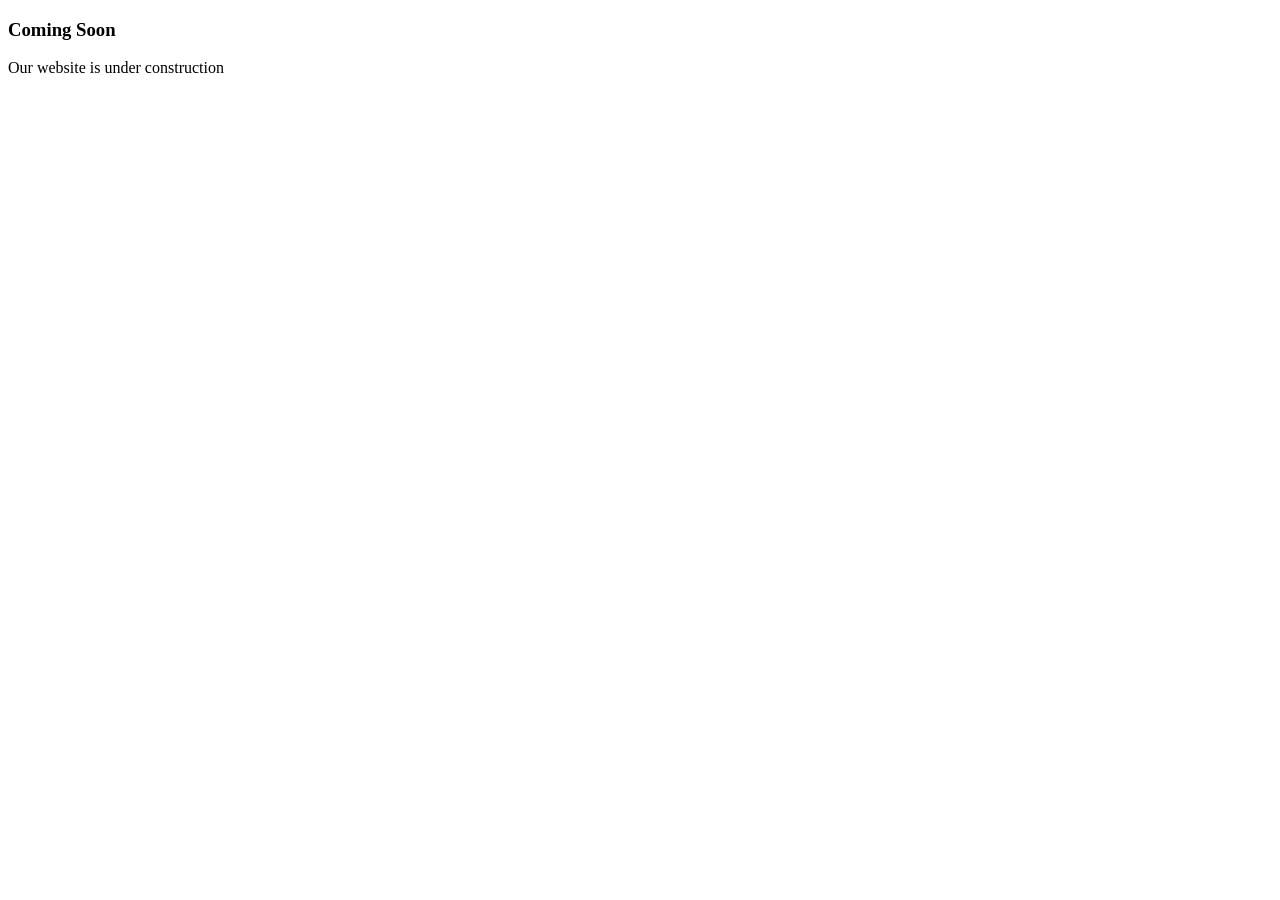
==== index.html @ 898e4de2 "first" ====
<!DOCTYPE html>
<html lang="en">
<head>
	<title>Coming Soon 4</title>
	<meta charset="UTF-8">
	<meta name="viewport" content="width=device-width, initial-scale=1">
<!--===============================================================================================-->	
	<link rel="icon" type="image/png" href="images/icons/favicon.ico"/>
<!--===============================================================================================-->
	<link rel="stylesheet" type="text/css" href="vendor/bootstrap/css/bootstrap.min.css">
<!--===============================================================================================-->
	<link rel="stylesheet" type="text/css" href="fonts/font-awesome-4.7.0/css/font-awesome.min.css">
<!--===============================================================================================-->
	<link rel="stylesheet" type="text/css" href="fonts/iconic/css/material-design-iconic-font.min.css">
</head>
<body>
	
	
	<div class="bg-g1 size1 flex-w flex-col-c-sb p-l-15 p-r-15 p-t-55 p-b-35 respon1">
		<span></span>
		<div class="flex-col-c p-t-50 p-b-50">
			<h3 class="l1-txt1 txt-center p-b-10">
				Coming Soon
			</h3>

			<p class="txt-center l1-txt2 p-b-60">
				Our website is under construction
			</p>
		</div>
	</div>

</body>
</html>
---- fonts/iconic/css/material-design-iconic-font.min.css ----
@font-face{font-family:Material-Design-Iconic-Font;src:url(../fonts/Material-Design-Iconic-Font.woff2?v=2.2.0) format('woff2'),url(../fonts/Material-Design-Iconic-Font.woff?v=2.2.0) format('woff'),url(../fonts/Material-Design-Iconic-Font.ttf?v=2.2.0) format('truetype')}.zmdi{display:inline-block;font:normal normal normal 14px/1 'Material-Design-Iconic-Font';font-size:inherit;text-rendering:auto;-webkit-font-smoothing:antialiased;-moz-osx-font-smoothing:grayscale}.zmdi-hc-lg{font-size:1.33333333em;line-height:.75em;vertical-align:-15%}.zmdi-hc-2x{font-size:2em}.zmdi-hc-3x{font-size:3em}.zmdi-hc-4x{font-size:4em}.zmdi-hc-5x{font-size:5em}.zmdi-hc-fw{width:1.28571429em;text-align:center}.zmdi-hc-ul{padding-left:0;margin-left:2.14285714em;list-style-type:none}.zmdi-hc-ul>li{position:relative}.zmdi-hc-li{position:absolute;left:-2.14285714em;width:2.14285714em;top:.14285714em;text-align:center}.zmdi-hc-li.zmdi-hc-lg{left:-1.85714286em}.zmdi-hc-border{padding:.1em .25em;border:solid .1em #9e9e9e;border-radius:2px}.zmdi-hc-border-circle{padding:.1em .25em;border:solid .1em #9e9e9e;border-radius:50%}.zmdi.pull-left{float:left;margin-right:.15em}.zmdi.pull-right{float:right;margin-left:.15em}.zmdi-hc-spin{-webkit-animation:zmdi-spin 1.5s infinite linear;animation:zmdi-spin 1.5s infinite linear}.zmdi-hc-spin-reverse{-webkit-animation:zmdi-spin-reverse 1.5s infinite linear;animation:zmdi-spin-reverse 1.5s infinite linear}@-webkit-keyframes zmdi-spin{0%{-webkit-transform:rotate(0deg);transform:rotate(0deg)}100%{-webkit-transform:rotate(359deg);transform:rotate(359deg)}}@keyframes zmdi-spin{0%{-webkit-transform:rotate(0deg);transform:rotate(0deg)}100%{-webkit-transform:rotate(359deg);transform:rotate(359deg)}}@-webkit-keyframes zmdi-spin-reverse{0%{-webkit-transform:rotate(0deg);transform:rotate(0deg)}100%{-webkit-transform:rotate(-359deg);transform:rotate(-359deg)}}@keyframes zmdi-spin-reverse{0%{-webkit-transform:rotate(0deg);transform:rotate(0deg)}100%{-webkit-transform:rotate(-359deg);transform:rotate(-359deg)}}.zmdi-hc-rotate-90{-webkit-transform:rotate(90deg);-ms-transform:rotate(90deg);transform:rotate(90deg)}.zmdi-hc-rotate-180{-webkit-transform:rotate(180deg);-ms-transform:rotate(180deg);transform:rotate(180deg)}.zmdi-hc-rotate-270{-webkit-transform:rotate(270deg);-ms-transform:rotate(270deg);transform:rotate(270deg)}.zmdi-hc-flip-horizontal{-webkit-transform:scale(-1,1);-ms-transform:scale(-1,1);transform:scale(-1,1)}.zmdi-hc-flip-vertical{-webkit-transform:scale(1,-1);-ms-transform:scale(1,-1);transform:scale(1,-1)}.zmdi-hc-stack{position:relative;display:inline-block;width:2em;height:2em;line-height:2em;vertical-align:middle}.zmdi-hc-stack-1x,.zmdi-hc-stack-2x{position:absolute;left:0;width:100%;text-align:center}.zmdi-hc-stack-1x{line-height:inherit}.zmdi-hc-stack-2x{font-size:2em}.zmdi-hc-inverse{color:#fff}.zmdi-3d-rotation:before{content:'\f101'}.zmdi-airplane-off:before{content:'\f102'}.zmdi-airplane:before{content:'\f103'}.zmdi-album:before{content:'\f104'}.zmdi-archive:before{content:'\f105'}.zmdi-assignment-account:before{content:'\f106'}.zmdi-assignment-alert:before{content:'\f107'}.zmdi-assignment-check:before{content:'\f108'}.zmdi-assignment-o:before{content:'\f109'}.zmdi-assignment-return:before{content:'\f10a'}.zmdi-assignment-returned:before{content:'\f10b'}.zmdi-assignment:before{content:'\f10c'}.zmdi-attachment-alt:before{content:'\f10d'}.zmdi-attachment:before{content:'\f10e'}.zmdi-audio:before{content:'\f10f'}.zmdi-badge-check:before{content:'\f110'}.zmdi-balance-wallet:before{content:'\f111'}.zmdi-balance:before{content:'\f112'}.zmdi-battery-alert:before{content:'\f113'}.zmdi-battery-flash:before{content:'\f114'}.zmdi-battery-unknown:before{content:'\f115'}.zmdi-battery:before{content:'\f116'}.zmdi-bike:before{content:'\f117'}.zmdi-block-alt:before{content:'\f118'}.zmdi-block:before{content:'\f119'}.zmdi-boat:before{content:'\f11a'}.zmdi-book-image:before{content:'\f11b'}.zmdi-book:before{content:'\f11c'}.zmdi-bookmark-outline:before{content:'\f11d'}.zmdi-bookmark:before{content:'\f11e'}.zmdi-brush:before{content:'\f11f'}.zmdi-bug:before{content:'\f120'}.zmdi-bus:before{content:'\f121'}.zmdi-cake:before{content:'\f122'}.zmdi-car-taxi:before{content:'\f123'}.zmdi-car-wash:before{content:'\f124'}.zmdi-car:before{content:'\f125'}.zmdi-card-giftcard:before{content:'\f126'}.zmdi-card-membership:before{content:'\f127'}.zmdi-card-travel:before{content:'\f128'}.zmdi-card:before{content:'\f129'}.zmdi-case-check:before{content:'\f12a'}.zmdi-case-download:before{content:'\f12b'}.zmdi-case-play:before{content:'\f12c'}.zmdi-case:before{content:'\f12d'}.zmdi-cast-connected:before{content:'\f12e'}.zmdi-cast:before{content:'\f12f'}.zmdi-chart-donut:before{content:'\f130'}.zmdi-chart:before{content:'\f131'}.zmdi-city-alt:before{content:'\f132'}.zmdi-city:before{content:'\f133'}.zmdi-close-circle-o:before{content:'\f134'}.zmdi-close-circle:before{content:'\f135'}.zmdi-close:before{content:'\f136'}.zmdi-cocktail:before{content:'\f137'}.zmdi-code-setting:before{content:'\f138'}.zmdi-code-smartphone:before{content:'\f139'}.zmdi-code:before{content:'\f13a'}.zmdi-coffee:before{content:'\f13b'}.zmdi-collection-bookmark:before{content:'\f13c'}.zmdi-collection-case-play:before{content:'\f13d'}.zmdi-collection-folder-image:before{content:'\f13e'}.zmdi-collection-image-o:before{content:'\f13f'}.zmdi-collection-image:before{content:'\f140'}.zmdi-collection-item-1:before{content:'\f141'}.zmdi-collection-item-2:before{content:'\f142'}.zmdi-collection-item-3:before{content:'\f143'}.zmdi-collection-item-4:before{content:'\f144'}.zmdi-collection-item-5:before{content:'\f145'}.zmdi-collection-item-6:before{content:'\f146'}.zmdi-collection-item-7:before{content:'\f147'}.zmdi-collection-item-8:before{content:'\f148'}.zmdi-collection-item-9-plus:before{content:'\f149'}.zmdi-collection-item-9:before{content:'\f14a'}.zmdi-collection-item:before{content:'\f14b'}.zmdi-collection-music:before{content:'\f14c'}.zmdi-collection-pdf:before{content:'\f14d'}.zmdi-collection-plus:before{content:'\f14e'}.zmdi-collection-speaker:before{content:'\f14f'}.zmdi-collection-text:before{content:'\f150'}.zmdi-collection-video:before{content:'\f151'}.zmdi-compass:before{content:'\f152'}.zmdi-cutlery:before{content:'\f153'}.zmdi-delete:before{content:'\f154'}.zmdi-dialpad:before{content:'\f155'}.zmdi-dns:before{content:'\f156'}.zmdi-drink:before{content:'\f157'}.zmdi-edit:before{content:'\f158'}.zmdi-email-open:before{content:'\f159'}.zmdi-email:before{content:'\f15a'}.zmdi-eye-off:before{content:'\f15b'}.zmdi-eye:before{content:'\f15c'}.zmdi-eyedropper:before{content:'\f15d'}.zmdi-favorite-outline:before{content:'\f15e'}.zmdi-favorite:before{content:'\f15f'}.zmdi-filter-list:before{content:'\f160'}.zmdi-fire:before{content:'\f161'}.zmdi-flag:before{content:'\f162'}.zmdi-flare:before{content:'\f163'}.zmdi-flash-auto:before{content:'\f164'}.zmdi-flash-off:before{content:'\f165'}.zmdi-flash:before{content:'\f166'}.zmdi-flip:before{content:'\f167'}.zmdi-flower-alt:before{content:'\f168'}.zmdi-flower:before{content:'\f169'}.zmdi-font:before{content:'\f16a'}.zmdi-fullscreen-alt:before{content:'\f16b'}.zmdi-fullscreen-exit:before{content:'\f16c'}.zmdi-fullscreen:before{content:'\f16d'}.zmdi-functions:before{content:'\f16e'}.zmdi-gas-station:before{content:'\f16f'}.zmdi-gesture:before{content:'\f170'}.zmdi-globe-alt:before{content:'\f171'}.zmdi-globe-lock:before{content:'\f172'}.zmdi-globe:before{content:'\f173'}.zmdi-graduation-cap:before{content:'\f174'}.zmdi-home:before{content:'\f175'}.zmdi-hospital-alt:before{content:'\f176'}.zmdi-hospital:before{content:'\f177'}.zmdi-hotel:before{content:'\f178'}.zmdi-hourglass-alt:before{content:'\f179'}.zmdi-hourglass-outline:before{content:'\f17a'}.zmdi-hourglass:before{content:'\f17b'}.zmdi-http:before{content:'\f17c'}.zmdi-image-alt:before{content:'\f17d'}.zmdi-image-o:before{content:'\f17e'}.zmdi-image:before{content:'\f17f'}.zmdi-inbox:before{content:'\f180'}.zmdi-invert-colors-off:before{content:'\f181'}.zmdi-invert-colors:before{content:'\f182'}.zmdi-key:before{content:'\f183'}.zmdi-label-alt-outline:before{content:'\f184'}.zmdi-label-alt:before{content:'\f185'}.zmdi-label-heart:before{content:'\f186'}.zmdi-label:before{content:'\f187'}.zmdi-labels:before{content:'\f188'}.zmdi-lamp:before{content:'\f189'}.zmdi-landscape:before{content:'\f18a'}.zmdi-layers-off:before{content:'\f18b'}.zmdi-layers:before{content:'\f18c'}.zmdi-library:before{content:'\f18d'}.zmdi-link:before{content:'\f18e'}.zmdi-lock-open:before{content:'\f18f'}.zmdi-lock-outline:before{content:'\f190'}.zmdi-lock:before{content:'\f191'}.zmdi-mail-reply-all:before{content:'\f192'}.zmdi-mail-reply:before{content:'\f193'}.zmdi-mail-send:before{content:'\f194'}.zmdi-mall:before{content:'\f195'}.zmdi-map:before{content:'\f196'}.zmdi-menu:before{content:'\f197'}.zmdi-money-box:before{content:'\f198'}.zmdi-money-off:before{content:'\f199'}.zmdi-money:before{content:'\f19a'}.zmdi-more-vert:before{content:'\f19b'}.zmdi-more:before{content:'\f19c'}.zmdi-movie-alt:before{content:'\f19d'}.zmdi-movie:before{content:'\f19e'}.zmdi-nature-people:before{content:'\f19f'}.zmdi-nature:before{content:'\f1a0'}.zmdi-navigation:before{content:'\f1a1'}.zmdi-open-in-browser:before{content:'\f1a2'}.zmdi-open-in-new:before{content:'\f1a3'}.zmdi-palette:before{content:'\f1a4'}.zmdi-parking:before{content:'\f1a5'}.zmdi-pin-account:before{content:'\f1a6'}.zmdi-pin-assistant:before{content:'\f1a7'}.zmdi-pin-drop:before{content:'\f1a8'}.zmdi-pin-help:before{content:'\f1a9'}.zmdi-pin-off:before{content:'\f1aa'}.zmdi-pin:before{content:'\f1ab'}.zmdi-pizza:before{content:'\f1ac'}.zmdi-plaster:before{content:'\f1ad'}.zmdi-power-setting:before{content:'\f1ae'}.zmdi-power:before{content:'\f1af'}.zmdi-print:before{content:'\f1b0'}.zmdi-puzzle-piece:before{content:'\f1b1'}.zmdi-quote:before{content:'\f1b2'}.zmdi-railway:before{content:'\f1b3'}.zmdi-receipt:before{content:'\f1b4'}.zmdi-refresh-alt:before{content:'\f1b5'}.zmdi-refresh-sync-alert:before{content:'\f1b6'}.zmdi-refresh-sync-off:before{content:'\f1b7'}.zmdi-refresh-sync:before{content:'\f1b8'}.zmdi-refresh:before{content:'\f1b9'}.zmdi-roller:before{content:'\f1ba'}.zmdi-ruler:before{content:'\f1bb'}.zmdi-scissors:before{content:'\f1bc'}.zmdi-screen-rotation-lock:before{content:'\f1bd'}.zmdi-screen-rotation:before{content:'\f1be'}.zmdi-search-for:before{content:'\f1bf'}.zmdi-search-in-file:before{content:'\f1c0'}.zmdi-search-in-page:before{content:'\f1c1'}.zmdi-search-replace:before{content:'\f1c2'}.zmdi-search:before{content:'\f1c3'}.zmdi-seat:before{content:'\f1c4'}.zmdi-settings-square:before{content:'\f1c5'}.zmdi-settings:before{content:'\f1c6'}.zmdi-shield-check:before{content:'\f1c7'}.zmdi-shield-security:before{content:'\f1c8'}.zmdi-shopping-basket:before{content:'\f1c9'}.zmdi-shopping-cart-plus:before{content:'\f1ca'}.zmdi-shopping-cart:before{content:'\f1cb'}.zmdi-sign-in:before{content:'\f1cc'}.zmdi-sort-amount-asc:before{content:'\f1cd'}.zmdi-sort-amount-desc:before{content:'\f1ce'}.zmdi-sort-asc:before{content:'\f1cf'}.zmdi-sort-desc:before{content:'\f1d0'}.zmdi-spellcheck:before{content:'\f1d1'}.zmdi-storage:before{content:'\f1d2'}.zmdi-store-24:before{content:'\f1d3'}.zmdi-store:before{content:'\f1d4'}.zmdi-subway:before{content:'\f1d5'}.zmdi-sun:before{content:'\f1d6'}.zmdi-tab-unselected:before{content:'\f1d7'}.zmdi-tab:before{content:'\f1d8'}.zmdi-tag-close:before{content:'\f1d9'}.zmdi-tag-more:before{content:'\f1da'}.zmdi-tag:before{content:'\f1db'}.zmdi-thumb-down:before{content:'\f1dc'}.zmdi-thumb-up-down:before{content:'\f1dd'}.zmdi-thumb-up:before{content:'\f1de'}.zmdi-ticket-star:before{content:'\f1df'}.zmdi-toll:before{content:'\f1e0'}.zmdi-toys:before{content:'\f1e1'}.zmdi-traffic:before{content:'\f1e2'}.zmdi-translate:before{content:'\f1e3'}.zmdi-triangle-down:before{content:'\f1e4'}.zmdi-triangle-up:before{content:'\f1e5'}.zmdi-truck:before{content:'\f1e6'}.zmdi-turning-sign:before{content:'\f1e7'}.zmdi-wallpaper:before{content:'\f1e8'}.zmdi-washing-machine:before{content:'\f1e9'}.zmdi-window-maximize:before{content:'\f1ea'}.zmdi-window-minimize:before{content:'\f1eb'}.zmdi-window-restore:before{content:'\f1ec'}.zmdi-wrench:before{content:'\f1ed'}.zmdi-zoom-in:before{content:'\f1ee'}.zmdi-zoom-out:before{content:'\f1ef'}.zmdi-alert-circle-o:before{content:'\f1f0'}.zmdi-alert-circle:before{content:'\f1f1'}.zmdi-alert-octagon:before{content:'\f1f2'}.zmdi-alert-polygon:before{content:'\f1f3'}.zmdi-alert-triangle:before{content:'\f1f4'}.zmdi-help-outline:before{content:'\f1f5'}.zmdi-help:before{content:'\f1f6'}.zmdi-info-outline:before{content:'\f1f7'}.zmdi-info:before{content:'\f1f8'}.zmdi-notifications-active:before{content:'\f1f9'}.zmdi-notifications-add:before{content:'\f1fa'}.zmdi-notifications-none:before{content:'\f1fb'}.zmdi-notifications-off:before{content:'\f1fc'}.zmdi-notifications-paused:before{content:'\f1fd'}.zmdi-notifications:before{content:'\f1fe'}.zmdi-account-add:before{content:'\f1ff'}.zmdi-account-box-mail:before{content:'\f200'}.zmdi-account-box-o:before{content:'\f201'}.zmdi-account-box-phone:before{content:'\f202'}.zmdi-account-box:before{content:'\f203'}.zmdi-account-calendar:before{content:'\f204'}.zmdi-account-circle:before{content:'\f205'}.zmdi-account-o:before{content:'\f206'}.zmdi-account:before{content:'\f207'}.zmdi-accounts-add:before{content:'\f208'}.zmdi-accounts-alt:before{content:'\f209'}.zmdi-accounts-list-alt:before{content:'\f20a'}.zmdi-accounts-list:before{content:'\f20b'}.zmdi-accounts-outline:before{content:'\f20c'}.zmdi-accounts:before{content:'\f20d'}.zmdi-face:before{content:'\f20e'}.zmdi-female:before{content:'\f20f'}.zmdi-male-alt:before{content:'\f210'}.zmdi-male-female:before{content:'\f211'}.zmdi-male:before{content:'\f212'}.zmdi-mood-bad:before{content:'\f213'}.zmdi-mood:before{content:'\f214'}.zmdi-run:before{content:'\f215'}.zmdi-walk:before{content:'\f216'}.zmdi-cloud-box:before{content:'\f217'}.zmdi-cloud-circle:before{content:'\f218'}.zmdi-cloud-done:before{content:'\f219'}.zmdi-cloud-download:before{content:'\f21a'}.zmdi-cloud-off:before{content:'\f21b'}.zmdi-cloud-outline-alt:before{content:'\f21c'}.zmdi-cloud-outline:before{content:'\f21d'}.zmdi-cloud-upload:before{content:'\f21e'}.zmdi-cloud:before{content:'\f21f'}.zmdi-download:before{content:'\f220'}.zmdi-file-plus:before{content:'\f221'}.zmdi-file-text:before{content:'\f222'}.zmdi-file:before{content:'\f223'}.zmdi-folder-outline:before{content:'\f224'}.zmdi-folder-person:before{content:'\f225'}.zmdi-folder-star-alt:before{content:'\f226'}.zmdi-folder-star:before{content:'\f227'}.zmdi-folder:before{content:'\f228'}.zmdi-gif:before{content:'\f229'}.zmdi-upload:before{content:'\f22a'}.zmdi-border-all:before{content:'\f22b'}.zmdi-border-bottom:before{content:'\f22c'}.zmdi-border-clear:before{content:'\f22d'}.zmdi-border-color:before{content:'\f22e'}.zmdi-border-horizontal:before{content:'\f22f'}.zmdi-border-inner:before{content:'\f230'}.zmdi-border-left:before{content:'\f231'}.zmdi-border-outer:before{content:'\f232'}.zmdi-border-right:before{content:'\f233'}.zmdi-border-style:before{content:'\f234'}.zmdi-border-top:before{content:'\f235'}.zmdi-border-vertical:before{content:'\f236'}.zmdi-copy:before{content:'\f237'}.zmdi-crop:before{content:'\f238'}.zmdi-format-align-center:before{content:'\f239'}.zmdi-format-align-justify:before{content:'\f23a'}.zmdi-format-align-left:before{content:'\f23b'}.zmdi-format-align-right:before{content:'\f23c'}.zmdi-format-bold:before{content:'\f23d'}.zmdi-format-clear-all:before{content:'\f23e'}.zmdi-format-clear:before{content:'\f23f'}.zmdi-format-color-fill:before{content:'\f240'}.zmdi-format-color-reset:before{content:'\f241'}.zmdi-format-color-text:before{content:'\f242'}.zmdi-format-indent-decrease:before{content:'\f243'}.zmdi-format-indent-increase:before{content:'\f244'}.zmdi-format-italic:before{content:'\f245'}.zmdi-format-line-spacing:before{content:'\f246'}.zmdi-format-list-bulleted:before{content:'\f247'}.zmdi-format-list-numbered:before{content:'\f248'}.zmdi-format-ltr:before{content:'\f249'}.zmdi-format-rtl:before{content:'\f24a'}.zmdi-format-size:before{content:'\f24b'}.zmdi-format-strikethrough-s:before{content:'\f24c'}.zmdi-format-strikethrough:before{content:'\f24d'}.zmdi-format-subject:before{content:'\f24e'}.zmdi-format-underlined:before{content:'\f24f'}.zmdi-format-valign-bottom:before{content:'\f250'}.zmdi-format-valign-center:before{content:'\f251'}.zmdi-format-valign-top:before{content:'\f252'}.zmdi-redo:before{content:'\f253'}.zmdi-select-all:before{content:'\f254'}.zmdi-space-bar:before{content:'\f255'}.zmdi-text-format:before{content:'\f256'}.zmdi-transform:before{content:'\f257'}.zmdi-undo:before{content:'\f258'}.zmdi-wrap-text:before{content:'\f259'}.zmdi-comment-alert:before{content:'\f25a'}.zmdi-comment-alt-text:before{content:'\f25b'}.zmdi-comment-alt:before{content:'\f25c'}.zmdi-comment-edit:before{content:'\f25d'}.zmdi-comment-image:before{content:'\f25e'}.zmdi-comment-list:before{content:'\f25f'}.zmdi-comment-more:before{content:'\f260'}.zmdi-comment-outline:before{content:'\f261'}.zmdi-comment-text-alt:before{content:'\f262'}.zmdi-comment-text:before{content:'\f263'}.zmdi-comment-video:before{content:'\f264'}.zmdi-comment:before{content:'\f265'}.zmdi-comments:before{content:'\f266'}.zmdi-check-all:before{content:'\f267'}.zmdi-check-circle-u:before{content:'\f268'}.zmdi-check-circle:before{content:'\f269'}.zmdi-check-square:before{content:'\f26a'}.zmdi-check:before{content:'\f26b'}.zmdi-circle-o:before{content:'\f26c'}.zmdi-circle:before{content:'\f26d'}.zmdi-dot-circle-alt:before{content:'\f26e'}.zmdi-dot-circle:before{content:'\f26f'}.zmdi-minus-circle-outline:before{content:'\f270'}.zmdi-minus-circle:before{content:'\f271'}.zmdi-minus-square:before{content:'\f272'}.zmdi-minus:before{content:'\f273'}.zmdi-plus-circle-o-duplicate:before{content:'\f274'}.zmdi-plus-circle-o:before{content:'\f275'}.zmdi-plus-circle:before{content:'\f276'}.zmdi-plus-square:before{content:'\f277'}.zmdi-plus:before{content:'\f278'}.zmdi-square-o:before{content:'\f279'}.zmdi-star-circle:before{content:'\f27a'}.zmdi-star-half:before{content:'\f27b'}.zmdi-star-outline:before{content:'\f27c'}.zmdi-star:before{content:'\f27d'}.zmdi-bluetooth-connected:before{content:'\f27e'}.zmdi-bluetooth-off:before{content:'\f27f'}.zmdi-bluetooth-search:before{content:'\f280'}.zmdi-bluetooth-setting:before{content:'\f281'}.zmdi-bluetooth:before{content:'\f282'}.zmdi-camera-add:before{content:'\f283'}.zmdi-camera-alt:before{content:'\f284'}.zmdi-camera-bw:before{content:'\f285'}.zmdi-camera-front:before{content:'\f286'}.zmdi-camera-mic:before{content:'\f287'}.zmdi-camera-party-mode:before{content:'\f288'}.zmdi-camera-rear:before{content:'\f289'}.zmdi-camera-roll:before{content:'\f28a'}.zmdi-camera-switch:before{content:'\f28b'}.zmdi-camera:before{content:'\f28c'}.zmdi-card-alert:before{content:'\f28d'}.zmdi-card-off:before{content:'\f28e'}.zmdi-card-sd:before{content:'\f28f'}.zmdi-card-sim:before{content:'\f290'}.zmdi-desktop-mac:before{content:'\f291'}.zmdi-desktop-windows:before{content:'\f292'}.zmdi-device-hub:before{content:'\f293'}.zmdi-devices-off:before{content:'\f294'}.zmdi-devices:before{content:'\f295'}.zmdi-dock:before{content:'\f296'}.zmdi-floppy:before{content:'\f297'}.zmdi-gamepad:before{content:'\f298'}.zmdi-gps-dot:before{content:'\f299'}.zmdi-gps-off:before{content:'\f29a'}.zmdi-gps:before{content:'\f29b'}.zmdi-headset-mic:before{content:'\f29c'}.zmdi-headset:before{content:'\f29d'}.zmdi-input-antenna:before{content:'\f29e'}.zmdi-input-composite:before{content:'\f29f'}.zmdi-input-hdmi:before{content:'\f2a0'}.zmdi-input-power:before{content:'\f2a1'}.zmdi-input-svideo:before{content:'\f2a2'}.zmdi-keyboard-hide:before{content:'\f2a3'}.zmdi-keyboard:before{content:'\f2a4'}.zmdi-laptop-chromebook:before{content:'\f2a5'}.zmdi-laptop-mac:before{content:'\f2a6'}.zmdi-laptop:before{content:'\f2a7'}.zmdi-mic-off:before{content:'\f2a8'}.zmdi-mic-outline:before{content:'\f2a9'}.zmdi-mic-setting:before{content:'\f2aa'}.zmdi-mic:before{content:'\f2ab'}.zmdi-mouse:before{content:'\f2ac'}.zmdi-network-alert:before{content:'\f2ad'}.zmdi-network-locked:before{content:'\f2ae'}.zmdi-network-off:before{content:'\f2af'}.zmdi-network-outline:before{content:'\f2b0'}.zmdi-network-setting:before{content:'\f2b1'}.zmdi-network:before{content:'\f2b2'}.zmdi-phone-bluetooth:before{content:'\f2b3'}.zmdi-phone-end:before{content:'\f2b4'}.zmdi-phone-forwarded:before{content:'\f2b5'}.zmdi-phone-in-talk:before{content:'\f2b6'}.zmdi-phone-locked:before{content:'\f2b7'}.zmdi-phone-missed:before{content:'\f2b8'}.zmdi-phone-msg:before{content:'\f2b9'}.zmdi-phone-paused:before{content:'\f2ba'}.zmdi-phone-ring:before{content:'\f2bb'}.zmdi-phone-setting:before{content:'\f2bc'}.zmdi-phone-sip:before{content:'\f2bd'}.zmdi-phone:before{content:'\f2be'}.zmdi-portable-wifi-changes:before{content:'\f2bf'}.zmdi-portable-wifi-off:before{content:'\f2c0'}.zmdi-portable-wifi:before{content:'\f2c1'}.zmdi-radio:before{content:'\f2c2'}.zmdi-reader:before{content:'\f2c3'}.zmdi-remote-control-alt:before{content:'\f2c4'}.zmdi-remote-control:before{content:'\f2c5'}.zmdi-router:before{content:'\f2c6'}.zmdi-scanner:before{content:'\f2c7'}.zmdi-smartphone-android:before{content:'\f2c8'}.zmdi-smartphone-download:before{content:'\f2c9'}.zmdi-smartphone-erase:before{content:'\f2ca'}.zmdi-smartphone-info:before{content:'\f2cb'}.zmdi-smartphone-iphone:before{content:'\f2cc'}.zmdi-smartphone-landscape-lock:before{content:'\f2cd'}.zmdi-smartphone-landscape:before{content:'\f2ce'}.zmdi-smartphone-lock:before{content:'\f2cf'}.zmdi-smartphone-portrait-lock:before{content:'\f2d0'}.zmdi-smartphone-ring:before{content:'\f2d1'}.zmdi-smartphone-setting:before{content:'\f2d2'}.zmdi-smartphone-setup:before{content:'\f2d3'}.zmdi-smartphone:before{content:'\f2d4'}.zmdi-speaker:before{content:'\f2d5'}.zmdi-tablet-android:before{content:'\f2d6'}.zmdi-tablet-mac:before{content:'\f2d7'}.zmdi-tablet:before{content:'\f2d8'}.zmdi-tv-alt-play:before{content:'\f2d9'}.zmdi-tv-list:before{content:'\f2da'}.zmdi-tv-play:before{content:'\f2db'}.zmdi-tv:before{content:'\f2dc'}.zmdi-usb:before{content:'\f2dd'}.zmdi-videocam-off:before{content:'\f2de'}.zmdi-videocam-switch:before{content:'\f2df'}.zmdi-videocam:before{content:'\f2e0'}.zmdi-watch:before{content:'\f2e1'}.zmdi-wifi-alt-2:before{content:'\f2e2'}.zmdi-wifi-alt:before{content:'\f2e3'}.zmdi-wifi-info:before{content:'\f2e4'}.zmdi-wifi-lock:before{content:'\f2e5'}.zmdi-wifi-off:before{content:'\f2e6'}.zmdi-wifi-outline:before{content:'\f2e7'}.zmdi-wifi:before{content:'\f2e8'}.zmdi-arrow-left-bottom:before{content:'\f2e9'}.zmdi-arrow-left:before{content:'\f2ea'}.zmdi-arrow-merge:before{content:'\f2eb'}.zmdi-arrow-missed:before{content:'\f2ec'}.zmdi-arrow-right-top:before{content:'\f2ed'}.zmdi-arrow-right:before{content:'\f2ee'}.zmdi-arrow-split:before{content:'\f2ef'}.zmdi-arrows:before{content:'\f2f0'}.zmdi-caret-down-circle:before{content:'\f2f1'}.zmdi-caret-down:before{content:'\f2f2'}.zmdi-caret-left-circle:before{content:'\f2f3'}.zmdi-caret-left:before{content:'\f2f4'}.zmdi-caret-right-circle:before{content:'\f2f5'}.zmdi-caret-right:before{content:'\f2f6'}.zmdi-caret-up-circle:before{content:'\f2f7'}.zmdi-caret-up:before{content:'\f2f8'}.zmdi-chevron-down:before{content:'\f2f9'}.zmdi-chevron-left:before{content:'\f2fa'}.zmdi-chevron-right:before{content:'\f2fb'}.zmdi-chevron-up:before{content:'\f2fc'}.zmdi-forward:before{content:'\f2fd'}.zmdi-long-arrow-down:before{content:'\f2fe'}.zmdi-long-arrow-left:before{content:'\f2ff'}.zmdi-long-arrow-return:before{content:'\f300'}.zmdi-long-arrow-right:before{content:'\f301'}.zmdi-long-arrow-tab:before{content:'\f302'}.zmdi-long-arrow-up:before{content:'\f303'}.zmdi-rotate-ccw:before{content:'\f304'}.zmdi-rotate-cw:before{content:'\f305'}.zmdi-rotate-left:before{content:'\f306'}.zmdi-rotate-right:before{content:'\f307'}.zmdi-square-down:before{content:'\f308'}.zmdi-square-right:before{content:'\f309'}.zmdi-swap-alt:before{content:'\f30a'}.zmdi-swap-vertical-circle:before{content:'\f30b'}.zmdi-swap-vertical:before{content:'\f30c'}.zmdi-swap:before{content:'\f30d'}.zmdi-trending-down:before{content:'\f30e'}.zmdi-trending-flat:before{content:'\f30f'}.zmdi-trending-up:before{content:'\f310'}.zmdi-unfold-less:before{content:'\f311'}.zmdi-unfold-more:before{content:'\f312'}.zmdi-apps:before{content:'\f313'}.zmdi-grid-off:before{content:'\f314'}.zmdi-grid:before{content:'\f315'}.zmdi-view-agenda:before{content:'\f316'}.zmdi-view-array:before{content:'\f317'}.zmdi-view-carousel:before{content:'\f318'}.zmdi-view-column:before{content:'\f319'}.zmdi-view-comfy:before{content:'\f31a'}.zmdi-view-compact:before{content:'\f31b'}.zmdi-view-dashboard:before{content:'\f31c'}.zmdi-view-day:before{content:'\f31d'}.zmdi-view-headline:before{content:'\f31e'}.zmdi-view-list-alt:before{content:'\f31f'}.zmdi-view-list:before{content:'\f320'}.zmdi-view-module:before{content:'\f321'}.zmdi-view-quilt:before{content:'\f322'}.zmdi-view-stream:before{content:'\f323'}.zmdi-view-subtitles:before{content:'\f324'}.zmdi-view-toc:before{content:'\f325'}.zmdi-view-web:before{content:'\f326'}.zmdi-view-week:before{content:'\f327'}.zmdi-widgets:before{content:'\f328'}.zmdi-alarm-check:before{content:'\f329'}.zmdi-alarm-off:before{content:'\f32a'}.zmdi-alarm-plus:before{content:'\f32b'}.zmdi-alarm-snooze:before{content:'\f32c'}.zmdi-alarm:before{content:'\f32d'}.zmdi-calendar-alt:before{content:'\f32e'}.zmdi-calendar-check:before{content:'\f32f'}.zmdi-calendar-close:before{content:'\f330'}.zmdi-calendar-note:before{content:'\f331'}.zmdi-calendar:before{content:'\f332'}.zmdi-time-countdown:before{content:'\f333'}.zmdi-time-interval:before{content:'\f334'}.zmdi-time-restore-setting:before{content:'\f335'}.zmdi-time-restore:before{content:'\f336'}.zmdi-time:before{content:'\f337'}.zmdi-timer-off:before{content:'\f338'}.zmdi-timer:before{content:'\f339'}.zmdi-android-alt:before{content:'\f33a'}.zmdi-android:before{content:'\f33b'}.zmdi-apple:before{content:'\f33c'}.zmdi-behance:before{content:'\f33d'}.zmdi-codepen:before{content:'\f33e'}.zmdi-dribbble:before{content:'\f33f'}.zmdi-dropbox:before{content:'\f340'}.zmdi-evernote:before{content:'\f341'}.zmdi-facebook-box:before{content:'\f342'}.zmdi-facebook:before{content:'\f343'}.zmdi-github-box:before{content:'\f344'}.zmdi-github:before{content:'\f345'}.zmdi-google-drive:before{content:'\f346'}.zmdi-google-earth:before{content:'\f347'}.zmdi-google-glass:before{content:'\f348'}.zmdi-google-maps:before{content:'\f349'}.zmdi-google-pages:before{content:'\f34a'}.zmdi-google-play:before{content:'\f34b'}.zmdi-google-plus-box:before{content:'\f34c'}.zmdi-google-plus:before{content:'\f34d'}.zmdi-google:before{content:'\f34e'}.zmdi-instagram:before{content:'\f34f'}.zmdi-language-css3:before{content:'\f350'}.zmdi-language-html5:before{content:'\f351'}.zmdi-language-javascript:before{content:'\f352'}.zmdi-language-python-alt:before{content:'\f353'}.zmdi-language-python:before{content:'\f354'}.zmdi-lastfm:before{content:'\f355'}.zmdi-linkedin-box:before{content:'\f356'}.zmdi-paypal:before{content:'\f357'}.zmdi-pinterest-box:before{content:'\f358'}.zmdi-pocket:before{content:'\f359'}.zmdi-polymer:before{content:'\f35a'}.zmdi-share:before{content:'\f35b'}.zmdi-stackoverflow:before{content:'\f35c'}.zmdi-steam-square:before{content:'\f35d'}.zmdi-steam:before{content:'\f35e'}.zmdi-twitter-box:before{content:'\f35f'}.zmdi-twitter:before{content:'\f360'}.zmdi-vk:before{content:'\f361'}.zmdi-wikipedia:before{content:'\f362'}.zmdi-windows:before{content:'\f363'}.zmdi-aspect-ratio-alt:before{content:'\f364'}.zmdi-aspect-ratio:before{content:'\f365'}.zmdi-blur-circular:before{content:'\f366'}.zmdi-blur-linear:before{content:'\f367'}.zmdi-blur-off:before{content:'\f368'}.zmdi-blur:before{content:'\f369'}.zmdi-brightness-2:before{content:'\f36a'}.zmdi-brightness-3:before{content:'\f36b'}.zmdi-brightness-4:before{content:'\f36c'}.zmdi-brightness-5:before{content:'\f36d'}.zmdi-brightness-6:before{content:'\f36e'}.zmdi-brightness-7:before{content:'\f36f'}.zmdi-brightness-auto:before{content:'\f370'}.zmdi-brightness-setting:before{content:'\f371'}.zmdi-broken-image:before{content:'\f372'}.zmdi-center-focus-strong:before{content:'\f373'}.zmdi-center-focus-weak:before{content:'\f374'}.zmdi-compare:before{content:'\f375'}.zmdi-crop-16-9:before{content:'\f376'}.zmdi-crop-3-2:before{content:'\f377'}.zmdi-crop-5-4:before{content:'\f378'}.zmdi-crop-7-5:before{content:'\f379'}.zmdi-crop-din:before{content:'\f37a'}.zmdi-crop-free:before{content:'\f37b'}.zmdi-crop-landscape:before{content:'\f37c'}.zmdi-crop-portrait:before{content:'\f37d'}.zmdi-crop-square:before{content:'\f37e'}.zmdi-exposure-alt:before{content:'\f37f'}.zmdi-exposure:before{content:'\f380'}.zmdi-filter-b-and-w:before{content:'\f381'}.zmdi-filter-center-focus:before{content:'\f382'}.zmdi-filter-frames:before{content:'\f383'}.zmdi-filter-tilt-shift:before{content:'\f384'}.zmdi-gradient:before{content:'\f385'}.zmdi-grain:before{content:'\f386'}.zmdi-graphic-eq:before{content:'\f387'}.zmdi-hdr-off:before{content:'\f388'}.zmdi-hdr-strong:before{content:'\f389'}.zmdi-hdr-weak:before{content:'\f38a'}.zmdi-hdr:before{content:'\f38b'}.zmdi-iridescent:before{content:'\f38c'}.zmdi-leak-off:before{content:'\f38d'}.zmdi-leak:before{content:'\f38e'}.zmdi-looks:before{content:'\f38f'}.zmdi-loupe:before{content:'\f390'}.zmdi-panorama-horizontal:before{content:'\f391'}.zmdi-panorama-vertical:before{content:'\f392'}.zmdi-panorama-wide-angle:before{content:'\f393'}.zmdi-photo-size-select-large:before{content:'\f394'}.zmdi-photo-size-select-small:before{content:'\f395'}.zmdi-picture-in-picture:before{content:'\f396'}.zmdi-slideshow:before{content:'\f397'}.zmdi-texture:before{content:'\f398'}.zmdi-tonality:before{content:'\f399'}.zmdi-vignette:before{content:'\f39a'}.zmdi-wb-auto:before{content:'\f39b'}.zmdi-eject-alt:before{content:'\f39c'}.zmdi-eject:before{content:'\f39d'}.zmdi-equalizer:before{content:'\f39e'}.zmdi-fast-forward:before{content:'\f39f'}.zmdi-fast-rewind:before{content:'\f3a0'}.zmdi-forward-10:before{content:'\f3a1'}.zmdi-forward-30:before{content:'\f3a2'}.zmdi-forward-5:before{content:'\f3a3'}.zmdi-hearing:before{content:'\f3a4'}.zmdi-pause-circle-outline:before{content:'\f3a5'}.zmdi-pause-circle:before{content:'\f3a6'}.zmdi-pause:before{content:'\f3a7'}.zmdi-play-circle-outline:before{content:'\f3a8'}.zmdi-play-circle:before{content:'\f3a9'}.zmdi-play:before{content:'\f3aa'}.zmdi-playlist-audio:before{content:'\f3ab'}.zmdi-playlist-plus:before{content:'\f3ac'}.zmdi-repeat-one:before{content:'\f3ad'}.zmdi-repeat:before{content:'\f3ae'}.zmdi-replay-10:before{content:'\f3af'}.zmdi-replay-30:before{content:'\f3b0'}.zmdi-replay-5:before{content:'\f3b1'}.zmdi-replay:before{content:'\f3b2'}.zmdi-shuffle:before{content:'\f3b3'}.zmdi-skip-next:before{content:'\f3b4'}.zmdi-skip-previous:before{content:'\f3b5'}.zmdi-stop:before{content:'\f3b6'}.zmdi-surround-sound:before{content:'\f3b7'}.zmdi-tune:before{content:'\f3b8'}.zmdi-volume-down:before{content:'\f3b9'}.zmdi-volume-mute:before{content:'\f3ba'}.zmdi-volume-off:before{content:'\f3bb'}.zmdi-volume-up:before{content:'\f3bc'}.zmdi-n-1-square:before{content:'\f3bd'}.zmdi-n-2-square:before{content:'\f3be'}.zmdi-n-3-square:before{content:'\f3bf'}.zmdi-n-4-square:before{content:'\f3c0'}.zmdi-n-5-square:before{content:'\f3c1'}.zmdi-n-6-square:before{content:'\f3c2'}.zmdi-neg-1:before{content:'\f3c3'}.zmdi-neg-2:before{content:'\f3c4'}.zmdi-plus-1:before{content:'\f3c5'}.zmdi-plus-2:before{content:'\f3c6'}.zmdi-sec-10:before{content:'\f3c7'}.zmdi-sec-3:before{content:'\f3c8'}.zmdi-zero:before{content:'\f3c9'}.zmdi-airline-seat-flat-angled:before{content:'\f3ca'}.zmdi-airline-seat-flat:before{content:'\f3cb'}.zmdi-airline-seat-individual-suite:before{content:'\f3cc'}.zmdi-airline-seat-legroom-extra:before{content:'\f3cd'}.zmdi-airline-seat-legroom-normal:before{content:'\f3ce'}.zmdi-airline-seat-legroom-reduced:before{content:'\f3cf'}.zmdi-airline-seat-recline-extra:before{content:'\f3d0'}.zmdi-airline-seat-recline-normal:before{content:'\f3d1'}.zmdi-airplay:before{content:'\f3d2'}.zmdi-closed-caption:before{content:'\f3d3'}.zmdi-confirmation-number:before{content:'\f3d4'}.zmdi-developer-board:before{content:'\f3d5'}.zmdi-disc-full:before{content:'\f3d6'}.zmdi-explicit:before{content:'\f3d7'}.zmdi-flight-land:before{content:'\f3d8'}.zmdi-flight-takeoff:before{content:'\f3d9'}.zmdi-flip-to-back:before{content:'\f3da'}.zmdi-flip-to-front:before{content:'\f3db'}.zmdi-group-work:before{content:'\f3dc'}.zmdi-hd:before{content:'\f3dd'}.zmdi-hq:before{content:'\f3de'}.zmdi-markunread-mailbox:before{content:'\f3df'}.zmdi-memory:before{content:'\f3e0'}.zmdi-nfc:before{content:'\f3e1'}.zmdi-play-for-work:before{content:'\f3e2'}.zmdi-power-input:before{content:'\f3e3'}.zmdi-present-to-all:before{content:'\f3e4'}.zmdi-satellite:before{content:'\f3e5'}.zmdi-tap-and-play:before{content:'\f3e6'}.zmdi-vibration:before{content:'\f3e7'}.zmdi-voicemail:before{content:'\f3e8'}.zmdi-group:before{content:'\f3e9'}.zmdi-rss:before{content:'\f3ea'}.zmdi-shape:before{content:'\f3eb'}.zmdi-spinner:before{content:'\f3ec'}.zmdi-ungroup:before{content:'\f3ed'}.zmdi-500px:before{content:'\f3ee'}.zmdi-8tracks:before{content:'\f3ef'}.zmdi-amazon:before{content:'\f3f0'}.zmdi-blogger:before{content:'\f3f1'}.zmdi-delicious:before{content:'\f3f2'}.zmdi-disqus:before{content:'\f3f3'}.zmdi-flattr:before{content:'\f3f4'}.zmdi-flickr:before{content:'\f3f5'}.zmdi-github-alt:before{content:'\f3f6'}.zmdi-google-old:before{content:'\f3f7'}.zmdi-linkedin:before{content:'\f3f8'}.zmdi-odnoklassniki:before{content:'\f3f9'}.zmdi-outlook:before{content:'\f3fa'}.zmdi-paypal-alt:before{content:'\f3fb'}.zmdi-pinterest:before{content:'\f3fc'}.zmdi-playstation:before{content:'\f3fd'}.zmdi-reddit:before{content:'\f3fe'}.zmdi-skype:before{content:'\f3ff'}.zmdi-slideshare:before{content:'\f400'}.zmdi-soundcloud:before{content:'\f401'}.zmdi-tumblr:before{content:'\f402'}.zmdi-twitch:before{content:'\f403'}.zmdi-vimeo:before{content:'\f404'}.zmdi-whatsapp:before{content:'\f405'}.zmdi-xbox:before{content:'\f406'}.zmdi-yahoo:before{content:'\f407'}.zmdi-youtube-play:before{content:'\f408'}.zmdi-youtube:before{content:'\f409'}.zmdi-3d-rotation:before{content:'\f101'}.zmdi-airplane-off:before{content:'\f102'}.zmdi-airplane:before{content:'\f103'}.zmdi-album:before{content:'\f104'}.zmdi-archive:before{content:'\f105'}.zmdi-assignment-account:before{content:'\f106'}.zmdi-assignment-alert:before{content:'\f107'}.zmdi-assignment-check:before{content:'\f108'}.zmdi-assignment-o:before{content:'\f109'}.zmdi-assignment-return:before{content:'\f10a'}.zmdi-assignment-returned:before{content:'\f10b'}.zmdi-assignment:before{content:'\f10c'}.zmdi-attachment-alt:before{content:'\f10d'}.zmdi-attachment:before{content:'\f10e'}.zmdi-audio:before{content:'\f10f'}.zmdi-badge-check:before{content:'\f110'}.zmdi-balance-wallet:before{content:'\f111'}.zmdi-balance:before{content:'\f112'}.zmdi-battery-alert:before{content:'\f113'}.zmdi-battery-flash:before{content:'\f114'}.zmdi-battery-unknown:before{content:'\f115'}.zmdi-battery:before{content:'\f116'}.zmdi-bike:before{content:'\f117'}.zmdi-block-alt:before{content:'\f118'}.zmdi-block:before{content:'\f119'}.zmdi-boat:before{content:'\f11a'}.zmdi-book-image:before{content:'\f11b'}.zmdi-book:before{content:'\f11c'}.zmdi-bookmark-outline:before{content:'\f11d'}.zmdi-bookmark:before{content:'\f11e'}.zmdi-brush:before{content:'\f11f'}.zmdi-bug:before{content:'\f120'}.zmdi-bus:before{content:'\f121'}.zmdi-cake:before{content:'\f122'}.zmdi-car-taxi:before{content:'\f123'}.zmdi-car-wash:before{content:'\f124'}.zmdi-car:before{content:'\f125'}.zmdi-card-giftcard:before{content:'\f126'}.zmdi-card-membership:before{content:'\f127'}.zmdi-card-travel:before{content:'\f128'}.zmdi-card:before{content:'\f129'}.zmdi-case-check:before{content:'\f12a'}.zmdi-case-download:before{content:'\f12b'}.zmdi-case-play:before{content:'\f12c'}.zmdi-case:before{content:'\f12d'}.zmdi-cast-connected:before{content:'\f12e'}.zmdi-cast:before{content:'\f12f'}.zmdi-chart-donut:before{content:'\f130'}.zmdi-chart:before{content:'\f131'}.zmdi-city-alt:before{content:'\f132'}.zmdi-city:before{content:'\f133'}.zmdi-close-circle-o:before{content:'\f134'}.zmdi-close-circle:before{content:'\f135'}.zmdi-close:before{content:'\f136'}.zmdi-cocktail:before{content:'\f137'}.zmdi-code-setting:before{content:'\f138'}.zmdi-code-smartphone:before{content:'\f139'}.zmdi-code:before{content:'\f13a'}.zmdi-coffee:before{content:'\f13b'}.zmdi-collection-bookmark:before{content:'\f13c'}.zmdi-collection-case-play:before{content:'\f13d'}.zmdi-collection-folder-image:before{content:'\f13e'}.zmdi-collection-image-o:before{content:'\f13f'}.zmdi-collection-image:before{content:'\f140'}.zmdi-collection-item-1:before{content:'\f141'}.zmdi-collection-item-2:before{content:'\f142'}.zmdi-collection-item-3:before{content:'\f143'}.zmdi-collection-item-4:before{content:'\f144'}.zmdi-collection-item-5:before{content:'\f145'}.zmdi-collection-item-6:before{content:'\f146'}.zmdi-collection-item-7:before{content:'\f147'}.zmdi-collection-item-8:before{content:'\f148'}.zmdi-collection-item-9-plus:before{content:'\f149'}.zmdi-collection-item-9:before{content:'\f14a'}.zmdi-collection-item:before{content:'\f14b'}.zmdi-collection-music:before{content:'\f14c'}.zmdi-collection-pdf:before{content:'\f14d'}.zmdi-collection-plus:before{content:'\f14e'}.zmdi-collection-speaker:before{content:'\f14f'}.zmdi-collection-text:before{content:'\f150'}.zmdi-collection-video:before{content:'\f151'}.zmdi-compass:before{content:'\f152'}.zmdi-cutlery:before{content:'\f153'}.zmdi-delete:before{content:'\f154'}.zmdi-dialpad:before{content:'\f155'}.zmdi-dns:before{content:'\f156'}.zmdi-drink:before{content:'\f157'}.zmdi-edit:before{content:'\f158'}.zmdi-email-open:before{content:'\f159'}.zmdi-email:before{content:'\f15a'}.zmdi-eye-off:before{content:'\f15b'}.zmdi-eye:before{content:'\f15c'}.zmdi-eyedropper:before{content:'\f15d'}.zmdi-favorite-outline:before{content:'\f15e'}.zmdi-favorite:before{content:'\f15f'}.zmdi-filter-list:before{content:'\f160'}.zmdi-fire:before{content:'\f161'}.zmdi-flag:before{content:'\f162'}.zmdi-flare:before{content:'\f163'}.zmdi-flash-auto:before{content:'\f164'}.zmdi-flash-off:before{content:'\f165'}.zmdi-flash:before{content:'\f166'}.zmdi-flip:before{content:'\f167'}.zmdi-flower-alt:before{content:'\f168'}.zmdi-flower:before{content:'\f169'}.zmdi-font:before{content:'\f16a'}.zmdi-fullscreen-alt:before{content:'\f16b'}.zmdi-fullscreen-exit:before{content:'\f16c'}.zmdi-fullscreen:before{content:'\f16d'}.zmdi-functions:before{content:'\f16e'}.zmdi-gas-station:before{content:'\f16f'}.zmdi-gesture:before{content:'\f170'}.zmdi-globe-alt:before{content:'\f171'}.zmdi-globe-lock:before{content:'\f172'}.zmdi-globe:before{content:'\f173'}.zmdi-graduation-cap:before{content:'\f174'}.zmdi-home:before{content:'\f175'}.zmdi-hospital-alt:before{content:'\f176'}.zmdi-hospital:before{content:'\f177'}.zmdi-hotel:before{content:'\f178'}.zmdi-hourglass-alt:before{content:'\f179'}.zmdi-hourglass-outline:before{content:'\f17a'}.zmdi-hourglass:before{content:'\f17b'}.zmdi-http:before{content:'\f17c'}.zmdi-image-alt:before{content:'\f17d'}.zmdi-image-o:before{content:'\f17e'}.zmdi-image:before{content:'\f17f'}.zmdi-inbox:before{content:'\f180'}.zmdi-invert-colors-off:before{content:'\f181'}.zmdi-invert-colors:before{content:'\f182'}.zmdi-key:before{content:'\f183'}.zmdi-label-alt-outline:before{content:'\f184'}.zmdi-label-alt:before{content:'\f185'}.zmdi-label-heart:before{content:'\f186'}.zmdi-label:before{content:'\f187'}.zmdi-labels:before{content:'\f188'}.zmdi-lamp:before{content:'\f189'}.zmdi-landscape:before{content:'\f18a'}.zmdi-layers-off:before{content:'\f18b'}.zmdi-layers:before{content:'\f18c'}.zmdi-library:before{content:'\f18d'}.zmdi-link:before{content:'\f18e'}.zmdi-lock-open:before{content:'\f18f'}.zmdi-lock-outline:before{content:'\f190'}.zmdi-lock:before{content:'\f191'}.zmdi-mail-reply-all:before{content:'\f192'}.zmdi-mail-reply:before{content:'\f193'}.zmdi-mail-send:before{content:'\f194'}.zmdi-mall:before{content:'\f195'}.zmdi-map:before{content:'\f196'}.zmdi-menu:before{content:'\f197'}.zmdi-money-box:before{content:'\f198'}.zmdi-money-off:before{content:'\f199'}.zmdi-money:before{content:'\f19a'}.zmdi-more-vert:before{content:'\f19b'}.zmdi-more:before{content:'\f19c'}.zmdi-movie-alt:before{content:'\f19d'}.zmdi-movie:before{content:'\f19e'}.zmdi-nature-people:before{content:'\f19f'}.zmdi-nature:before{content:'\f1a0'}.zmdi-navigation:before{content:'\f1a1'}.zmdi-open-in-browser:before{content:'\f1a2'}.zmdi-open-in-new:before{content:'\f1a3'}.zmdi-palette:before{content:'\f1a4'}.zmdi-parking:before{content:'\f1a5'}.zmdi-pin-account:before{content:'\f1a6'}.zmdi-pin-assistant:before{content:'\f1a7'}.zmdi-pin-drop:before{content:'\f1a8'}.zmdi-pin-help:before{content:'\f1a9'}.zmdi-pin-off:before{content:'\f1aa'}.zmdi-pin:before{content:'\f1ab'}.zmdi-pizza:before{content:'\f1ac'}.zmdi-plaster:before{content:'\f1ad'}.zmdi-power-setting:before{content:'\f1ae'}.zmdi-power:before{content:'\f1af'}.zmdi-print:before{content:'\f1b0'}.zmdi-puzzle-piece:before{content:'\f1b1'}.zmdi-quote:before{content:'\f1b2'}.zmdi-railway:before{content:'\f1b3'}.zmdi-receipt:before{content:'\f1b4'}.zmdi-refresh-alt:before{content:'\f1b5'}.zmdi-refresh-sync-alert:before{content:'\f1b6'}.zmdi-refresh-sync-off:before{content:'\f1b7'}.zmdi-refresh-sync:before{content:'\f1b8'}.zmdi-refresh:before{content:'\f1b9'}.zmdi-roller:before{content:'\f1ba'}.zmdi-ruler:before{content:'\f1bb'}.zmdi-scissors:before{content:'\f1bc'}.zmdi-screen-rotation-lock:before{content:'\f1bd'}.zmdi-screen-rotation:before{content:'\f1be'}.zmdi-search-for:before{content:'\f1bf'}.zmdi-search-in-file:before{content:'\f1c0'}.zmdi-search-in-page:before{content:'\f1c1'}.zmdi-search-replace:before{content:'\f1c2'}.zmdi-search:before{content:'\f1c3'}.zmdi-seat:before{content:'\f1c4'}.zmdi-settings-square:before{content:'\f1c5'}.zmdi-settings:before{content:'\f1c6'}.zmdi-shield-check:before{content:'\f1c7'}.zmdi-shield-security:before{content:'\f1c8'}.zmdi-shopping-basket:before{content:'\f1c9'}.zmdi-shopping-cart-plus:before{content:'\f1ca'}.zmdi-shopping-cart:before{content:'\f1cb'}.zmdi-sign-in:before{content:'\f1cc'}.zmdi-sort-amount-asc:before{content:'\f1cd'}.zmdi-sort-amount-desc:before{content:'\f1ce'}.zmdi-sort-asc:before{content:'\f1cf'}.zmdi-sort-desc:before{content:'\f1d0'}.zmdi-spellcheck:before{content:'\f1d1'}.zmdi-storage:before{content:'\f1d2'}.zmdi-store-24:before{content:'\f1d3'}.zmdi-store:before{content:'\f1d4'}.zmdi-subway:before{content:'\f1d5'}.zmdi-sun:before{content:'\f1d6'}.zmdi-tab-unselected:before{content:'\f1d7'}.zmdi-tab:before{content:'\f1d8'}.zmdi-tag-close:before{content:'\f1d9'}.zmdi-tag-more:before{content:'\f1da'}.zmdi-tag:before{content:'\f1db'}.zmdi-thumb-down:before{content:'\f1dc'}.zmdi-thumb-up-down:before{content:'\f1dd'}.zmdi-thumb-up:before{content:'\f1de'}.zmdi-ticket-star:before{content:'\f1df'}.zmdi-toll:before{content:'\f1e0'}.zmdi-toys:before{content:'\f1e1'}.zmdi-traffic:before{content:'\f1e2'}.zmdi-translate:before{content:'\f1e3'}.zmdi-triangle-down:before{content:'\f1e4'}.zmdi-triangle-up:before{content:'\f1e5'}.zmdi-truck:before{content:'\f1e6'}.zmdi-turning-sign:before{content:'\f1e7'}.zmdi-wallpaper:before{content:'\f1e8'}.zmdi-washing-machine:before{content:'\f1e9'}.zmdi-window-maximize:before{content:'\f1ea'}.zmdi-window-minimize:before{content:'\f1eb'}.zmdi-window-restore:before{content:'\f1ec'}.zmdi-wrench:before{content:'\f1ed'}.zmdi-zoom-in:before{content:'\f1ee'}.zmdi-zoom-out:before{content:'\f1ef'}.zmdi-alert-circle-o:before{content:'\f1f0'}.zmdi-alert-circle:before{content:'\f1f1'}.zmdi-alert-octagon:before{content:'\f1f2'}.zmdi-alert-polygon:before{content:'\f1f3'}.zmdi-alert-triangle:before{content:'\f1f4'}.zmdi-help-outline:before{content:'\f1f5'}.zmdi-help:before{content:'\f1f6'}.zmdi-info-outline:before{content:'\f1f7'}.zmdi-info:before{content:'\f1f8'}.zmdi-notifications-active:before{content:'\f1f9'}.zmdi-notifications-add:before{content:'\f1fa'}.zmdi-notifications-none:before{content:'\f1fb'}.zmdi-notifications-off:before{content:'\f1fc'}.zmdi-notifications-paused:before{content:'\f1fd'}.zmdi-notifications:before{content:'\f1fe'}.zmdi-account-add:before{content:'\f1ff'}.zmdi-account-box-mail:before{content:'\f200'}.zmdi-account-box-o:before{content:'\f201'}.zmdi-account-box-phone:before{content:'\f202'}.zmdi-account-box:before{content:'\f203'}.zmdi-account-calendar:before{content:'\f204'}.zmdi-account-circle:before{content:'\f205'}.zmdi-account-o:before{content:'\f206'}.zmdi-account:before{content:'\f207'}.zmdi-accounts-add:before{content:'\f208'}.zmdi-accounts-alt:before{content:'\f209'}.zmdi-accounts-list-alt:before{content:'\f20a'}.zmdi-accounts-list:before{content:'\f20b'}.zmdi-accounts-outline:before{content:'\f20c'}.zmdi-accounts:before{content:'\f20d'}.zmdi-face:before{content:'\f20e'}.zmdi-female:before{content:'\f20f'}.zmdi-male-alt:before{content:'\f210'}.zmdi-male-female:before{content:'\f211'}.zmdi-male:before{content:'\f212'}.zmdi-mood-bad:before{content:'\f213'}.zmdi-mood:before{content:'\f214'}.zmdi-run:before{content:'\f215'}.zmdi-walk:before{content:'\f216'}.zmdi-cloud-box:before{content:'\f217'}.zmdi-cloud-circle:before{content:'\f218'}.zmdi-cloud-done:before{content:'\f219'}.zmdi-cloud-download:before{content:'\f21a'}.zmdi-cloud-off:before{content:'\f21b'}.zmdi-cloud-outline-alt:before{content:'\f21c'}.zmdi-cloud-outline:before{content:'\f21d'}.zmdi-cloud-upload:before{content:'\f21e'}.zmdi-cloud:before{content:'\f21f'}.zmdi-download:before{content:'\f220'}.zmdi-file-plus:before{content:'\f221'}.zmdi-file-text:before{content:'\f222'}.zmdi-file:before{content:'\f223'}.zmdi-folder-outline:before{content:'\f224'}.zmdi-folder-person:before{content:'\f225'}.zmdi-folder-star-alt:before{content:'\f226'}.zmdi-folder-star:before{content:'\f227'}.zmdi-folder:before{content:'\f228'}.zmdi-gif:before{content:'\f229'}.zmdi-upload:before{content:'\f22a'}.zmdi-border-all:before{content:'\f22b'}.zmdi-border-bottom:before{content:'\f22c'}.zmdi-border-clear:before{content:'\f22d'}.zmdi-border-color:before{content:'\f22e'}.zmdi-border-horizontal:before{content:'\f22f'}.zmdi-border-inner:before{content:'\f230'}.zmdi-border-left:before{content:'\f231'}.zmdi-border-outer:before{content:'\f232'}.zmdi-border-right:before{content:'\f233'}.zmdi-border-style:before{content:'\f234'}.zmdi-border-top:before{content:'\f235'}.zmdi-border-vertical:before{content:'\f236'}.zmdi-copy:before{content:'\f237'}.zmdi-crop:before{content:'\f238'}.zmdi-format-align-center:before{content:'\f239'}.zmdi-format-align-justify:before{content:'\f23a'}.zmdi-format-align-left:before{content:'\f23b'}.zmdi-format-align-right:before{content:'\f23c'}.zmdi-format-bold:before{content:'\f23d'}.zmdi-format-clear-all:before{content:'\f23e'}.zmdi-format-clear:before{content:'\f23f'}.zmdi-format-color-fill:before{content:'\f240'}.zmdi-format-color-reset:before{content:'\f241'}.zmdi-format-color-text:before{content:'\f242'}.zmdi-format-indent-decrease:before{content:'\f243'}.zmdi-format-indent-increase:before{content:'\f244'}.zmdi-format-italic:before{content:'\f245'}.zmdi-format-line-spacing:before{content:'\f246'}.zmdi-format-list-bulleted:before{content:'\f247'}.zmdi-format-list-numbered:before{content:'\f248'}.zmdi-format-ltr:before{content:'\f249'}.zmdi-format-rtl:before{content:'\f24a'}.zmdi-format-size:before{content:'\f24b'}.zmdi-format-strikethrough-s:before{content:'\f24c'}.zmdi-format-strikethrough:before{content:'\f24d'}.zmdi-format-subject:before{content:'\f24e'}.zmdi-format-underlined:before{content:'\f24f'}.zmdi-format-valign-bottom:before{content:'\f250'}.zmdi-format-valign-center:before{content:'\f251'}.zmdi-format-valign-top:before{content:'\f252'}.zmdi-redo:before{content:'\f253'}.zmdi-select-all:before{content:'\f254'}.zmdi-space-bar:before{content:'\f255'}.zmdi-text-format:before{content:'\f256'}.zmdi-transform:before{content:'\f257'}.zmdi-undo:before{content:'\f258'}.zmdi-wrap-text:before{content:'\f259'}.zmdi-comment-alert:before{content:'\f25a'}.zmdi-comment-alt-text:before{content:'\f25b'}.zmdi-comment-alt:before{content:'\f25c'}.zmdi-comment-edit:before{content:'\f25d'}.zmdi-comment-image:before{content:'\f25e'}.zmdi-comment-list:before{content:'\f25f'}.zmdi-comment-more:before{content:'\f260'}.zmdi-comment-outline:before{content:'\f261'}.zmdi-comment-text-alt:before{content:'\f262'}.zmdi-comment-text:before{content:'\f263'}.zmdi-comment-video:before{content:'\f264'}.zmdi-comment:before{content:'\f265'}.zmdi-comments:before{content:'\f266'}.zmdi-check-all:before{content:'\f267'}.zmdi-check-circle-u:before{content:'\f268'}.zmdi-check-circle:before{content:'\f269'}.zmdi-check-square:before{content:'\f26a'}.zmdi-check:before{content:'\f26b'}.zmdi-circle-o:before{content:'\f26c'}.zmdi-circle:before{content:'\f26d'}.zmdi-dot-circle-alt:before{content:'\f26e'}.zmdi-dot-circle:before{content:'\f26f'}.zmdi-minus-circle-outline:before{content:'\f270'}.zmdi-minus-circle:before{content:'\f271'}.zmdi-minus-square:before{content:'\f272'}.zmdi-minus:before{content:'\f273'}.zmdi-plus-circle-o-duplicate:before{content:'\f274'}.zmdi-plus-circle-o:before{content:'\f275'}.zmdi-plus-circle:before{content:'\f276'}.zmdi-plus-square:before{content:'\f277'}.zmdi-plus:before{content:'\f278'}.zmdi-square-o:before{content:'\f279'}.zmdi-star-circle:before{content:'\f27a'}.zmdi-star-half:before{content:'\f27b'}.zmdi-star-outline:before{content:'\f27c'}.zmdi-star:before{content:'\f27d'}.zmdi-bluetooth-connected:before{content:'\f27e'}.zmdi-bluetooth-off:before{content:'\f27f'}.zmdi-bluetooth-search:before{content:'\f280'}.zmdi-bluetooth-setting:before{content:'\f281'}.zmdi-bluetooth:before{content:'\f282'}.zmdi-camera-add:before{content:'\f283'}.zmdi-camera-alt:before{content:'\f284'}.zmdi-camera-bw:before{content:'\f285'}.zmdi-camera-front:before{content:'\f286'}.zmdi-camera-mic:before{content:'\f287'}.zmdi-camera-party-mode:before{content:'\f288'}.zmdi-camera-rear:before{content:'\f289'}.zmdi-camera-roll:before{content:'\f28a'}.zmdi-camera-switch:before{content:'\f28b'}.zmdi-camera:before{content:'\f28c'}.zmdi-card-alert:before{content:'\f28d'}.zmdi-card-off:before{content:'\f28e'}.zmdi-card-sd:before{content:'\f28f'}.zmdi-card-sim:before{content:'\f290'}.zmdi-desktop-mac:before{content:'\f291'}.zmdi-desktop-windows:before{content:'\f292'}.zmdi-device-hub:before{content:'\f293'}.zmdi-devices-off:before{content:'\f294'}.zmdi-devices:before{content:'\f295'}.zmdi-dock:before{content:'\f296'}.zmdi-floppy:before{content:'\f297'}.zmdi-gamepad:before{content:'\f298'}.zmdi-gps-dot:before{content:'\f299'}.zmdi-gps-off:before{content:'\f29a'}.zmdi-gps:before{content:'\f29b'}.zmdi-headset-mic:before{content:'\f29c'}.zmdi-headset:before{content:'\f29d'}.zmdi-input-antenna:before{content:'\f29e'}.zmdi-input-composite:before{content:'\f29f'}.zmdi-input-hdmi:before{content:'\f2a0'}.zmdi-input-power:before{content:'\f2a1'}.zmdi-input-svideo:before{content:'\f2a2'}.zmdi-keyboard-hide:before{content:'\f2a3'}.zmdi-keyboard:before{content:'\f2a4'}.zmdi-laptop-chromebook:before{content:'\f2a5'}.zmdi-laptop-mac:before{content:'\f2a6'}.zmdi-laptop:before{content:'\f2a7'}.zmdi-mic-off:before{content:'\f2a8'}.zmdi-mic-outline:before{content:'\f2a9'}.zmdi-mic-setting:before{content:'\f2aa'}.zmdi-mic:before{content:'\f2ab'}.zmdi-mouse:before{content:'\f2ac'}.zmdi-network-alert:before{content:'\f2ad'}.zmdi-network-locked:before{content:'\f2ae'}.zmdi-network-off:before{content:'\f2af'}.zmdi-network-outline:before{content:'\f2b0'}.zmdi-network-setting:before{content:'\f2b1'}.zmdi-network:before{content:'\f2b2'}.zmdi-phone-bluetooth:before{content:'\f2b3'}.zmdi-phone-end:before{content:'\f2b4'}.zmdi-phone-forwarded:before{content:'\f2b5'}.zmdi-phone-in-talk:before{content:'\f2b6'}.zmdi-phone-locked:before{content:'\f2b7'}.zmdi-phone-missed:before{content:'\f2b8'}.zmdi-phone-msg:before{content:'\f2b9'}.zmdi-phone-paused:before{content:'\f2ba'}.zmdi-phone-ring:before{content:'\f2bb'}.zmdi-phone-setting:before{content:'\f2bc'}.zmdi-phone-sip:before{content:'\f2bd'}.zmdi-phone:before{content:'\f2be'}.zmdi-portable-wifi-changes:before{content:'\f2bf'}.zmdi-portable-wifi-off:before{content:'\f2c0'}.zmdi-portable-wifi:before{content:'\f2c1'}.zmdi-radio:before{content:'\f2c2'}.zmdi-reader:before{content:'\f2c3'}.zmdi-remote-control-alt:before{content:'\f2c4'}.zmdi-remote-control:before{content:'\f2c5'}.zmdi-router:before{content:'\f2c6'}.zmdi-scanner:before{content:'\f2c7'}.zmdi-smartphone-android:before{content:'\f2c8'}.zmdi-smartphone-download:before{content:'\f2c9'}.zmdi-smartphone-erase:before{content:'\f2ca'}.zmdi-smartphone-info:before{content:'\f2cb'}.zmdi-smartphone-iphone:before{content:'\f2cc'}.zmdi-smartphone-landscape-lock:before{content:'\f2cd'}.zmdi-smartphone-landscape:before{content:'\f2ce'}.zmdi-smartphone-lock:before{content:'\f2cf'}.zmdi-smartphone-portrait-lock:before{content:'\f2d0'}.zmdi-smartphone-ring:before{content:'\f2d1'}.zmdi-smartphone-setting:before{content:'\f2d2'}.zmdi-smartphone-setup:before{content:'\f2d3'}.zmdi-smartphone:before{content:'\f2d4'}.zmdi-speaker:before{content:'\f2d5'}.zmdi-tablet-android:before{content:'\f2d6'}.zmdi-tablet-mac:before{content:'\f2d7'}.zmdi-tablet:before{content:'\f2d8'}.zmdi-tv-alt-play:before{content:'\f2d9'}.zmdi-tv-list:before{content:'\f2da'}.zmdi-tv-play:before{content:'\f2db'}.zmdi-tv:before{content:'\f2dc'}.zmdi-usb:before{content:'\f2dd'}.zmdi-videocam-off:before{content:'\f2de'}.zmdi-videocam-switch:before{content:'\f2df'}.zmdi-videocam:before{content:'\f2e0'}.zmdi-watch:before{content:'\f2e1'}.zmdi-wifi-alt-2:before{content:'\f2e2'}.zmdi-wifi-alt:before{content:'\f2e3'}.zmdi-wifi-info:before{content:'\f2e4'}.zmdi-wifi-lock:before{content:'\f2e5'}.zmdi-wifi-off:before{content:'\f2e6'}.zmdi-wifi-outline:before{content:'\f2e7'}.zmdi-wifi:before{content:'\f2e8'}.zmdi-arrow-left-bottom:before{content:'\f2e9'}.zmdi-arrow-left:before{content:'\f2ea'}.zmdi-arrow-merge:before{content:'\f2eb'}.zmdi-arrow-missed:before{content:'\f2ec'}.zmdi-arrow-right-top:before{content:'\f2ed'}.zmdi-arrow-right:before{content:'\f2ee'}.zmdi-arrow-split:before{content:'\f2ef'}.zmdi-arrows:before{content:'\f2f0'}.zmdi-caret-down-circle:before{content:'\f2f1'}.zmdi-caret-down:before{content:'\f2f2'}.zmdi-caret-left-circle:before{content:'\f2f3'}.zmdi-caret-left:before{content:'\f2f4'}.zmdi-caret-right-circle:before{content:'\f2f5'}.zmdi-caret-right:before{content:'\f2f6'}.zmdi-caret-up-circle:before{content:'\f2f7'}.zmdi-caret-up:before{content:'\f2f8'}.zmdi-chevron-down:before{content:'\f2f9'}.zmdi-chevron-left:before{content:'\f2fa'}.zmdi-chevron-right:before{content:'\f2fb'}.zmdi-chevron-up:before{content:'\f2fc'}.zmdi-forward:before{content:'\f2fd'}.zmdi-long-arrow-down:before{content:'\f2fe'}.zmdi-long-arrow-left:before{content:'\f2ff'}.zmdi-long-arrow-return:before{content:'\f300'}.zmdi-long-arrow-right:before{content:'\f301'}.zmdi-long-arrow-tab:before{content:'\f302'}.zmdi-long-arrow-up:before{content:'\f303'}.zmdi-rotate-ccw:before{content:'\f304'}.zmdi-rotate-cw:before{content:'\f305'}.zmdi-rotate-left:before{content:'\f306'}.zmdi-rotate-right:before{content:'\f307'}.zmdi-square-down:before{content:'\f308'}.zmdi-square-right:before{content:'\f309'}.zmdi-swap-alt:before{content:'\f30a'}.zmdi-swap-vertical-circle:before{content:'\f30b'}.zmdi-swap-vertical:before{content:'\f30c'}.zmdi-swap:before{content:'\f30d'}.zmdi-trending-down:before{content:'\f30e'}.zmdi-trending-flat:before{content:'\f30f'}.zmdi-trending-up:before{content:'\f310'}.zmdi-unfold-less:before{content:'\f311'}.zmdi-unfold-more:before{content:'\f312'}.zmdi-apps:before{content:'\f313'}.zmdi-grid-off:before{content:'\f314'}.zmdi-grid:before{content:'\f315'}.zmdi-view-agenda:before{content:'\f316'}.zmdi-view-array:before{content:'\f317'}.zmdi-view-carousel:before{content:'\f318'}.zmdi-view-column:before{content:'\f319'}.zmdi-view-comfy:before{content:'\f31a'}.zmdi-view-compact:before{content:'\f31b'}.zmdi-view-dashboard:before{content:'\f31c'}.zmdi-view-day:before{content:'\f31d'}.zmdi-view-headline:before{content:'\f31e'}.zmdi-view-list-alt:before{content:'\f31f'}.zmdi-view-list:before{content:'\f320'}.zmdi-view-module:before{content:'\f321'}.zmdi-view-quilt:before{content:'\f322'}.zmdi-view-stream:before{content:'\f323'}.zmdi-view-subtitles:before{content:'\f324'}.zmdi-view-toc:before{content:'\f325'}.zmdi-view-web:before{content:'\f326'}.zmdi-view-week:before{content:'\f327'}.zmdi-widgets:before{content:'\f328'}.zmdi-alarm-check:before{content:'\f329'}.zmdi-alarm-off:before{content:'\f32a'}.zmdi-alarm-plus:before{content:'\f32b'}.zmdi-alarm-snooze:before{content:'\f32c'}.zmdi-alarm:before{content:'\f32d'}.zmdi-calendar-alt:before{content:'\f32e'}.zmdi-calendar-check:before{content:'\f32f'}.zmdi-calendar-close:before{content:'\f330'}.zmdi-calendar-note:before{content:'\f331'}.zmdi-calendar:before{content:'\f332'}.zmdi-time-countdown:before{content:'\f333'}.zmdi-time-interval:before{content:'\f334'}.zmdi-time-restore-setting:before{content:'\f335'}.zmdi-time-restore:before{content:'\f336'}.zmdi-time:before{content:'\f337'}.zmdi-timer-off:before{content:'\f338'}.zmdi-timer:before{content:'\f339'}.zmdi-android-alt:before{content:'\f33a'}.zmdi-android:before{content:'\f33b'}.zmdi-apple:before{content:'\f33c'}.zmdi-behance:before{content:'\f33d'}.zmdi-codepen:before{content:'\f33e'}.zmdi-dribbble:before{content:'\f33f'}.zmdi-dropbox:before{content:'\f340'}.zmdi-evernote:before{content:'\f341'}.zmdi-facebook-box:before{content:'\f342'}.zmdi-facebook:before{content:'\f343'}.zmdi-github-box:before{content:'\f344'}.zmdi-github:before{content:'\f345'}.zmdi-google-drive:before{content:'\f346'}.zmdi-google-earth:before{content:'\f347'}.zmdi-google-glass:before{content:'\f348'}.zmdi-google-maps:before{content:'\f349'}.zmdi-google-pages:before{content:'\f34a'}.zmdi-google-play:before{content:'\f34b'}.zmdi-google-plus-box:before{content:'\f34c'}.zmdi-google-plus:before{content:'\f34d'}.zmdi-google:before{content:'\f34e'}.zmdi-instagram:before{content:'\f34f'}.zmdi-language-css3:before{content:'\f350'}.zmdi-language-html5:before{content:'\f351'}.zmdi-language-javascript:before{content:'\f352'}.zmdi-language-python-alt:before{content:'\f353'}.zmdi-language-python:before{content:'\f354'}.zmdi-lastfm:before{content:'\f355'}.zmdi-linkedin-box:before{content:'\f356'}.zmdi-paypal:before{content:'\f357'}.zmdi-pinterest-box:before{content:'\f358'}.zmdi-pocket:before{content:'\f359'}.zmdi-polymer:before{content:'\f35a'}.zmdi-share:before{content:'\f35b'}.zmdi-stackoverflow:before{content:'\f35c'}.zmdi-steam-square:before{content:'\f35d'}.zmdi-steam:before{content:'\f35e'}.zmdi-twitter-box:before{content:'\f35f'}.zmdi-twitter:before{content:'\f360'}.zmdi-vk:before{content:'\f361'}.zmdi-wikipedia:before{content:'\f362'}.zmdi-windows:before{content:'\f363'}.zmdi-aspect-ratio-alt:before{content:'\f364'}.zmdi-aspect-ratio:before{content:'\f365'}.zmdi-blur-circular:before{content:'\f366'}.zmdi-blur-linear:before{content:'\f367'}.zmdi-blur-off:before{content:'\f368'}.zmdi-blur:before{content:'\f369'}.zmdi-brightness-2:before{content:'\f36a'}.zmdi-brightness-3:before{content:'\f36b'}.zmdi-brightness-4:before{content:'\f36c'}.zmdi-brightness-5:before{content:'\f36d'}.zmdi-brightness-6:before{content:'\f36e'}.zmdi-brightness-7:before{content:'\f36f'}.zmdi-brightness-auto:before{content:'\f370'}.zmdi-brightness-setting:before{content:'\f371'}.zmdi-broken-image:before{content:'\f372'}.zmdi-center-focus-strong:before{content:'\f373'}.zmdi-center-focus-weak:before{content:'\f374'}.zmdi-compare:before{content:'\f375'}.zmdi-crop-16-9:before{content:'\f376'}.zmdi-crop-3-2:before{content:'\f377'}.zmdi-crop-5-4:before{content:'\f378'}.zmdi-crop-7-5:before{content:'\f379'}.zmdi-crop-din:before{content:'\f37a'}.zmdi-crop-free:before{content:'\f37b'}.zmdi-crop-landscape:before{content:'\f37c'}.zmdi-crop-portrait:before{content:'\f37d'}.zmdi-crop-square:before{content:'\f37e'}.zmdi-exposure-alt:before{content:'\f37f'}.zmdi-exposure:before{content:'\f380'}.zmdi-filter-b-and-w:before{content:'\f381'}.zmdi-filter-center-focus:before{content:'\f382'}.zmdi-filter-frames:before{content:'\f383'}.zmdi-filter-tilt-shift:before{content:'\f384'}.zmdi-gradient:before{content:'\f385'}.zmdi-grain:before{content:'\f386'}.zmdi-graphic-eq:before{content:'\f387'}.zmdi-hdr-off:before{content:'\f388'}.zmdi-hdr-strong:before{content:'\f389'}.zmdi-hdr-weak:before{content:'\f38a'}.zmdi-hdr:before{content:'\f38b'}.zmdi-iridescent:before{content:'\f38c'}.zmdi-leak-off:before{content:'\f38d'}.zmdi-leak:before{content:'\f38e'}.zmdi-looks:before{content:'\f38f'}.zmdi-loupe:before{content:'\f390'}.zmdi-panorama-horizontal:before{content:'\f391'}.zmdi-panorama-vertical:before{content:'\f392'}.zmdi-panorama-wide-angle:before{content:'\f393'}.zmdi-photo-size-select-large:before{content:'\f394'}.zmdi-photo-size-select-small:before{content:'\f395'}.zmdi-picture-in-picture:before{content:'\f396'}.zmdi-slideshow:before{content:'\f397'}.zmdi-texture:before{content:'\f398'}.zmdi-tonality:before{content:'\f399'}.zmdi-vignette:before{content:'\f39a'}.zmdi-wb-auto:before{content:'\f39b'}.zmdi-eject-alt:before{content:'\f39c'}.zmdi-eject:before{content:'\f39d'}.zmdi-equalizer:before{content:'\f39e'}.zmdi-fast-forward:before{content:'\f39f'}.zmdi-fast-rewind:before{content:'\f3a0'}.zmdi-forward-10:before{content:'\f3a1'}.zmdi-forward-30:before{content:'\f3a2'}.zmdi-forward-5:before{content:'\f3a3'}.zmdi-hearing:before{content:'\f3a4'}.zmdi-pause-circle-outline:before{content:'\f3a5'}.zmdi-pause-circle:before{content:'\f3a6'}.zmdi-pause:before{content:'\f3a7'}.zmdi-play-circle-outline:before{content:'\f3a8'}.zmdi-play-circle:before{content:'\f3a9'}.zmdi-play:before{content:'\f3aa'}.zmdi-playlist-audio:before{content:'\f3ab'}.zmdi-playlist-plus:before{content:'\f3ac'}.zmdi-repeat-one:before{content:'\f3ad'}.zmdi-repeat:before{content:'\f3ae'}.zmdi-replay-10:before{content:'\f3af'}.zmdi-replay-30:before{content:'\f3b0'}.zmdi-replay-5:before{content:'\f3b1'}.zmdi-replay:before{content:'\f3b2'}.zmdi-shuffle:before{content:'\f3b3'}.zmdi-skip-next:before{content:'\f3b4'}.zmdi-skip-previous:before{content:'\f3b5'}.zmdi-stop:before{content:'\f3b6'}.zmdi-surround-sound:before{content:'\f3b7'}.zmdi-tune:before{content:'\f3b8'}.zmdi-volume-down:before{content:'\f3b9'}.zmdi-volume-mute:before{content:'\f3ba'}.zmdi-volume-off:before{content:'\f3bb'}.zmdi-volume-up:before{content:'\f3bc'}.zmdi-n-1-square:before{content:'\f3bd'}.zmdi-n-2-square:before{content:'\f3be'}.zmdi-n-3-square:before{content:'\f3bf'}.zmdi-n-4-square:before{content:'\f3c0'}.zmdi-n-5-square:before{content:'\f3c1'}.zmdi-n-6-square:before{content:'\f3c2'}.zmdi-neg-1:before{content:'\f3c3'}.zmdi-neg-2:before{content:'\f3c4'}.zmdi-plus-1:before{content:'\f3c5'}.zmdi-plus-2:before{content:'\f3c6'}.zmdi-sec-10:before{content:'\f3c7'}.zmdi-sec-3:before{content:'\f3c8'}.zmdi-zero:before{content:'\f3c9'}.zmdi-airline-seat-flat-angled:before{content:'\f3ca'}.zmdi-airline-seat-flat:before{content:'\f3cb'}.zmdi-airline-seat-individual-suite:before{content:'\f3cc'}.zmdi-airline-seat-legroom-extra:before{content:'\f3cd'}.zmdi-airline-seat-legroom-normal:before{content:'\f3ce'}.zmdi-airline-seat-legroom-reduced:before{content:'\f3cf'}.zmdi-airline-seat-recline-extra:before{content:'\f3d0'}.zmdi-airline-seat-recline-normal:before{content:'\f3d1'}.zmdi-airplay:before{content:'\f3d2'}.zmdi-closed-caption:before{content:'\f3d3'}.zmdi-confirmation-number:before{content:'\f3d4'}.zmdi-developer-board:before{content:'\f3d5'}.zmdi-disc-full:before{content:'\f3d6'}.zmdi-explicit:before{content:'\f3d7'}.zmdi-flight-land:before{content:'\f3d8'}.zmdi-flight-takeoff:before{content:'\f3d9'}.zmdi-flip-to-back:before{content:'\f3da'}.zmdi-flip-to-front:before{content:'\f3db'}.zmdi-group-work:before{content:'\f3dc'}.zmdi-hd:before{content:'\f3dd'}.zmdi-hq:before{content:'\f3de'}.zmdi-markunread-mailbox:before{content:'\f3df'}.zmdi-memory:before{content:'\f3e0'}.zmdi-nfc:before{content:'\f3e1'}.zmdi-play-for-work:before{content:'\f3e2'}.zmdi-power-input:before{content:'\f3e3'}.zmdi-present-to-all:before{content:'\f3e4'}.zmdi-satellite:before{content:'\f3e5'}.zmdi-tap-and-play:before{content:'\f3e6'}.zmdi-vibration:before{content:'\f3e7'}.zmdi-voicemail:before{content:'\f3e8'}.zmdi-group:before{content:'\f3e9'}.zmdi-rss:before{content:'\f3ea'}.zmdi-shape:before{content:'\f3eb'}.zmdi-spinner:before{content:'\f3ec'}.zmdi-ungroup:before{content:'\f3ed'}.zmdi-500px:before{content:'\f3ee'}.zmdi-8tracks:before{content:'\f3ef'}.zmdi-amazon:before{content:'\f3f0'}.zmdi-blogger:before{content:'\f3f1'}.zmdi-delicious:before{content:'\f3f2'}.zmdi-disqus:before{content:'\f3f3'}.zmdi-flattr:before{content:'\f3f4'}.zmdi-flickr:before{content:'\f3f5'}.zmdi-github-alt:before{content:'\f3f6'}.zmdi-google-old:before{content:'\f3f7'}.zmdi-linkedin:before{content:'\f3f8'}.zmdi-odnoklassniki:before{content:'\f3f9'}.zmdi-outlook:before{content:'\f3fa'}.zmdi-paypal-alt:before{content:'\f3fb'}.zmdi-pinterest:before{content:'\f3fc'}.zmdi-playstation:before{content:'\f3fd'}.zmdi-reddit:before{content:'\f3fe'}.zmdi-skype:before{content:'\f3ff'}.zmdi-slideshare:before{content:'\f400'}.zmdi-soundcloud:before{content:'\f401'}.zmdi-tumblr:before{content:'\f402'}.zmdi-twitch:before{content:'\f403'}.zmdi-vimeo:before{content:'\f404'}.zmdi-whatsapp:before{content:'\f405'}.zmdi-xbox:before{content:'\f406'}.zmdi-yahoo:before{content:'\f407'}.zmdi-youtube-play:before{content:'\f408'}.zmdi-youtube:before{content:'\f409'}.zmdi-import-export:before{content:'\f30c'}.zmdi-swap-vertical-:before{content:'\f30c'}.zmdi-airplanemode-inactive:before{content:'\f102'}.zmdi-airplanemode-active:before{content:'\f103'}.zmdi-rate-review:before{content:'\f103'}.zmdi-comment-sign:before{content:'\f25a'}.zmdi-network-warning:before{content:'\f2ad'}.zmdi-shopping-cart-add:before{content:'\f1ca'}.zmdi-file-add:before{content:'\f221'}.zmdi-network-wifi-scan:before{content:'\f2e4'}.zmdi-collection-add:before{content:'\f14e'}.zmdi-format-playlist-add:before{content:'\f3ac'}.zmdi-format-queue-music:before{content:'\f3ab'}.zmdi-plus-box:before{content:'\f277'}.zmdi-tag-backspace:before{content:'\f1d9'}.zmdi-alarm-add:before{content:'\f32b'}.zmdi-battery-charging:before{content:'\f114'}.zmdi-daydream-setting:before{content:'\f217'}.zmdi-more-horiz:before{content:'\f19c'}.zmdi-book-photo:before{content:'\f11b'}.zmdi-incandescent:before{content:'\f189'}.zmdi-wb-iridescent:before{content:'\f38c'}.zmdi-calendar-remove:before{content:'\f330'}.zmdi-refresh-sync-disabled:before{content:'\f1b7'}.zmdi-refresh-sync-problem:before{content:'\f1b6'}.zmdi-crop-original:before{content:'\f17e'}.zmdi-power-off:before{content:'\f1af'}.zmdi-power-off-setting:before{content:'\f1ae'}.zmdi-leak-remove:before{content:'\f38d'}.zmdi-star-border:before{content:'\f27c'}.zmdi-brightness-low:before{content:'\f36d'}.zmdi-brightness-medium:before{content:'\f36e'}.zmdi-brightness-high:before{content:'\f36f'}.zmdi-smartphone-portrait:before{content:'\f2d4'}.zmdi-live-tv:before{content:'\f2d9'}.zmdi-format-textdirection-l-to-r:before{content:'\f249'}.zmdi-format-textdirection-r-to-l:before{content:'\f24a'}.zmdi-arrow-back:before{content:'\f2ea'}.zmdi-arrow-forward:before{content:'\f2ee'}.zmdi-arrow-in:before{content:'\f2e9'}.zmdi-arrow-out:before{content:'\f2ed'}.zmdi-rotate-90-degrees-ccw:before{content:'\f304'}.zmdi-adb:before{content:'\f33a'}.zmdi-network-wifi:before{content:'\f2e8'}.zmdi-network-wifi-alt:before{content:'\f2e3'}.zmdi-network-wifi-lock:before{content:'\f2e5'}.zmdi-network-wifi-off:before{content:'\f2e6'}.zmdi-network-wifi-outline:before{content:'\f2e7'}.zmdi-network-wifi-info:before{content:'\f2e4'}.zmdi-layers-clear:before{content:'\f18b'}.zmdi-colorize:before{content:'\f15d'}.zmdi-format-paint:before{content:'\f1ba'}.zmdi-format-quote:before{content:'\f1b2'}.zmdi-camera-monochrome-photos:before{content:'\f285'}.zmdi-sort-by-alpha:before{content:'\f1cf'}.zmdi-folder-shared:before{content:'\f225'}.zmdi-folder-special:before{content:'\f226'}.zmdi-comment-dots:before{content:'\f260'}.zmdi-reorder:before{content:'\f31e'}.zmdi-dehaze:before{content:'\f197'}.zmdi-sort:before{content:'\f1ce'}.zmdi-pages:before{content:'\f34a'}.zmdi-stack-overflow:before{content:'\f35c'}.zmdi-calendar-account:before{content:'\f204'}.zmdi-paste:before{content:'\f109'}.zmdi-cut:before{content:'\f1bc'}.zmdi-save:before{content:'\f297'}.zmdi-smartphone-code:before{content:'\f139'}.zmdi-directions-bike:before{content:'\f117'}.zmdi-directions-boat:before{content:'\f11a'}.zmdi-directions-bus:before{content:'\f121'}.zmdi-directions-car:before{content:'\f125'}.zmdi-directions-railway:before{content:'\f1b3'}.zmdi-directions-run:before{content:'\f215'}.zmdi-directions-subway:before{content:'\f1d5'}.zmdi-directions-walk:before{content:'\f216'}.zmdi-local-hotel:before{content:'\f178'}.zmdi-local-activity:before{content:'\f1df'}.zmdi-local-play:before{content:'\f1df'}.zmdi-local-airport:before{content:'\f103'}.zmdi-local-atm:before{content:'\f198'}.zmdi-local-bar:before{content:'\f137'}.zmdi-local-cafe:before{content:'\f13b'}.zmdi-local-car-wash:before{content:'\f124'}.zmdi-local-convenience-store:before{content:'\f1d3'}.zmdi-local-dining:before{content:'\f153'}.zmdi-local-drink:before{content:'\f157'}.zmdi-local-florist:before{content:'\f168'}.zmdi-local-gas-station:before{content:'\f16f'}.zmdi-local-grocery-store:before{content:'\f1cb'}.zmdi-local-hospital:before{content:'\f177'}.zmdi-local-laundry-service:before{content:'\f1e9'}.zmdi-local-library:before{content:'\f18d'}.zmdi-local-mall:before{content:'\f195'}.zmdi-local-movies:before{content:'\f19d'}.zmdi-local-offer:before{content:'\f187'}.zmdi-local-parking:before{content:'\f1a5'}.zmdi-local-parking:before{content:'\f1a5'}.zmdi-local-pharmacy:before{content:'\f176'}.zmdi-local-phone:before{content:'\f2be'}.zmdi-local-pizza:before{content:'\f1ac'}.zmdi-local-post-office:before{content:'\f15a'}.zmdi-local-printshop:before{content:'\f1b0'}.zmdi-local-see:before{content:'\f28c'}.zmdi-local-shipping:before{content:'\f1e6'}.zmdi-local-store:before{content:'\f1d4'}.zmdi-local-taxi:before{content:'\f123'}.zmdi-local-wc:before{content:'\f211'}.zmdi-my-location:before{content:'\f299'}.zmdi-directions:before{content:'\f1e7'}
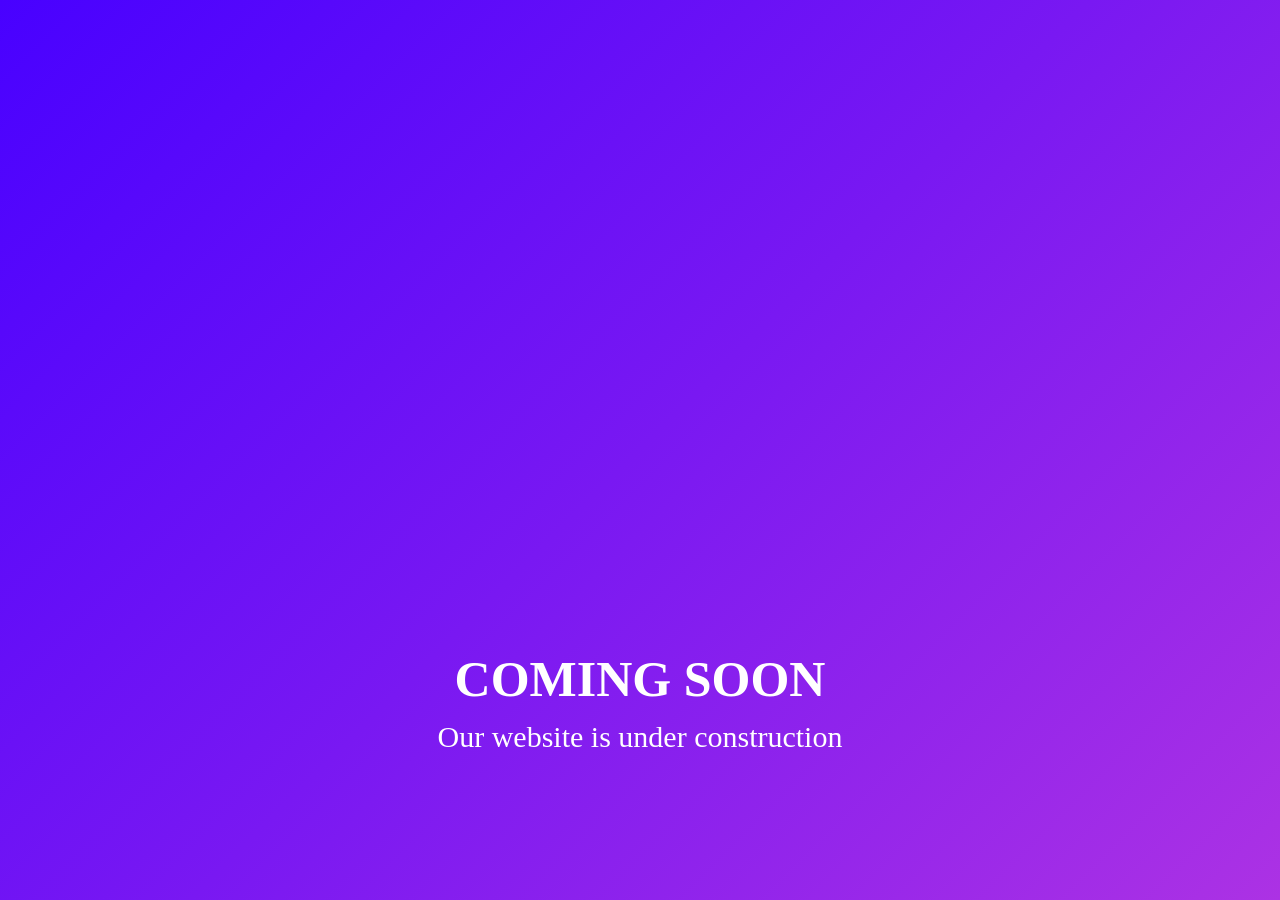
==== commit 4ffeedf7: "first" ====
--- a/index.html
+++ b/index.html
@@ -12,6 +12,14 @@
 	<link rel="stylesheet" type="text/css" href="fonts/font-awesome-4.7.0/css/font-awesome.min.css">
 <!--===============================================================================================-->
 	<link rel="stylesheet" type="text/css" href="fonts/iconic/css/material-design-iconic-font.min.css">
+<!--===============================================================================================-->
+	<link rel="stylesheet" type="text/css" href="vendor/animate/animate.css">
+<!--===============================================================================================-->
+	<link rel="stylesheet" type="text/css" href="vendor/select2/select2.min.css">
+<!--===============================================================================================-->
+	<link rel="stylesheet" type="text/css" href="css/util.css">
+	<link rel="stylesheet" type="text/css" href="css/main.css">
+<!--===============================================================================================-->
 </head>
 <body>
 	
@@ -26,7 +34,7 @@
 			<p class="txt-center l1-txt2 p-b-60">
 				Our website is under construction
 			</p>
-		</div>
+		</div>			
 	</div>
 
 </body>
--- a/css/util.css
+++ b/css/util.css
@@ -0,0 +1,2890 @@
+
+
+/*//////////////////////////////////////////////////////////////////
+[ REBOOT ]*/
+*, *:before, *:after {
+	margin: 0px; 
+	padding: 0px; 
+	-webkit-box-sizing: border-box;
+	-moz-box-sizing: border-box;
+	box-sizing: border-box;
+}
+
+body, html {
+	font-family: Arial, sans-serif;
+	font-size: 15px;
+	color: #666666;
+
+	height: 100%;
+	background-color: #fff;
+	-webkit-box-sizing: border-box;
+	-moz-box-sizing: border-box;
+	box-sizing: border-box;
+}
+
+/*---------------------------------------------*/
+a:focus {outline: none;}
+a:hover {text-decoration: none;}
+
+/* ------------------------------------ */
+h1,h2,h3,h4,h5,h6,p {margin: 0px;}
+
+ul, li {
+	margin: 0px;
+	list-style-type: none;
+}
+
+
+/* ------------------------------------ */
+input, textarea, label {
+	display: block;
+	outline: none;
+	border: none;
+}
+
+/* ------------------------------------ */
+button {
+	outline: none;
+	border: none;
+	background: transparent;
+	cursor: pointer;
+}
+button:focus {outline: none;}
+
+iframe {border: none;}
+
+
+/*//////////////////////////////////////////////////////////////////
+[ FONT SIZE ]*/
+.fs-1 {font-size: 1px;}
+.fs-2 {font-size: 2px;}
+.fs-3 {font-size: 3px;}
+.fs-4 {font-size: 4px;}
+.fs-5 {font-size: 5px;}
+.fs-6 {font-size: 6px;}
+.fs-7 {font-size: 7px;}
+.fs-8 {font-size: 8px;}
+.fs-9 {font-size: 9px;}
+.fs-10 {font-size: 10px;}
+.fs-11 {font-size: 11px;}
+.fs-12 {font-size: 12px;}
+.fs-13 {font-size: 13px;}
+.fs-14 {font-size: 14px;}
+.fs-15 {font-size: 15px;}
+.fs-16 {font-size: 16px;}
+.fs-17 {font-size: 17px;}
+.fs-18 {font-size: 18px;}
+.fs-19 {font-size: 19px;}
+.fs-20 {font-size: 20px;}
+.fs-21 {font-size: 21px;}
+.fs-22 {font-size: 22px;}
+.fs-23 {font-size: 23px;}
+.fs-24 {font-size: 24px;}
+.fs-25 {font-size: 25px;}
+.fs-26 {font-size: 26px;}
+.fs-27 {font-size: 27px;}
+.fs-28 {font-size: 28px;}
+.fs-29 {font-size: 29px;}
+.fs-30 {font-size: 30px;}
+.fs-31 {font-size: 31px;}
+.fs-32 {font-size: 32px;}
+.fs-33 {font-size: 33px;}
+.fs-34 {font-size: 34px;}
+.fs-35 {font-size: 35px;}
+.fs-36 {font-size: 36px;}
+.fs-37 {font-size: 37px;}
+.fs-38 {font-size: 38px;}
+.fs-39 {font-size: 39px;}
+.fs-40 {font-size: 40px;}
+.fs-41 {font-size: 41px;}
+.fs-42 {font-size: 42px;}
+.fs-43 {font-size: 43px;}
+.fs-44 {font-size: 44px;}
+.fs-45 {font-size: 45px;}
+.fs-46 {font-size: 46px;}
+.fs-47 {font-size: 47px;}
+.fs-48 {font-size: 48px;}
+.fs-49 {font-size: 49px;}
+.fs-50 {font-size: 50px;}
+.fs-51 {font-size: 51px;}
+.fs-52 {font-size: 52px;}
+.fs-53 {font-size: 53px;}
+.fs-54 {font-size: 54px;}
+.fs-55 {font-size: 55px;}
+.fs-56 {font-size: 56px;}
+.fs-57 {font-size: 57px;}
+.fs-58 {font-size: 58px;}
+.fs-59 {font-size: 59px;}
+.fs-60 {font-size: 60px;}
+.fs-61 {font-size: 61px;}
+.fs-62 {font-size: 62px;}
+.fs-63 {font-size: 63px;}
+.fs-64 {font-size: 64px;}
+.fs-65 {font-size: 65px;}
+.fs-66 {font-size: 66px;}
+.fs-67 {font-size: 67px;}
+.fs-68 {font-size: 68px;}
+.fs-69 {font-size: 69px;}
+.fs-70 {font-size: 70px;}
+.fs-71 {font-size: 71px;}
+.fs-72 {font-size: 72px;}
+.fs-73 {font-size: 73px;}
+.fs-74 {font-size: 74px;}
+.fs-75 {font-size: 75px;}
+.fs-76 {font-size: 76px;}
+.fs-77 {font-size: 77px;}
+.fs-78 {font-size: 78px;}
+.fs-79 {font-size: 79px;}
+.fs-80 {font-size: 80px;}
+.fs-81 {font-size: 81px;}
+.fs-82 {font-size: 82px;}
+.fs-83 {font-size: 83px;}
+.fs-84 {font-size: 84px;}
+.fs-85 {font-size: 85px;}
+.fs-86 {font-size: 86px;}
+.fs-87 {font-size: 87px;}
+.fs-88 {font-size: 88px;}
+.fs-89 {font-size: 89px;}
+.fs-90 {font-size: 90px;}
+.fs-91 {font-size: 91px;}
+.fs-92 {font-size: 92px;}
+.fs-93 {font-size: 93px;}
+.fs-94 {font-size: 94px;}
+.fs-95 {font-size: 95px;}
+.fs-96 {font-size: 96px;}
+.fs-97 {font-size: 97px;}
+.fs-98 {font-size: 98px;}
+.fs-99 {font-size: 99px;}
+.fs-100 {font-size: 100px;}
+.fs-101 {font-size: 101px;}
+.fs-102 {font-size: 102px;}
+.fs-103 {font-size: 103px;}
+.fs-104 {font-size: 104px;}
+.fs-105 {font-size: 105px;}
+.fs-106 {font-size: 106px;}
+.fs-107 {font-size: 107px;}
+.fs-108 {font-size: 108px;}
+.fs-109 {font-size: 109px;}
+.fs-110 {font-size: 110px;}
+.fs-111 {font-size: 111px;}
+.fs-112 {font-size: 112px;}
+.fs-113 {font-size: 113px;}
+.fs-114 {font-size: 114px;}
+.fs-115 {font-size: 115px;}
+.fs-116 {font-size: 116px;}
+.fs-117 {font-size: 117px;}
+.fs-118 {font-size: 118px;}
+.fs-119 {font-size: 119px;}
+.fs-120 {font-size: 120px;}
+.fs-121 {font-size: 121px;}
+.fs-122 {font-size: 122px;}
+.fs-123 {font-size: 123px;}
+.fs-124 {font-size: 124px;}
+.fs-125 {font-size: 125px;}
+.fs-126 {font-size: 126px;}
+.fs-127 {font-size: 127px;}
+.fs-128 {font-size: 128px;}
+.fs-129 {font-size: 129px;}
+.fs-130 {font-size: 130px;}
+.fs-131 {font-size: 131px;}
+.fs-132 {font-size: 132px;}
+.fs-133 {font-size: 133px;}
+.fs-134 {font-size: 134px;}
+.fs-135 {font-size: 135px;}
+.fs-136 {font-size: 136px;}
+.fs-137 {font-size: 137px;}
+.fs-138 {font-size: 138px;}
+.fs-139 {font-size: 139px;}
+.fs-140 {font-size: 140px;}
+.fs-141 {font-size: 141px;}
+.fs-142 {font-size: 142px;}
+.fs-143 {font-size: 143px;}
+.fs-144 {font-size: 144px;}
+.fs-145 {font-size: 145px;}
+.fs-146 {font-size: 146px;}
+.fs-147 {font-size: 147px;}
+.fs-148 {font-size: 148px;}
+.fs-149 {font-size: 149px;}
+.fs-150 {font-size: 150px;}
+.fs-151 {font-size: 151px;}
+.fs-152 {font-size: 152px;}
+.fs-153 {font-size: 153px;}
+.fs-154 {font-size: 154px;}
+.fs-155 {font-size: 155px;}
+.fs-156 {font-size: 156px;}
+.fs-157 {font-size: 157px;}
+.fs-158 {font-size: 158px;}
+.fs-159 {font-size: 159px;}
+.fs-160 {font-size: 160px;}
+.fs-161 {font-size: 161px;}
+.fs-162 {font-size: 162px;}
+.fs-163 {font-size: 163px;}
+.fs-164 {font-size: 164px;}
+.fs-165 {font-size: 165px;}
+.fs-166 {font-size: 166px;}
+.fs-167 {font-size: 167px;}
+.fs-168 {font-size: 168px;}
+.fs-169 {font-size: 169px;}
+.fs-170 {font-size: 170px;}
+.fs-171 {font-size: 171px;}
+.fs-172 {font-size: 172px;}
+.fs-173 {font-size: 173px;}
+.fs-174 {font-size: 174px;}
+.fs-175 {font-size: 175px;}
+.fs-176 {font-size: 176px;}
+.fs-177 {font-size: 177px;}
+.fs-178 {font-size: 178px;}
+.fs-179 {font-size: 179px;}
+.fs-180 {font-size: 180px;}
+.fs-181 {font-size: 181px;}
+.fs-182 {font-size: 182px;}
+.fs-183 {font-size: 183px;}
+.fs-184 {font-size: 184px;}
+.fs-185 {font-size: 185px;}
+.fs-186 {font-size: 186px;}
+.fs-187 {font-size: 187px;}
+.fs-188 {font-size: 188px;}
+.fs-189 {font-size: 189px;}
+.fs-190 {font-size: 190px;}
+.fs-191 {font-size: 191px;}
+.fs-192 {font-size: 192px;}
+.fs-193 {font-size: 193px;}
+.fs-194 {font-size: 194px;}
+.fs-195 {font-size: 195px;}
+.fs-196 {font-size: 196px;}
+.fs-197 {font-size: 197px;}
+.fs-198 {font-size: 198px;}
+.fs-199 {font-size: 199px;}
+.fs-200 {font-size: 200px;}
+
+/*//////////////////////////////////////////////////////////////////
+[ PADDING ]*/
+.p-t-0 {padding-top: 0px;}
+.p-t-1 {padding-top: 1px;}
+.p-t-2 {padding-top: 2px;}
+.p-t-3 {padding-top: 3px;}
+.p-t-4 {padding-top: 4px;}
+.p-t-5 {padding-top: 5px;}
+.p-t-6 {padding-top: 6px;}
+.p-t-7 {padding-top: 7px;}
+.p-t-8 {padding-top: 8px;}
+.p-t-9 {padding-top: 9px;}
+.p-t-10 {padding-top: 10px;}
+.p-t-11 {padding-top: 11px;}
+.p-t-12 {padding-top: 12px;}
+.p-t-13 {padding-top: 13px;}
+.p-t-14 {padding-top: 14px;}
+.p-t-15 {padding-top: 15px;}
+.p-t-16 {padding-top: 16px;}
+.p-t-17 {padding-top: 17px;}
+.p-t-18 {padding-top: 18px;}
+.p-t-19 {padding-top: 19px;}
+.p-t-20 {padding-top: 20px;}
+.p-t-21 {padding-top: 21px;}
+.p-t-22 {padding-top: 22px;}
+.p-t-23 {padding-top: 23px;}
+.p-t-24 {padding-top: 24px;}
+.p-t-25 {padding-top: 25px;}
+.p-t-26 {padding-top: 26px;}
+.p-t-27 {padding-top: 27px;}
+.p-t-28 {padding-top: 28px;}
+.p-t-29 {padding-top: 29px;}
+.p-t-30 {padding-top: 30px;}
+.p-t-31 {padding-top: 31px;}
+.p-t-32 {padding-top: 32px;}
+.p-t-33 {padding-top: 33px;}
+.p-t-34 {padding-top: 34px;}
+.p-t-35 {padding-top: 35px;}
+.p-t-36 {padding-top: 36px;}
+.p-t-37 {padding-top: 37px;}
+.p-t-38 {padding-top: 38px;}
+.p-t-39 {padding-top: 39px;}
+.p-t-40 {padding-top: 40px;}
+.p-t-41 {padding-top: 41px;}
+.p-t-42 {padding-top: 42px;}
+.p-t-43 {padding-top: 43px;}
+.p-t-44 {padding-top: 44px;}
+.p-t-45 {padding-top: 45px;}
+.p-t-46 {padding-top: 46px;}
+.p-t-47 {padding-top: 47px;}
+.p-t-48 {padding-top: 48px;}
+.p-t-49 {padding-top: 49px;}
+.p-t-50 {padding-top: 50px;}
+.p-t-51 {padding-top: 51px;}
+.p-t-52 {padding-top: 52px;}
+.p-t-53 {padding-top: 53px;}
+.p-t-54 {padding-top: 54px;}
+.p-t-55 {padding-top: 55px;}
+.p-t-56 {padding-top: 56px;}
+.p-t-57 {padding-top: 57px;}
+.p-t-58 {padding-top: 58px;}
+.p-t-59 {padding-top: 59px;}
+.p-t-60 {padding-top: 60px;}
+.p-t-61 {padding-top: 61px;}
+.p-t-62 {padding-top: 62px;}
+.p-t-63 {padding-top: 63px;}
+.p-t-64 {padding-top: 64px;}
+.p-t-65 {padding-top: 65px;}
+.p-t-66 {padding-top: 66px;}
+.p-t-67 {padding-top: 67px;}
+.p-t-68 {padding-top: 68px;}
+.p-t-69 {padding-top: 69px;}
+.p-t-70 {padding-top: 70px;}
+.p-t-71 {padding-top: 71px;}
+.p-t-72 {padding-top: 72px;}
+.p-t-73 {padding-top: 73px;}
+.p-t-74 {padding-top: 74px;}
+.p-t-75 {padding-top: 75px;}
+.p-t-76 {padding-top: 76px;}
+.p-t-77 {padding-top: 77px;}
+.p-t-78 {padding-top: 78px;}
+.p-t-79 {padding-top: 79px;}
+.p-t-80 {padding-top: 80px;}
+.p-t-81 {padding-top: 81px;}
+.p-t-82 {padding-top: 82px;}
+.p-t-83 {padding-top: 83px;}
+.p-t-84 {padding-top: 84px;}
+.p-t-85 {padding-top: 85px;}
+.p-t-86 {padding-top: 86px;}
+.p-t-87 {padding-top: 87px;}
+.p-t-88 {padding-top: 88px;}
+.p-t-89 {padding-top: 89px;}
+.p-t-90 {padding-top: 90px;}
+.p-t-91 {padding-top: 91px;}
+.p-t-92 {padding-top: 92px;}
+.p-t-93 {padding-top: 93px;}
+.p-t-94 {padding-top: 94px;}
+.p-t-95 {padding-top: 95px;}
+.p-t-96 {padding-top: 96px;}
+.p-t-97 {padding-top: 97px;}
+.p-t-98 {padding-top: 98px;}
+.p-t-99 {padding-top: 99px;}
+.p-t-100 {padding-top: 100px;}
+.p-t-101 {padding-top: 101px;}
+.p-t-102 {padding-top: 102px;}
+.p-t-103 {padding-top: 103px;}
+.p-t-104 {padding-top: 104px;}
+.p-t-105 {padding-top: 105px;}
+.p-t-106 {padding-top: 106px;}
+.p-t-107 {padding-top: 107px;}
+.p-t-108 {padding-top: 108px;}
+.p-t-109 {padding-top: 109px;}
+.p-t-110 {padding-top: 110px;}
+.p-t-111 {padding-top: 111px;}
+.p-t-112 {padding-top: 112px;}
+.p-t-113 {padding-top: 113px;}
+.p-t-114 {padding-top: 114px;}
+.p-t-115 {padding-top: 115px;}
+.p-t-116 {padding-top: 116px;}
+.p-t-117 {padding-top: 117px;}
+.p-t-118 {padding-top: 118px;}
+.p-t-119 {padding-top: 119px;}
+.p-t-120 {padding-top: 120px;}
+.p-t-121 {padding-top: 121px;}
+.p-t-122 {padding-top: 122px;}
+.p-t-123 {padding-top: 123px;}
+.p-t-124 {padding-top: 124px;}
+.p-t-125 {padding-top: 125px;}
+.p-t-126 {padding-top: 126px;}
+.p-t-127 {padding-top: 127px;}
+.p-t-128 {padding-top: 128px;}
+.p-t-129 {padding-top: 129px;}
+.p-t-130 {padding-top: 130px;}
+.p-t-131 {padding-top: 131px;}
+.p-t-132 {padding-top: 132px;}
+.p-t-133 {padding-top: 133px;}
+.p-t-134 {padding-top: 134px;}
+.p-t-135 {padding-top: 135px;}
+.p-t-136 {padding-top: 136px;}
+.p-t-137 {padding-top: 137px;}
+.p-t-138 {padding-top: 138px;}
+.p-t-139 {padding-top: 139px;}
+.p-t-140 {padding-top: 140px;}
+.p-t-141 {padding-top: 141px;}
+.p-t-142 {padding-top: 142px;}
+.p-t-143 {padding-top: 143px;}
+.p-t-144 {padding-top: 144px;}
+.p-t-145 {padding-top: 145px;}
+.p-t-146 {padding-top: 146px;}
+.p-t-147 {padding-top: 147px;}
+.p-t-148 {padding-top: 148px;}
+.p-t-149 {padding-top: 149px;}
+.p-t-150 {padding-top: 150px;}
+.p-t-151 {padding-top: 151px;}
+.p-t-152 {padding-top: 152px;}
+.p-t-153 {padding-top: 153px;}
+.p-t-154 {padding-top: 154px;}
+.p-t-155 {padding-top: 155px;}
+.p-t-156 {padding-top: 156px;}
+.p-t-157 {padding-top: 157px;}
+.p-t-158 {padding-top: 158px;}
+.p-t-159 {padding-top: 159px;}
+.p-t-160 {padding-top: 160px;}
+.p-t-161 {padding-top: 161px;}
+.p-t-162 {padding-top: 162px;}
+.p-t-163 {padding-top: 163px;}
+.p-t-164 {padding-top: 164px;}
+.p-t-165 {padding-top: 165px;}
+.p-t-166 {padding-top: 166px;}
+.p-t-167 {padding-top: 167px;}
+.p-t-168 {padding-top: 168px;}
+.p-t-169 {padding-top: 169px;}
+.p-t-170 {padding-top: 170px;}
+.p-t-171 {padding-top: 171px;}
+.p-t-172 {padding-top: 172px;}
+.p-t-173 {padding-top: 173px;}
+.p-t-174 {padding-top: 174px;}
+.p-t-175 {padding-top: 175px;}
+.p-t-176 {padding-top: 176px;}
+.p-t-177 {padding-top: 177px;}
+.p-t-178 {padding-top: 178px;}
+.p-t-179 {padding-top: 179px;}
+.p-t-180 {padding-top: 180px;}
+.p-t-181 {padding-top: 181px;}
+.p-t-182 {padding-top: 182px;}
+.p-t-183 {padding-top: 183px;}
+.p-t-184 {padding-top: 184px;}
+.p-t-185 {padding-top: 185px;}
+.p-t-186 {padding-top: 186px;}
+.p-t-187 {padding-top: 187px;}
+.p-t-188 {padding-top: 188px;}
+.p-t-189 {padding-top: 189px;}
+.p-t-190 {padding-top: 190px;}
+.p-t-191 {padding-top: 191px;}
+.p-t-192 {padding-top: 192px;}
+.p-t-193 {padding-top: 193px;}
+.p-t-194 {padding-top: 194px;}
+.p-t-195 {padding-top: 195px;}
+.p-t-196 {padding-top: 196px;}
+.p-t-197 {padding-top: 197px;}
+.p-t-198 {padding-top: 198px;}
+.p-t-199 {padding-top: 199px;}
+.p-t-200 {padding-top: 200px;}
+.p-t-201 {padding-top: 201px;}
+.p-t-202 {padding-top: 202px;}
+.p-t-203 {padding-top: 203px;}
+.p-t-204 {padding-top: 204px;}
+.p-t-205 {padding-top: 205px;}
+.p-t-206 {padding-top: 206px;}
+.p-t-207 {padding-top: 207px;}
+.p-t-208 {padding-top: 208px;}
+.p-t-209 {padding-top: 209px;}
+.p-t-210 {padding-top: 210px;}
+.p-t-211 {padding-top: 211px;}
+.p-t-212 {padding-top: 212px;}
+.p-t-213 {padding-top: 213px;}
+.p-t-214 {padding-top: 214px;}
+.p-t-215 {padding-top: 215px;}
+.p-t-216 {padding-top: 216px;}
+.p-t-217 {padding-top: 217px;}
+.p-t-218 {padding-top: 218px;}
+.p-t-219 {padding-top: 219px;}
+.p-t-220 {padding-top: 220px;}
+.p-t-221 {padding-top: 221px;}
+.p-t-222 {padding-top: 222px;}
+.p-t-223 {padding-top: 223px;}
+.p-t-224 {padding-top: 224px;}
+.p-t-225 {padding-top: 225px;}
+.p-t-226 {padding-top: 226px;}
+.p-t-227 {padding-top: 227px;}
+.p-t-228 {padding-top: 228px;}
+.p-t-229 {padding-top: 229px;}
+.p-t-230 {padding-top: 230px;}
+.p-t-231 {padding-top: 231px;}
+.p-t-232 {padding-top: 232px;}
+.p-t-233 {padding-top: 233px;}
+.p-t-234 {padding-top: 234px;}
+.p-t-235 {padding-top: 235px;}
+.p-t-236 {padding-top: 236px;}
+.p-t-237 {padding-top: 237px;}
+.p-t-238 {padding-top: 238px;}
+.p-t-239 {padding-top: 239px;}
+.p-t-240 {padding-top: 240px;}
+.p-t-241 {padding-top: 241px;}
+.p-t-242 {padding-top: 242px;}
+.p-t-243 {padding-top: 243px;}
+.p-t-244 {padding-top: 244px;}
+.p-t-245 {padding-top: 245px;}
+.p-t-246 {padding-top: 246px;}
+.p-t-247 {padding-top: 247px;}
+.p-t-248 {padding-top: 248px;}
+.p-t-249 {padding-top: 249px;}
+.p-t-250 {padding-top: 250px;}
+.p-b-0 {padding-bottom: 0px;}
+.p-b-1 {padding-bottom: 1px;}
+.p-b-2 {padding-bottom: 2px;}
+.p-b-3 {padding-bottom: 3px;}
+.p-b-4 {padding-bottom: 4px;}
+.p-b-5 {padding-bottom: 5px;}
+.p-b-6 {padding-bottom: 6px;}
+.p-b-7 {padding-bottom: 7px;}
+.p-b-8 {padding-bottom: 8px;}
+.p-b-9 {padding-bottom: 9px;}
+.p-b-10 {padding-bottom: 10px;}
+.p-b-11 {padding-bottom: 11px;}
+.p-b-12 {padding-bottom: 12px;}
+.p-b-13 {padding-bottom: 13px;}
+.p-b-14 {padding-bottom: 14px;}
+.p-b-15 {padding-bottom: 15px;}
+.p-b-16 {padding-bottom: 16px;}
+.p-b-17 {padding-bottom: 17px;}
+.p-b-18 {padding-bottom: 18px;}
+.p-b-19 {padding-bottom: 19px;}
+.p-b-20 {padding-bottom: 20px;}
+.p-b-21 {padding-bottom: 21px;}
+.p-b-22 {padding-bottom: 22px;}
+.p-b-23 {padding-bottom: 23px;}
+.p-b-24 {padding-bottom: 24px;}
+.p-b-25 {padding-bottom: 25px;}
+.p-b-26 {padding-bottom: 26px;}
+.p-b-27 {padding-bottom: 27px;}
+.p-b-28 {padding-bottom: 28px;}
+.p-b-29 {padding-bottom: 29px;}
+.p-b-30 {padding-bottom: 30px;}
+.p-b-31 {padding-bottom: 31px;}
+.p-b-32 {padding-bottom: 32px;}
+.p-b-33 {padding-bottom: 33px;}
+.p-b-34 {padding-bottom: 34px;}
+.p-b-35 {padding-bottom: 35px;}
+.p-b-36 {padding-bottom: 36px;}
+.p-b-37 {padding-bottom: 37px;}
+.p-b-38 {padding-bottom: 38px;}
+.p-b-39 {padding-bottom: 39px;}
+.p-b-40 {padding-bottom: 40px;}
+.p-b-41 {padding-bottom: 41px;}
+.p-b-42 {padding-bottom: 42px;}
+.p-b-43 {padding-bottom: 43px;}
+.p-b-44 {padding-bottom: 44px;}
+.p-b-45 {padding-bottom: 45px;}
+.p-b-46 {padding-bottom: 46px;}
+.p-b-47 {padding-bottom: 47px;}
+.p-b-48 {padding-bottom: 48px;}
+.p-b-49 {padding-bottom: 49px;}
+.p-b-50 {padding-bottom: 50px;}
+.p-b-51 {padding-bottom: 51px;}
+.p-b-52 {padding-bottom: 52px;}
+.p-b-53 {padding-bottom: 53px;}
+.p-b-54 {padding-bottom: 54px;}
+.p-b-55 {padding-bottom: 55px;}
+.p-b-56 {padding-bottom: 56px;}
+.p-b-57 {padding-bottom: 57px;}
+.p-b-58 {padding-bottom: 58px;}
+.p-b-59 {padding-bottom: 59px;}
+.p-b-60 {padding-bottom: 60px;}
+.p-b-61 {padding-bottom: 61px;}
+.p-b-62 {padding-bottom: 62px;}
+.p-b-63 {padding-bottom: 63px;}
+.p-b-64 {padding-bottom: 64px;}
+.p-b-65 {padding-bottom: 65px;}
+.p-b-66 {padding-bottom: 66px;}
+.p-b-67 {padding-bottom: 67px;}
+.p-b-68 {padding-bottom: 68px;}
+.p-b-69 {padding-bottom: 69px;}
+.p-b-70 {padding-bottom: 70px;}
+.p-b-71 {padding-bottom: 71px;}
+.p-b-72 {padding-bottom: 72px;}
+.p-b-73 {padding-bottom: 73px;}
+.p-b-74 {padding-bottom: 74px;}
+.p-b-75 {padding-bottom: 75px;}
+.p-b-76 {padding-bottom: 76px;}
+.p-b-77 {padding-bottom: 77px;}
+.p-b-78 {padding-bottom: 78px;}
+.p-b-79 {padding-bottom: 79px;}
+.p-b-80 {padding-bottom: 80px;}
+.p-b-81 {padding-bottom: 81px;}
+.p-b-82 {padding-bottom: 82px;}
+.p-b-83 {padding-bottom: 83px;}
+.p-b-84 {padding-bottom: 84px;}
+.p-b-85 {padding-bottom: 85px;}
+.p-b-86 {padding-bottom: 86px;}
+.p-b-87 {padding-bottom: 87px;}
+.p-b-88 {padding-bottom: 88px;}
+.p-b-89 {padding-bottom: 89px;}
+.p-b-90 {padding-bottom: 90px;}
+.p-b-91 {padding-bottom: 91px;}
+.p-b-92 {padding-bottom: 92px;}
+.p-b-93 {padding-bottom: 93px;}
+.p-b-94 {padding-bottom: 94px;}
+.p-b-95 {padding-bottom: 95px;}
+.p-b-96 {padding-bottom: 96px;}
+.p-b-97 {padding-bottom: 97px;}
+.p-b-98 {padding-bottom: 98px;}
+.p-b-99 {padding-bottom: 99px;}
+.p-b-100 {padding-bottom: 100px;}
+.p-b-101 {padding-bottom: 101px;}
+.p-b-102 {padding-bottom: 102px;}
+.p-b-103 {padding-bottom: 103px;}
+.p-b-104 {padding-bottom: 104px;}
+.p-b-105 {padding-bottom: 105px;}
+.p-b-106 {padding-bottom: 106px;}
+.p-b-107 {padding-bottom: 107px;}
+.p-b-108 {padding-bottom: 108px;}
+.p-b-109 {padding-bottom: 109px;}
+.p-b-110 {padding-bottom: 110px;}
+.p-b-111 {padding-bottom: 111px;}
+.p-b-112 {padding-bottom: 112px;}
+.p-b-113 {padding-bottom: 113px;}
+.p-b-114 {padding-bottom: 114px;}
+.p-b-115 {padding-bottom: 115px;}
+.p-b-116 {padding-bottom: 116px;}
+.p-b-117 {padding-bottom: 117px;}
+.p-b-118 {padding-bottom: 118px;}
+.p-b-119 {padding-bottom: 119px;}
+.p-b-120 {padding-bottom: 120px;}
+.p-b-121 {padding-bottom: 121px;}
+.p-b-122 {padding-bottom: 122px;}
+.p-b-123 {padding-bottom: 123px;}
+.p-b-124 {padding-bottom: 124px;}
+.p-b-125 {padding-bottom: 125px;}
+.p-b-126 {padding-bottom: 126px;}
+.p-b-127 {padding-bottom: 127px;}
+.p-b-128 {padding-bottom: 128px;}
+.p-b-129 {padding-bottom: 129px;}
+.p-b-130 {padding-bottom: 130px;}
+.p-b-131 {padding-bottom: 131px;}
+.p-b-132 {padding-bottom: 132px;}
+.p-b-133 {padding-bottom: 133px;}
+.p-b-134 {padding-bottom: 134px;}
+.p-b-135 {padding-bottom: 135px;}
+.p-b-136 {padding-bottom: 136px;}
+.p-b-137 {padding-bottom: 137px;}
+.p-b-138 {padding-bottom: 138px;}
+.p-b-139 {padding-bottom: 139px;}
+.p-b-140 {padding-bottom: 140px;}
+.p-b-141 {padding-bottom: 141px;}
+.p-b-142 {padding-bottom: 142px;}
+.p-b-143 {padding-bottom: 143px;}
+.p-b-144 {padding-bottom: 144px;}
+.p-b-145 {padding-bottom: 145px;}
+.p-b-146 {padding-bottom: 146px;}
+.p-b-147 {padding-bottom: 147px;}
+.p-b-148 {padding-bottom: 148px;}
+.p-b-149 {padding-bottom: 149px;}
+.p-b-150 {padding-bottom: 150px;}
+.p-b-151 {padding-bottom: 151px;}
+.p-b-152 {padding-bottom: 152px;}
+.p-b-153 {padding-bottom: 153px;}
+.p-b-154 {padding-bottom: 154px;}
+.p-b-155 {padding-bottom: 155px;}
+.p-b-156 {padding-bottom: 156px;}
+.p-b-157 {padding-bottom: 157px;}
+.p-b-158 {padding-bottom: 158px;}
+.p-b-159 {padding-bottom: 159px;}
+.p-b-160 {padding-bottom: 160px;}
+.p-b-161 {padding-bottom: 161px;}
+.p-b-162 {padding-bottom: 162px;}
+.p-b-163 {padding-bottom: 163px;}
+.p-b-164 {padding-bottom: 164px;}
+.p-b-165 {padding-bottom: 165px;}
+.p-b-166 {padding-bottom: 166px;}
+.p-b-167 {padding-bottom: 167px;}
+.p-b-168 {padding-bottom: 168px;}
+.p-b-169 {padding-bottom: 169px;}
+.p-b-170 {padding-bottom: 170px;}
+.p-b-171 {padding-bottom: 171px;}
+.p-b-172 {padding-bottom: 172px;}
+.p-b-173 {padding-bottom: 173px;}
+.p-b-174 {padding-bottom: 174px;}
+.p-b-175 {padding-bottom: 175px;}
+.p-b-176 {padding-bottom: 176px;}
+.p-b-177 {padding-bottom: 177px;}
+.p-b-178 {padding-bottom: 178px;}
+.p-b-179 {padding-bottom: 179px;}
+.p-b-180 {padding-bottom: 180px;}
+.p-b-181 {padding-bottom: 181px;}
+.p-b-182 {padding-bottom: 182px;}
+.p-b-183 {padding-bottom: 183px;}
+.p-b-184 {padding-bottom: 184px;}
+.p-b-185 {padding-bottom: 185px;}
+.p-b-186 {padding-bottom: 186px;}
+.p-b-187 {padding-bottom: 187px;}
+.p-b-188 {padding-bottom: 188px;}
+.p-b-189 {padding-bottom: 189px;}
+.p-b-190 {padding-bottom: 190px;}
+.p-b-191 {padding-bottom: 191px;}
+.p-b-192 {padding-bottom: 192px;}
+.p-b-193 {padding-bottom: 193px;}
+.p-b-194 {padding-bottom: 194px;}
+.p-b-195 {padding-bottom: 195px;}
+.p-b-196 {padding-bottom: 196px;}
+.p-b-197 {padding-bottom: 197px;}
+.p-b-198 {padding-bottom: 198px;}
+.p-b-199 {padding-bottom: 199px;}
+.p-b-200 {padding-bottom: 200px;}
+.p-b-201 {padding-bottom: 201px;}
+.p-b-202 {padding-bottom: 202px;}
+.p-b-203 {padding-bottom: 203px;}
+.p-b-204 {padding-bottom: 204px;}
+.p-b-205 {padding-bottom: 205px;}
+.p-b-206 {padding-bottom: 206px;}
+.p-b-207 {padding-bottom: 207px;}
+.p-b-208 {padding-bottom: 208px;}
+.p-b-209 {padding-bottom: 209px;}
+.p-b-210 {padding-bottom: 210px;}
+.p-b-211 {padding-bottom: 211px;}
+.p-b-212 {padding-bottom: 212px;}
+.p-b-213 {padding-bottom: 213px;}
+.p-b-214 {padding-bottom: 214px;}
+.p-b-215 {padding-bottom: 215px;}
+.p-b-216 {padding-bottom: 216px;}
+.p-b-217 {padding-bottom: 217px;}
+.p-b-218 {padding-bottom: 218px;}
+.p-b-219 {padding-bottom: 219px;}
+.p-b-220 {padding-bottom: 220px;}
+.p-b-221 {padding-bottom: 221px;}
+.p-b-222 {padding-bottom: 222px;}
+.p-b-223 {padding-bottom: 223px;}
+.p-b-224 {padding-bottom: 224px;}
+.p-b-225 {padding-bottom: 225px;}
+.p-b-226 {padding-bottom: 226px;}
+.p-b-227 {padding-bottom: 227px;}
+.p-b-228 {padding-bottom: 228px;}
+.p-b-229 {padding-bottom: 229px;}
+.p-b-230 {padding-bottom: 230px;}
+.p-b-231 {padding-bottom: 231px;}
+.p-b-232 {padding-bottom: 232px;}
+.p-b-233 {padding-bottom: 233px;}
+.p-b-234 {padding-bottom: 234px;}
+.p-b-235 {padding-bottom: 235px;}
+.p-b-236 {padding-bottom: 236px;}
+.p-b-237 {padding-bottom: 237px;}
+.p-b-238 {padding-bottom: 238px;}
+.p-b-239 {padding-bottom: 239px;}
+.p-b-240 {padding-bottom: 240px;}
+.p-b-241 {padding-bottom: 241px;}
+.p-b-242 {padding-bottom: 242px;}
+.p-b-243 {padding-bottom: 243px;}
+.p-b-244 {padding-bottom: 244px;}
+.p-b-245 {padding-bottom: 245px;}
+.p-b-246 {padding-bottom: 246px;}
+.p-b-247 {padding-bottom: 247px;}
+.p-b-248 {padding-bottom: 248px;}
+.p-b-249 {padding-bottom: 249px;}
+.p-b-250 {padding-bottom: 250px;}
+.p-l-0 {padding-left: 0px;}
+.p-l-1 {padding-left: 1px;}
+.p-l-2 {padding-left: 2px;}
+.p-l-3 {padding-left: 3px;}
+.p-l-4 {padding-left: 4px;}
+.p-l-5 {padding-left: 5px;}
+.p-l-6 {padding-left: 6px;}
+.p-l-7 {padding-left: 7px;}
+.p-l-8 {padding-left: 8px;}
+.p-l-9 {padding-left: 9px;}
+.p-l-10 {padding-left: 10px;}
+.p-l-11 {padding-left: 11px;}
+.p-l-12 {padding-left: 12px;}
+.p-l-13 {padding-left: 13px;}
+.p-l-14 {padding-left: 14px;}
+.p-l-15 {padding-left: 15px;}
+.p-l-16 {padding-left: 16px;}
+.p-l-17 {padding-left: 17px;}
+.p-l-18 {padding-left: 18px;}
+.p-l-19 {padding-left: 19px;}
+.p-l-20 {padding-left: 20px;}
+.p-l-21 {padding-left: 21px;}
+.p-l-22 {padding-left: 22px;}
+.p-l-23 {padding-left: 23px;}
+.p-l-24 {padding-left: 24px;}
+.p-l-25 {padding-left: 25px;}
+.p-l-26 {padding-left: 26px;}
+.p-l-27 {padding-left: 27px;}
+.p-l-28 {padding-left: 28px;}
+.p-l-29 {padding-left: 29px;}
+.p-l-30 {padding-left: 30px;}
+.p-l-31 {padding-left: 31px;}
+.p-l-32 {padding-left: 32px;}
+.p-l-33 {padding-left: 33px;}
+.p-l-34 {padding-left: 34px;}
+.p-l-35 {padding-left: 35px;}
+.p-l-36 {padding-left: 36px;}
+.p-l-37 {padding-left: 37px;}
+.p-l-38 {padding-left: 38px;}
+.p-l-39 {padding-left: 39px;}
+.p-l-40 {padding-left: 40px;}
+.p-l-41 {padding-left: 41px;}
+.p-l-42 {padding-left: 42px;}
+.p-l-43 {padding-left: 43px;}
+.p-l-44 {padding-left: 44px;}
+.p-l-45 {padding-left: 45px;}
+.p-l-46 {padding-left: 46px;}
+.p-l-47 {padding-left: 47px;}
+.p-l-48 {padding-left: 48px;}
+.p-l-49 {padding-left: 49px;}
+.p-l-50 {padding-left: 50px;}
+.p-l-51 {padding-left: 51px;}
+.p-l-52 {padding-left: 52px;}
+.p-l-53 {padding-left: 53px;}
+.p-l-54 {padding-left: 54px;}
+.p-l-55 {padding-left: 55px;}
+.p-l-56 {padding-left: 56px;}
+.p-l-57 {padding-left: 57px;}
+.p-l-58 {padding-left: 58px;}
+.p-l-59 {padding-left: 59px;}
+.p-l-60 {padding-left: 60px;}
+.p-l-61 {padding-left: 61px;}
+.p-l-62 {padding-left: 62px;}
+.p-l-63 {padding-left: 63px;}
+.p-l-64 {padding-left: 64px;}
+.p-l-65 {padding-left: 65px;}
+.p-l-66 {padding-left: 66px;}
+.p-l-67 {padding-left: 67px;}
+.p-l-68 {padding-left: 68px;}
+.p-l-69 {padding-left: 69px;}
+.p-l-70 {padding-left: 70px;}
+.p-l-71 {padding-left: 71px;}
+.p-l-72 {padding-left: 72px;}
+.p-l-73 {padding-left: 73px;}
+.p-l-74 {padding-left: 74px;}
+.p-l-75 {padding-left: 75px;}
+.p-l-76 {padding-left: 76px;}
+.p-l-77 {padding-left: 77px;}
+.p-l-78 {padding-left: 78px;}
+.p-l-79 {padding-left: 79px;}
+.p-l-80 {padding-left: 80px;}
+.p-l-81 {padding-left: 81px;}
+.p-l-82 {padding-left: 82px;}
+.p-l-83 {padding-left: 83px;}
+.p-l-84 {padding-left: 84px;}
+.p-l-85 {padding-left: 85px;}
+.p-l-86 {padding-left: 86px;}
+.p-l-87 {padding-left: 87px;}
+.p-l-88 {padding-left: 88px;}
+.p-l-89 {padding-left: 89px;}
+.p-l-90 {padding-left: 90px;}
+.p-l-91 {padding-left: 91px;}
+.p-l-92 {padding-left: 92px;}
+.p-l-93 {padding-left: 93px;}
+.p-l-94 {padding-left: 94px;}
+.p-l-95 {padding-left: 95px;}
+.p-l-96 {padding-left: 96px;}
+.p-l-97 {padding-left: 97px;}
+.p-l-98 {padding-left: 98px;}
+.p-l-99 {padding-left: 99px;}
+.p-l-100 {padding-left: 100px;}
+.p-l-101 {padding-left: 101px;}
+.p-l-102 {padding-left: 102px;}
+.p-l-103 {padding-left: 103px;}
+.p-l-104 {padding-left: 104px;}
+.p-l-105 {padding-left: 105px;}
+.p-l-106 {padding-left: 106px;}
+.p-l-107 {padding-left: 107px;}
+.p-l-108 {padding-left: 108px;}
+.p-l-109 {padding-left: 109px;}
+.p-l-110 {padding-left: 110px;}
+.p-l-111 {padding-left: 111px;}
+.p-l-112 {padding-left: 112px;}
+.p-l-113 {padding-left: 113px;}
+.p-l-114 {padding-left: 114px;}
+.p-l-115 {padding-left: 115px;}
+.p-l-116 {padding-left: 116px;}
+.p-l-117 {padding-left: 117px;}
+.p-l-118 {padding-left: 118px;}
+.p-l-119 {padding-left: 119px;}
+.p-l-120 {padding-left: 120px;}
+.p-l-121 {padding-left: 121px;}
+.p-l-122 {padding-left: 122px;}
+.p-l-123 {padding-left: 123px;}
+.p-l-124 {padding-left: 124px;}
+.p-l-125 {padding-left: 125px;}
+.p-l-126 {padding-left: 126px;}
+.p-l-127 {padding-left: 127px;}
+.p-l-128 {padding-left: 128px;}
+.p-l-129 {padding-left: 129px;}
+.p-l-130 {padding-left: 130px;}
+.p-l-131 {padding-left: 131px;}
+.p-l-132 {padding-left: 132px;}
+.p-l-133 {padding-left: 133px;}
+.p-l-134 {padding-left: 134px;}
+.p-l-135 {padding-left: 135px;}
+.p-l-136 {padding-left: 136px;}
+.p-l-137 {padding-left: 137px;}
+.p-l-138 {padding-left: 138px;}
+.p-l-139 {padding-left: 139px;}
+.p-l-140 {padding-left: 140px;}
+.p-l-141 {padding-left: 141px;}
+.p-l-142 {padding-left: 142px;}
+.p-l-143 {padding-left: 143px;}
+.p-l-144 {padding-left: 144px;}
+.p-l-145 {padding-left: 145px;}
+.p-l-146 {padding-left: 146px;}
+.p-l-147 {padding-left: 147px;}
+.p-l-148 {padding-left: 148px;}
+.p-l-149 {padding-left: 149px;}
+.p-l-150 {padding-left: 150px;}
+.p-l-151 {padding-left: 151px;}
+.p-l-152 {padding-left: 152px;}
+.p-l-153 {padding-left: 153px;}
+.p-l-154 {padding-left: 154px;}
+.p-l-155 {padding-left: 155px;}
+.p-l-156 {padding-left: 156px;}
+.p-l-157 {padding-left: 157px;}
+.p-l-158 {padding-left: 158px;}
+.p-l-159 {padding-left: 159px;}
+.p-l-160 {padding-left: 160px;}
+.p-l-161 {padding-left: 161px;}
+.p-l-162 {padding-left: 162px;}
+.p-l-163 {padding-left: 163px;}
+.p-l-164 {padding-left: 164px;}
+.p-l-165 {padding-left: 165px;}
+.p-l-166 {padding-left: 166px;}
+.p-l-167 {padding-left: 167px;}
+.p-l-168 {padding-left: 168px;}
+.p-l-169 {padding-left: 169px;}
+.p-l-170 {padding-left: 170px;}
+.p-l-171 {padding-left: 171px;}
+.p-l-172 {padding-left: 172px;}
+.p-l-173 {padding-left: 173px;}
+.p-l-174 {padding-left: 174px;}
+.p-l-175 {padding-left: 175px;}
+.p-l-176 {padding-left: 176px;}
+.p-l-177 {padding-left: 177px;}
+.p-l-178 {padding-left: 178px;}
+.p-l-179 {padding-left: 179px;}
+.p-l-180 {padding-left: 180px;}
+.p-l-181 {padding-left: 181px;}
+.p-l-182 {padding-left: 182px;}
+.p-l-183 {padding-left: 183px;}
+.p-l-184 {padding-left: 184px;}
+.p-l-185 {padding-left: 185px;}
+.p-l-186 {padding-left: 186px;}
+.p-l-187 {padding-left: 187px;}
+.p-l-188 {padding-left: 188px;}
+.p-l-189 {padding-left: 189px;}
+.p-l-190 {padding-left: 190px;}
+.p-l-191 {padding-left: 191px;}
+.p-l-192 {padding-left: 192px;}
+.p-l-193 {padding-left: 193px;}
+.p-l-194 {padding-left: 194px;}
+.p-l-195 {padding-left: 195px;}
+.p-l-196 {padding-left: 196px;}
+.p-l-197 {padding-left: 197px;}
+.p-l-198 {padding-left: 198px;}
+.p-l-199 {padding-left: 199px;}
+.p-l-200 {padding-left: 200px;}
+.p-l-201 {padding-left: 201px;}
+.p-l-202 {padding-left: 202px;}
+.p-l-203 {padding-left: 203px;}
+.p-l-204 {padding-left: 204px;}
+.p-l-205 {padding-left: 205px;}
+.p-l-206 {padding-left: 206px;}
+.p-l-207 {padding-left: 207px;}
+.p-l-208 {padding-left: 208px;}
+.p-l-209 {padding-left: 209px;}
+.p-l-210 {padding-left: 210px;}
+.p-l-211 {padding-left: 211px;}
+.p-l-212 {padding-left: 212px;}
+.p-l-213 {padding-left: 213px;}
+.p-l-214 {padding-left: 214px;}
+.p-l-215 {padding-left: 215px;}
+.p-l-216 {padding-left: 216px;}
+.p-l-217 {padding-left: 217px;}
+.p-l-218 {padding-left: 218px;}
+.p-l-219 {padding-left: 219px;}
+.p-l-220 {padding-left: 220px;}
+.p-l-221 {padding-left: 221px;}
+.p-l-222 {padding-left: 222px;}
+.p-l-223 {padding-left: 223px;}
+.p-l-224 {padding-left: 224px;}
+.p-l-225 {padding-left: 225px;}
+.p-l-226 {padding-left: 226px;}
+.p-l-227 {padding-left: 227px;}
+.p-l-228 {padding-left: 228px;}
+.p-l-229 {padding-left: 229px;}
+.p-l-230 {padding-left: 230px;}
+.p-l-231 {padding-left: 231px;}
+.p-l-232 {padding-left: 232px;}
+.p-l-233 {padding-left: 233px;}
+.p-l-234 {padding-left: 234px;}
+.p-l-235 {padding-left: 235px;}
+.p-l-236 {padding-left: 236px;}
+.p-l-237 {padding-left: 237px;}
+.p-l-238 {padding-left: 238px;}
+.p-l-239 {padding-left: 239px;}
+.p-l-240 {padding-left: 240px;}
+.p-l-241 {padding-left: 241px;}
+.p-l-242 {padding-left: 242px;}
+.p-l-243 {padding-left: 243px;}
+.p-l-244 {padding-left: 244px;}
+.p-l-245 {padding-left: 245px;}
+.p-l-246 {padding-left: 246px;}
+.p-l-247 {padding-left: 247px;}
+.p-l-248 {padding-left: 248px;}
+.p-l-249 {padding-left: 249px;}
+.p-l-250 {padding-left: 250px;}
+.p-r-0 {padding-right: 0px;}
+.p-r-1 {padding-right: 1px;}
+.p-r-2 {padding-right: 2px;}
+.p-r-3 {padding-right: 3px;}
+.p-r-4 {padding-right: 4px;}
+.p-r-5 {padding-right: 5px;}
+.p-r-6 {padding-right: 6px;}
+.p-r-7 {padding-right: 7px;}
+.p-r-8 {padding-right: 8px;}
+.p-r-9 {padding-right: 9px;}
+.p-r-10 {padding-right: 10px;}
+.p-r-11 {padding-right: 11px;}
+.p-r-12 {padding-right: 12px;}
+.p-r-13 {padding-right: 13px;}
+.p-r-14 {padding-right: 14px;}
+.p-r-15 {padding-right: 15px;}
+.p-r-16 {padding-right: 16px;}
+.p-r-17 {padding-right: 17px;}
+.p-r-18 {padding-right: 18px;}
+.p-r-19 {padding-right: 19px;}
+.p-r-20 {padding-right: 20px;}
+.p-r-21 {padding-right: 21px;}
+.p-r-22 {padding-right: 22px;}
+.p-r-23 {padding-right: 23px;}
+.p-r-24 {padding-right: 24px;}
+.p-r-25 {padding-right: 25px;}
+.p-r-26 {padding-right: 26px;}
+.p-r-27 {padding-right: 27px;}
+.p-r-28 {padding-right: 28px;}
+.p-r-29 {padding-right: 29px;}
+.p-r-30 {padding-right: 30px;}
+.p-r-31 {padding-right: 31px;}
+.p-r-32 {padding-right: 32px;}
+.p-r-33 {padding-right: 33px;}
+.p-r-34 {padding-right: 34px;}
+.p-r-35 {padding-right: 35px;}
+.p-r-36 {padding-right: 36px;}
+.p-r-37 {padding-right: 37px;}
+.p-r-38 {padding-right: 38px;}
+.p-r-39 {padding-right: 39px;}
+.p-r-40 {padding-right: 40px;}
+.p-r-41 {padding-right: 41px;}
+.p-r-42 {padding-right: 42px;}
+.p-r-43 {padding-right: 43px;}
+.p-r-44 {padding-right: 44px;}
+.p-r-45 {padding-right: 45px;}
+.p-r-46 {padding-right: 46px;}
+.p-r-47 {padding-right: 47px;}
+.p-r-48 {padding-right: 48px;}
+.p-r-49 {padding-right: 49px;}
+.p-r-50 {padding-right: 50px;}
+.p-r-51 {padding-right: 51px;}
+.p-r-52 {padding-right: 52px;}
+.p-r-53 {padding-right: 53px;}
+.p-r-54 {padding-right: 54px;}
+.p-r-55 {padding-right: 55px;}
+.p-r-56 {padding-right: 56px;}
+.p-r-57 {padding-right: 57px;}
+.p-r-58 {padding-right: 58px;}
+.p-r-59 {padding-right: 59px;}
+.p-r-60 {padding-right: 60px;}
+.p-r-61 {padding-right: 61px;}
+.p-r-62 {padding-right: 62px;}
+.p-r-63 {padding-right: 63px;}
+.p-r-64 {padding-right: 64px;}
+.p-r-65 {padding-right: 65px;}
+.p-r-66 {padding-right: 66px;}
+.p-r-67 {padding-right: 67px;}
+.p-r-68 {padding-right: 68px;}
+.p-r-69 {padding-right: 69px;}
+.p-r-70 {padding-right: 70px;}
+.p-r-71 {padding-right: 71px;}
+.p-r-72 {padding-right: 72px;}
+.p-r-73 {padding-right: 73px;}
+.p-r-74 {padding-right: 74px;}
+.p-r-75 {padding-right: 75px;}
+.p-r-76 {padding-right: 76px;}
+.p-r-77 {padding-right: 77px;}
+.p-r-78 {padding-right: 78px;}
+.p-r-79 {padding-right: 79px;}
+.p-r-80 {padding-right: 80px;}
+.p-r-81 {padding-right: 81px;}
+.p-r-82 {padding-right: 82px;}
+.p-r-83 {padding-right: 83px;}
+.p-r-84 {padding-right: 84px;}
+.p-r-85 {padding-right: 85px;}
+.p-r-86 {padding-right: 86px;}
+.p-r-87 {padding-right: 87px;}
+.p-r-88 {padding-right: 88px;}
+.p-r-89 {padding-right: 89px;}
+.p-r-90 {padding-right: 90px;}
+.p-r-91 {padding-right: 91px;}
+.p-r-92 {padding-right: 92px;}
+.p-r-93 {padding-right: 93px;}
+.p-r-94 {padding-right: 94px;}
+.p-r-95 {padding-right: 95px;}
+.p-r-96 {padding-right: 96px;}
+.p-r-97 {padding-right: 97px;}
+.p-r-98 {padding-right: 98px;}
+.p-r-99 {padding-right: 99px;}
+.p-r-100 {padding-right: 100px;}
+.p-r-101 {padding-right: 101px;}
+.p-r-102 {padding-right: 102px;}
+.p-r-103 {padding-right: 103px;}
+.p-r-104 {padding-right: 104px;}
+.p-r-105 {padding-right: 105px;}
+.p-r-106 {padding-right: 106px;}
+.p-r-107 {padding-right: 107px;}
+.p-r-108 {padding-right: 108px;}
+.p-r-109 {padding-right: 109px;}
+.p-r-110 {padding-right: 110px;}
+.p-r-111 {padding-right: 111px;}
+.p-r-112 {padding-right: 112px;}
+.p-r-113 {padding-right: 113px;}
+.p-r-114 {padding-right: 114px;}
+.p-r-115 {padding-right: 115px;}
+.p-r-116 {padding-right: 116px;}
+.p-r-117 {padding-right: 117px;}
+.p-r-118 {padding-right: 118px;}
+.p-r-119 {padding-right: 119px;}
+.p-r-120 {padding-right: 120px;}
+.p-r-121 {padding-right: 121px;}
+.p-r-122 {padding-right: 122px;}
+.p-r-123 {padding-right: 123px;}
+.p-r-124 {padding-right: 124px;}
+.p-r-125 {padding-right: 125px;}
+.p-r-126 {padding-right: 126px;}
+.p-r-127 {padding-right: 127px;}
+.p-r-128 {padding-right: 128px;}
+.p-r-129 {padding-right: 129px;}
+.p-r-130 {padding-right: 130px;}
+.p-r-131 {padding-right: 131px;}
+.p-r-132 {padding-right: 132px;}
+.p-r-133 {padding-right: 133px;}
+.p-r-134 {padding-right: 134px;}
+.p-r-135 {padding-right: 135px;}
+.p-r-136 {padding-right: 136px;}
+.p-r-137 {padding-right: 137px;}
+.p-r-138 {padding-right: 138px;}
+.p-r-139 {padding-right: 139px;}
+.p-r-140 {padding-right: 140px;}
+.p-r-141 {padding-right: 141px;}
+.p-r-142 {padding-right: 142px;}
+.p-r-143 {padding-right: 143px;}
+.p-r-144 {padding-right: 144px;}
+.p-r-145 {padding-right: 145px;}
+.p-r-146 {padding-right: 146px;}
+.p-r-147 {padding-right: 147px;}
+.p-r-148 {padding-right: 148px;}
+.p-r-149 {padding-right: 149px;}
+.p-r-150 {padding-right: 150px;}
+.p-r-151 {padding-right: 151px;}
+.p-r-152 {padding-right: 152px;}
+.p-r-153 {padding-right: 153px;}
+.p-r-154 {padding-right: 154px;}
+.p-r-155 {padding-right: 155px;}
+.p-r-156 {padding-right: 156px;}
+.p-r-157 {padding-right: 157px;}
+.p-r-158 {padding-right: 158px;}
+.p-r-159 {padding-right: 159px;}
+.p-r-160 {padding-right: 160px;}
+.p-r-161 {padding-right: 161px;}
+.p-r-162 {padding-right: 162px;}
+.p-r-163 {padding-right: 163px;}
+.p-r-164 {padding-right: 164px;}
+.p-r-165 {padding-right: 165px;}
+.p-r-166 {padding-right: 166px;}
+.p-r-167 {padding-right: 167px;}
+.p-r-168 {padding-right: 168px;}
+.p-r-169 {padding-right: 169px;}
+.p-r-170 {padding-right: 170px;}
+.p-r-171 {padding-right: 171px;}
+.p-r-172 {padding-right: 172px;}
+.p-r-173 {padding-right: 173px;}
+.p-r-174 {padding-right: 174px;}
+.p-r-175 {padding-right: 175px;}
+.p-r-176 {padding-right: 176px;}
+.p-r-177 {padding-right: 177px;}
+.p-r-178 {padding-right: 178px;}
+.p-r-179 {padding-right: 179px;}
+.p-r-180 {padding-right: 180px;}
+.p-r-181 {padding-right: 181px;}
+.p-r-182 {padding-right: 182px;}
+.p-r-183 {padding-right: 183px;}
+.p-r-184 {padding-right: 184px;}
+.p-r-185 {padding-right: 185px;}
+.p-r-186 {padding-right: 186px;}
+.p-r-187 {padding-right: 187px;}
+.p-r-188 {padding-right: 188px;}
+.p-r-189 {padding-right: 189px;}
+.p-r-190 {padding-right: 190px;}
+.p-r-191 {padding-right: 191px;}
+.p-r-192 {padding-right: 192px;}
+.p-r-193 {padding-right: 193px;}
+.p-r-194 {padding-right: 194px;}
+.p-r-195 {padding-right: 195px;}
+.p-r-196 {padding-right: 196px;}
+.p-r-197 {padding-right: 197px;}
+.p-r-198 {padding-right: 198px;}
+.p-r-199 {padding-right: 199px;}
+.p-r-200 {padding-right: 200px;}
+.p-r-201 {padding-right: 201px;}
+.p-r-202 {padding-right: 202px;}
+.p-r-203 {padding-right: 203px;}
+.p-r-204 {padding-right: 204px;}
+.p-r-205 {padding-right: 205px;}
+.p-r-206 {padding-right: 206px;}
+.p-r-207 {padding-right: 207px;}
+.p-r-208 {padding-right: 208px;}
+.p-r-209 {padding-right: 209px;}
+.p-r-210 {padding-right: 210px;}
+.p-r-211 {padding-right: 211px;}
+.p-r-212 {padding-right: 212px;}
+.p-r-213 {padding-right: 213px;}
+.p-r-214 {padding-right: 214px;}
+.p-r-215 {padding-right: 215px;}
+.p-r-216 {padding-right: 216px;}
+.p-r-217 {padding-right: 217px;}
+.p-r-218 {padding-right: 218px;}
+.p-r-219 {padding-right: 219px;}
+.p-r-220 {padding-right: 220px;}
+.p-r-221 {padding-right: 221px;}
+.p-r-222 {padding-right: 222px;}
+.p-r-223 {padding-right: 223px;}
+.p-r-224 {padding-right: 224px;}
+.p-r-225 {padding-right: 225px;}
+.p-r-226 {padding-right: 226px;}
+.p-r-227 {padding-right: 227px;}
+.p-r-228 {padding-right: 228px;}
+.p-r-229 {padding-right: 229px;}
+.p-r-230 {padding-right: 230px;}
+.p-r-231 {padding-right: 231px;}
+.p-r-232 {padding-right: 232px;}
+.p-r-233 {padding-right: 233px;}
+.p-r-234 {padding-right: 234px;}
+.p-r-235 {padding-right: 235px;}
+.p-r-236 {padding-right: 236px;}
+.p-r-237 {padding-right: 237px;}
+.p-r-238 {padding-right: 238px;}
+.p-r-239 {padding-right: 239px;}
+.p-r-240 {padding-right: 240px;}
+.p-r-241 {padding-right: 241px;}
+.p-r-242 {padding-right: 242px;}
+.p-r-243 {padding-right: 243px;}
+.p-r-244 {padding-right: 244px;}
+.p-r-245 {padding-right: 245px;}
+.p-r-246 {padding-right: 246px;}
+.p-r-247 {padding-right: 247px;}
+.p-r-248 {padding-right: 248px;}
+.p-r-249 {padding-right: 249px;}
+.p-r-250 {padding-right: 250px;}
+
+/*//////////////////////////////////////////////////////////////////
+[ MARGIN ]*/
+.m-t-0 {margin-top: 0px;}
+.m-t-1 {margin-top: 1px;}
+.m-t-2 {margin-top: 2px;}
+.m-t-3 {margin-top: 3px;}
+.m-t-4 {margin-top: 4px;}
+.m-t-5 {margin-top: 5px;}
+.m-t-6 {margin-top: 6px;}
+.m-t-7 {margin-top: 7px;}
+.m-t-8 {margin-top: 8px;}
+.m-t-9 {margin-top: 9px;}
+.m-t-10 {margin-top: 10px;}
+.m-t-11 {margin-top: 11px;}
+.m-t-12 {margin-top: 12px;}
+.m-t-13 {margin-top: 13px;}
+.m-t-14 {margin-top: 14px;}
+.m-t-15 {margin-top: 15px;}
+.m-t-16 {margin-top: 16px;}
+.m-t-17 {margin-top: 17px;}
+.m-t-18 {margin-top: 18px;}
+.m-t-19 {margin-top: 19px;}
+.m-t-20 {margin-top: 20px;}
+.m-t-21 {margin-top: 21px;}
+.m-t-22 {margin-top: 22px;}
+.m-t-23 {margin-top: 23px;}
+.m-t-24 {margin-top: 24px;}
+.m-t-25 {margin-top: 25px;}
+.m-t-26 {margin-top: 26px;}
+.m-t-27 {margin-top: 27px;}
+.m-t-28 {margin-top: 28px;}
+.m-t-29 {margin-top: 29px;}
+.m-t-30 {margin-top: 30px;}
+.m-t-31 {margin-top: 31px;}
+.m-t-32 {margin-top: 32px;}
+.m-t-33 {margin-top: 33px;}
+.m-t-34 {margin-top: 34px;}
+.m-t-35 {margin-top: 35px;}
+.m-t-36 {margin-top: 36px;}
+.m-t-37 {margin-top: 37px;}
+.m-t-38 {margin-top: 38px;}
+.m-t-39 {margin-top: 39px;}
+.m-t-40 {margin-top: 40px;}
+.m-t-41 {margin-top: 41px;}
+.m-t-42 {margin-top: 42px;}
+.m-t-43 {margin-top: 43px;}
+.m-t-44 {margin-top: 44px;}
+.m-t-45 {margin-top: 45px;}
+.m-t-46 {margin-top: 46px;}
+.m-t-47 {margin-top: 47px;}
+.m-t-48 {margin-top: 48px;}
+.m-t-49 {margin-top: 49px;}
+.m-t-50 {margin-top: 50px;}
+.m-t-51 {margin-top: 51px;}
+.m-t-52 {margin-top: 52px;}
+.m-t-53 {margin-top: 53px;}
+.m-t-54 {margin-top: 54px;}
+.m-t-55 {margin-top: 55px;}
+.m-t-56 {margin-top: 56px;}
+.m-t-57 {margin-top: 57px;}
+.m-t-58 {margin-top: 58px;}
+.m-t-59 {margin-top: 59px;}
+.m-t-60 {margin-top: 60px;}
+.m-t-61 {margin-top: 61px;}
+.m-t-62 {margin-top: 62px;}
+.m-t-63 {margin-top: 63px;}
+.m-t-64 {margin-top: 64px;}
+.m-t-65 {margin-top: 65px;}
+.m-t-66 {margin-top: 66px;}
+.m-t-67 {margin-top: 67px;}
+.m-t-68 {margin-top: 68px;}
+.m-t-69 {margin-top: 69px;}
+.m-t-70 {margin-top: 70px;}
+.m-t-71 {margin-top: 71px;}
+.m-t-72 {margin-top: 72px;}
+.m-t-73 {margin-top: 73px;}
+.m-t-74 {margin-top: 74px;}
+.m-t-75 {margin-top: 75px;}
+.m-t-76 {margin-top: 76px;}
+.m-t-77 {margin-top: 77px;}
+.m-t-78 {margin-top: 78px;}
+.m-t-79 {margin-top: 79px;}
+.m-t-80 {margin-top: 80px;}
+.m-t-81 {margin-top: 81px;}
+.m-t-82 {margin-top: 82px;}
+.m-t-83 {margin-top: 83px;}
+.m-t-84 {margin-top: 84px;}
+.m-t-85 {margin-top: 85px;}
+.m-t-86 {margin-top: 86px;}
+.m-t-87 {margin-top: 87px;}
+.m-t-88 {margin-top: 88px;}
+.m-t-89 {margin-top: 89px;}
+.m-t-90 {margin-top: 90px;}
+.m-t-91 {margin-top: 91px;}
+.m-t-92 {margin-top: 92px;}
+.m-t-93 {margin-top: 93px;}
+.m-t-94 {margin-top: 94px;}
+.m-t-95 {margin-top: 95px;}
+.m-t-96 {margin-top: 96px;}
+.m-t-97 {margin-top: 97px;}
+.m-t-98 {margin-top: 98px;}
+.m-t-99 {margin-top: 99px;}
+.m-t-100 {margin-top: 100px;}
+.m-t-101 {margin-top: 101px;}
+.m-t-102 {margin-top: 102px;}
+.m-t-103 {margin-top: 103px;}
+.m-t-104 {margin-top: 104px;}
+.m-t-105 {margin-top: 105px;}
+.m-t-106 {margin-top: 106px;}
+.m-t-107 {margin-top: 107px;}
+.m-t-108 {margin-top: 108px;}
+.m-t-109 {margin-top: 109px;}
+.m-t-110 {margin-top: 110px;}
+.m-t-111 {margin-top: 111px;}
+.m-t-112 {margin-top: 112px;}
+.m-t-113 {margin-top: 113px;}
+.m-t-114 {margin-top: 114px;}
+.m-t-115 {margin-top: 115px;}
+.m-t-116 {margin-top: 116px;}
+.m-t-117 {margin-top: 117px;}
+.m-t-118 {margin-top: 118px;}
+.m-t-119 {margin-top: 119px;}
+.m-t-120 {margin-top: 120px;}
+.m-t-121 {margin-top: 121px;}
+.m-t-122 {margin-top: 122px;}
+.m-t-123 {margin-top: 123px;}
+.m-t-124 {margin-top: 124px;}
+.m-t-125 {margin-top: 125px;}
+.m-t-126 {margin-top: 126px;}
+.m-t-127 {margin-top: 127px;}
+.m-t-128 {margin-top: 128px;}
+.m-t-129 {margin-top: 129px;}
+.m-t-130 {margin-top: 130px;}
+.m-t-131 {margin-top: 131px;}
+.m-t-132 {margin-top: 132px;}
+.m-t-133 {margin-top: 133px;}
+.m-t-134 {margin-top: 134px;}
+.m-t-135 {margin-top: 135px;}
+.m-t-136 {margin-top: 136px;}
+.m-t-137 {margin-top: 137px;}
+.m-t-138 {margin-top: 138px;}
+.m-t-139 {margin-top: 139px;}
+.m-t-140 {margin-top: 140px;}
+.m-t-141 {margin-top: 141px;}
+.m-t-142 {margin-top: 142px;}
+.m-t-143 {margin-top: 143px;}
+.m-t-144 {margin-top: 144px;}
+.m-t-145 {margin-top: 145px;}
+.m-t-146 {margin-top: 146px;}
+.m-t-147 {margin-top: 147px;}
+.m-t-148 {margin-top: 148px;}
+.m-t-149 {margin-top: 149px;}
+.m-t-150 {margin-top: 150px;}
+.m-t-151 {margin-top: 151px;}
+.m-t-152 {margin-top: 152px;}
+.m-t-153 {margin-top: 153px;}
+.m-t-154 {margin-top: 154px;}
+.m-t-155 {margin-top: 155px;}
+.m-t-156 {margin-top: 156px;}
+.m-t-157 {margin-top: 157px;}
+.m-t-158 {margin-top: 158px;}
+.m-t-159 {margin-top: 159px;}
+.m-t-160 {margin-top: 160px;}
+.m-t-161 {margin-top: 161px;}
+.m-t-162 {margin-top: 162px;}
+.m-t-163 {margin-top: 163px;}
+.m-t-164 {margin-top: 164px;}
+.m-t-165 {margin-top: 165px;}
+.m-t-166 {margin-top: 166px;}
+.m-t-167 {margin-top: 167px;}
+.m-t-168 {margin-top: 168px;}
+.m-t-169 {margin-top: 169px;}
+.m-t-170 {margin-top: 170px;}
+.m-t-171 {margin-top: 171px;}
+.m-t-172 {margin-top: 172px;}
+.m-t-173 {margin-top: 173px;}
+.m-t-174 {margin-top: 174px;}
+.m-t-175 {margin-top: 175px;}
+.m-t-176 {margin-top: 176px;}
+.m-t-177 {margin-top: 177px;}
+.m-t-178 {margin-top: 178px;}
+.m-t-179 {margin-top: 179px;}
+.m-t-180 {margin-top: 180px;}
+.m-t-181 {margin-top: 181px;}
+.m-t-182 {margin-top: 182px;}
+.m-t-183 {margin-top: 183px;}
+.m-t-184 {margin-top: 184px;}
+.m-t-185 {margin-top: 185px;}
+.m-t-186 {margin-top: 186px;}
+.m-t-187 {margin-top: 187px;}
+.m-t-188 {margin-top: 188px;}
+.m-t-189 {margin-top: 189px;}
+.m-t-190 {margin-top: 190px;}
+.m-t-191 {margin-top: 191px;}
+.m-t-192 {margin-top: 192px;}
+.m-t-193 {margin-top: 193px;}
+.m-t-194 {margin-top: 194px;}
+.m-t-195 {margin-top: 195px;}
+.m-t-196 {margin-top: 196px;}
+.m-t-197 {margin-top: 197px;}
+.m-t-198 {margin-top: 198px;}
+.m-t-199 {margin-top: 199px;}
+.m-t-200 {margin-top: 200px;}
+.m-t-201 {margin-top: 201px;}
+.m-t-202 {margin-top: 202px;}
+.m-t-203 {margin-top: 203px;}
+.m-t-204 {margin-top: 204px;}
+.m-t-205 {margin-top: 205px;}
+.m-t-206 {margin-top: 206px;}
+.m-t-207 {margin-top: 207px;}
+.m-t-208 {margin-top: 208px;}
+.m-t-209 {margin-top: 209px;}
+.m-t-210 {margin-top: 210px;}
+.m-t-211 {margin-top: 211px;}
+.m-t-212 {margin-top: 212px;}
+.m-t-213 {margin-top: 213px;}
+.m-t-214 {margin-top: 214px;}
+.m-t-215 {margin-top: 215px;}
+.m-t-216 {margin-top: 216px;}
+.m-t-217 {margin-top: 217px;}
+.m-t-218 {margin-top: 218px;}
+.m-t-219 {margin-top: 219px;}
+.m-t-220 {margin-top: 220px;}
+.m-t-221 {margin-top: 221px;}
+.m-t-222 {margin-top: 222px;}
+.m-t-223 {margin-top: 223px;}
+.m-t-224 {margin-top: 224px;}
+.m-t-225 {margin-top: 225px;}
+.m-t-226 {margin-top: 226px;}
+.m-t-227 {margin-top: 227px;}
+.m-t-228 {margin-top: 228px;}
+.m-t-229 {margin-top: 229px;}
+.m-t-230 {margin-top: 230px;}
+.m-t-231 {margin-top: 231px;}
+.m-t-232 {margin-top: 232px;}
+.m-t-233 {margin-top: 233px;}
+.m-t-234 {margin-top: 234px;}
+.m-t-235 {margin-top: 235px;}
+.m-t-236 {margin-top: 236px;}
+.m-t-237 {margin-top: 237px;}
+.m-t-238 {margin-top: 238px;}
+.m-t-239 {margin-top: 239px;}
+.m-t-240 {margin-top: 240px;}
+.m-t-241 {margin-top: 241px;}
+.m-t-242 {margin-top: 242px;}
+.m-t-243 {margin-top: 243px;}
+.m-t-244 {margin-top: 244px;}
+.m-t-245 {margin-top: 245px;}
+.m-t-246 {margin-top: 246px;}
+.m-t-247 {margin-top: 247px;}
+.m-t-248 {margin-top: 248px;}
+.m-t-249 {margin-top: 249px;}
+.m-t-250 {margin-top: 250px;}
+.m-b-0 {margin-bottom: 0px;}
+.m-b-1 {margin-bottom: 1px;}
+.m-b-2 {margin-bottom: 2px;}
+.m-b-3 {margin-bottom: 3px;}
+.m-b-4 {margin-bottom: 4px;}
+.m-b-5 {margin-bottom: 5px;}
+.m-b-6 {margin-bottom: 6px;}
+.m-b-7 {margin-bottom: 7px;}
+.m-b-8 {margin-bottom: 8px;}
+.m-b-9 {margin-bottom: 9px;}
+.m-b-10 {margin-bottom: 10px;}
+.m-b-11 {margin-bottom: 11px;}
+.m-b-12 {margin-bottom: 12px;}
+.m-b-13 {margin-bottom: 13px;}
+.m-b-14 {margin-bottom: 14px;}
+.m-b-15 {margin-bottom: 15px;}
+.m-b-16 {margin-bottom: 16px;}
+.m-b-17 {margin-bottom: 17px;}
+.m-b-18 {margin-bottom: 18px;}
+.m-b-19 {margin-bottom: 19px;}
+.m-b-20 {margin-bottom: 20px;}
+.m-b-21 {margin-bottom: 21px;}
+.m-b-22 {margin-bottom: 22px;}
+.m-b-23 {margin-bottom: 23px;}
+.m-b-24 {margin-bottom: 24px;}
+.m-b-25 {margin-bottom: 25px;}
+.m-b-26 {margin-bottom: 26px;}
+.m-b-27 {margin-bottom: 27px;}
+.m-b-28 {margin-bottom: 28px;}
+.m-b-29 {margin-bottom: 29px;}
+.m-b-30 {margin-bottom: 30px;}
+.m-b-31 {margin-bottom: 31px;}
+.m-b-32 {margin-bottom: 32px;}
+.m-b-33 {margin-bottom: 33px;}
+.m-b-34 {margin-bottom: 34px;}
+.m-b-35 {margin-bottom: 35px;}
+.m-b-36 {margin-bottom: 36px;}
+.m-b-37 {margin-bottom: 37px;}
+.m-b-38 {margin-bottom: 38px;}
+.m-b-39 {margin-bottom: 39px;}
+.m-b-40 {margin-bottom: 40px;}
+.m-b-41 {margin-bottom: 41px;}
+.m-b-42 {margin-bottom: 42px;}
+.m-b-43 {margin-bottom: 43px;}
+.m-b-44 {margin-bottom: 44px;}
+.m-b-45 {margin-bottom: 45px;}
+.m-b-46 {margin-bottom: 46px;}
+.m-b-47 {margin-bottom: 47px;}
+.m-b-48 {margin-bottom: 48px;}
+.m-b-49 {margin-bottom: 49px;}
+.m-b-50 {margin-bottom: 50px;}
+.m-b-51 {margin-bottom: 51px;}
+.m-b-52 {margin-bottom: 52px;}
+.m-b-53 {margin-bottom: 53px;}
+.m-b-54 {margin-bottom: 54px;}
+.m-b-55 {margin-bottom: 55px;}
+.m-b-56 {margin-bottom: 56px;}
+.m-b-57 {margin-bottom: 57px;}
+.m-b-58 {margin-bottom: 58px;}
+.m-b-59 {margin-bottom: 59px;}
+.m-b-60 {margin-bottom: 60px;}
+.m-b-61 {margin-bottom: 61px;}
+.m-b-62 {margin-bottom: 62px;}
+.m-b-63 {margin-bottom: 63px;}
+.m-b-64 {margin-bottom: 64px;}
+.m-b-65 {margin-bottom: 65px;}
+.m-b-66 {margin-bottom: 66px;}
+.m-b-67 {margin-bottom: 67px;}
+.m-b-68 {margin-bottom: 68px;}
+.m-b-69 {margin-bottom: 69px;}
+.m-b-70 {margin-bottom: 70px;}
+.m-b-71 {margin-bottom: 71px;}
+.m-b-72 {margin-bottom: 72px;}
+.m-b-73 {margin-bottom: 73px;}
+.m-b-74 {margin-bottom: 74px;}
+.m-b-75 {margin-bottom: 75px;}
+.m-b-76 {margin-bottom: 76px;}
+.m-b-77 {margin-bottom: 77px;}
+.m-b-78 {margin-bottom: 78px;}
+.m-b-79 {margin-bottom: 79px;}
+.m-b-80 {margin-bottom: 80px;}
+.m-b-81 {margin-bottom: 81px;}
+.m-b-82 {margin-bottom: 82px;}
+.m-b-83 {margin-bottom: 83px;}
+.m-b-84 {margin-bottom: 84px;}
+.m-b-85 {margin-bottom: 85px;}
+.m-b-86 {margin-bottom: 86px;}
+.m-b-87 {margin-bottom: 87px;}
+.m-b-88 {margin-bottom: 88px;}
+.m-b-89 {margin-bottom: 89px;}
+.m-b-90 {margin-bottom: 90px;}
+.m-b-91 {margin-bottom: 91px;}
+.m-b-92 {margin-bottom: 92px;}
+.m-b-93 {margin-bottom: 93px;}
+.m-b-94 {margin-bottom: 94px;}
+.m-b-95 {margin-bottom: 95px;}
+.m-b-96 {margin-bottom: 96px;}
+.m-b-97 {margin-bottom: 97px;}
+.m-b-98 {margin-bottom: 98px;}
+.m-b-99 {margin-bottom: 99px;}
+.m-b-100 {margin-bottom: 100px;}
+.m-b-101 {margin-bottom: 101px;}
+.m-b-102 {margin-bottom: 102px;}
+.m-b-103 {margin-bottom: 103px;}
+.m-b-104 {margin-bottom: 104px;}
+.m-b-105 {margin-bottom: 105px;}
+.m-b-106 {margin-bottom: 106px;}
+.m-b-107 {margin-bottom: 107px;}
+.m-b-108 {margin-bottom: 108px;}
+.m-b-109 {margin-bottom: 109px;}
+.m-b-110 {margin-bottom: 110px;}
+.m-b-111 {margin-bottom: 111px;}
+.m-b-112 {margin-bottom: 112px;}
+.m-b-113 {margin-bottom: 113px;}
+.m-b-114 {margin-bottom: 114px;}
+.m-b-115 {margin-bottom: 115px;}
+.m-b-116 {margin-bottom: 116px;}
+.m-b-117 {margin-bottom: 117px;}
+.m-b-118 {margin-bottom: 118px;}
+.m-b-119 {margin-bottom: 119px;}
+.m-b-120 {margin-bottom: 120px;}
+.m-b-121 {margin-bottom: 121px;}
+.m-b-122 {margin-bottom: 122px;}
+.m-b-123 {margin-bottom: 123px;}
+.m-b-124 {margin-bottom: 124px;}
+.m-b-125 {margin-bottom: 125px;}
+.m-b-126 {margin-bottom: 126px;}
+.m-b-127 {margin-bottom: 127px;}
+.m-b-128 {margin-bottom: 128px;}
+.m-b-129 {margin-bottom: 129px;}
+.m-b-130 {margin-bottom: 130px;}
+.m-b-131 {margin-bottom: 131px;}
+.m-b-132 {margin-bottom: 132px;}
+.m-b-133 {margin-bottom: 133px;}
+.m-b-134 {margin-bottom: 134px;}
+.m-b-135 {margin-bottom: 135px;}
+.m-b-136 {margin-bottom: 136px;}
+.m-b-137 {margin-bottom: 137px;}
+.m-b-138 {margin-bottom: 138px;}
+.m-b-139 {margin-bottom: 139px;}
+.m-b-140 {margin-bottom: 140px;}
+.m-b-141 {margin-bottom: 141px;}
+.m-b-142 {margin-bottom: 142px;}
+.m-b-143 {margin-bottom: 143px;}
+.m-b-144 {margin-bottom: 144px;}
+.m-b-145 {margin-bottom: 145px;}
+.m-b-146 {margin-bottom: 146px;}
+.m-b-147 {margin-bottom: 147px;}
+.m-b-148 {margin-bottom: 148px;}
+.m-b-149 {margin-bottom: 149px;}
+.m-b-150 {margin-bottom: 150px;}
+.m-b-151 {margin-bottom: 151px;}
+.m-b-152 {margin-bottom: 152px;}
+.m-b-153 {margin-bottom: 153px;}
+.m-b-154 {margin-bottom: 154px;}
+.m-b-155 {margin-bottom: 155px;}
+.m-b-156 {margin-bottom: 156px;}
+.m-b-157 {margin-bottom: 157px;}
+.m-b-158 {margin-bottom: 158px;}
+.m-b-159 {margin-bottom: 159px;}
+.m-b-160 {margin-bottom: 160px;}
+.m-b-161 {margin-bottom: 161px;}
+.m-b-162 {margin-bottom: 162px;}
+.m-b-163 {margin-bottom: 163px;}
+.m-b-164 {margin-bottom: 164px;}
+.m-b-165 {margin-bottom: 165px;}
+.m-b-166 {margin-bottom: 166px;}
+.m-b-167 {margin-bottom: 167px;}
+.m-b-168 {margin-bottom: 168px;}
+.m-b-169 {margin-bottom: 169px;}
+.m-b-170 {margin-bottom: 170px;}
+.m-b-171 {margin-bottom: 171px;}
+.m-b-172 {margin-bottom: 172px;}
+.m-b-173 {margin-bottom: 173px;}
+.m-b-174 {margin-bottom: 174px;}
+.m-b-175 {margin-bottom: 175px;}
+.m-b-176 {margin-bottom: 176px;}
+.m-b-177 {margin-bottom: 177px;}
+.m-b-178 {margin-bottom: 178px;}
+.m-b-179 {margin-bottom: 179px;}
+.m-b-180 {margin-bottom: 180px;}
+.m-b-181 {margin-bottom: 181px;}
+.m-b-182 {margin-bottom: 182px;}
+.m-b-183 {margin-bottom: 183px;}
+.m-b-184 {margin-bottom: 184px;}
+.m-b-185 {margin-bottom: 185px;}
+.m-b-186 {margin-bottom: 186px;}
+.m-b-187 {margin-bottom: 187px;}
+.m-b-188 {margin-bottom: 188px;}
+.m-b-189 {margin-bottom: 189px;}
+.m-b-190 {margin-bottom: 190px;}
+.m-b-191 {margin-bottom: 191px;}
+.m-b-192 {margin-bottom: 192px;}
+.m-b-193 {margin-bottom: 193px;}
+.m-b-194 {margin-bottom: 194px;}
+.m-b-195 {margin-bottom: 195px;}
+.m-b-196 {margin-bottom: 196px;}
+.m-b-197 {margin-bottom: 197px;}
+.m-b-198 {margin-bottom: 198px;}
+.m-b-199 {margin-bottom: 199px;}
+.m-b-200 {margin-bottom: 200px;}
+.m-b-201 {margin-bottom: 201px;}
+.m-b-202 {margin-bottom: 202px;}
+.m-b-203 {margin-bottom: 203px;}
+.m-b-204 {margin-bottom: 204px;}
+.m-b-205 {margin-bottom: 205px;}
+.m-b-206 {margin-bottom: 206px;}
+.m-b-207 {margin-bottom: 207px;}
+.m-b-208 {margin-bottom: 208px;}
+.m-b-209 {margin-bottom: 209px;}
+.m-b-210 {margin-bottom: 210px;}
+.m-b-211 {margin-bottom: 211px;}
+.m-b-212 {margin-bottom: 212px;}
+.m-b-213 {margin-bottom: 213px;}
+.m-b-214 {margin-bottom: 214px;}
+.m-b-215 {margin-bottom: 215px;}
+.m-b-216 {margin-bottom: 216px;}
+.m-b-217 {margin-bottom: 217px;}
+.m-b-218 {margin-bottom: 218px;}
+.m-b-219 {margin-bottom: 219px;}
+.m-b-220 {margin-bottom: 220px;}
+.m-b-221 {margin-bottom: 221px;}
+.m-b-222 {margin-bottom: 222px;}
+.m-b-223 {margin-bottom: 223px;}
+.m-b-224 {margin-bottom: 224px;}
+.m-b-225 {margin-bottom: 225px;}
+.m-b-226 {margin-bottom: 226px;}
+.m-b-227 {margin-bottom: 227px;}
+.m-b-228 {margin-bottom: 228px;}
+.m-b-229 {margin-bottom: 229px;}
+.m-b-230 {margin-bottom: 230px;}
+.m-b-231 {margin-bottom: 231px;}
+.m-b-232 {margin-bottom: 232px;}
+.m-b-233 {margin-bottom: 233px;}
+.m-b-234 {margin-bottom: 234px;}
+.m-b-235 {margin-bottom: 235px;}
+.m-b-236 {margin-bottom: 236px;}
+.m-b-237 {margin-bottom: 237px;}
+.m-b-238 {margin-bottom: 238px;}
+.m-b-239 {margin-bottom: 239px;}
+.m-b-240 {margin-bottom: 240px;}
+.m-b-241 {margin-bottom: 241px;}
+.m-b-242 {margin-bottom: 242px;}
+.m-b-243 {margin-bottom: 243px;}
+.m-b-244 {margin-bottom: 244px;}
+.m-b-245 {margin-bottom: 245px;}
+.m-b-246 {margin-bottom: 246px;}
+.m-b-247 {margin-bottom: 247px;}
+.m-b-248 {margin-bottom: 248px;}
+.m-b-249 {margin-bottom: 249px;}
+.m-b-250 {margin-bottom: 250px;}
+.m-l-0 {margin-left: 0px;}
+.m-l-1 {margin-left: 1px;}
+.m-l-2 {margin-left: 2px;}
+.m-l-3 {margin-left: 3px;}
+.m-l-4 {margin-left: 4px;}
+.m-l-5 {margin-left: 5px;}
+.m-l-6 {margin-left: 6px;}
+.m-l-7 {margin-left: 7px;}
+.m-l-8 {margin-left: 8px;}
+.m-l-9 {margin-left: 9px;}
+.m-l-10 {margin-left: 10px;}
+.m-l-11 {margin-left: 11px;}
+.m-l-12 {margin-left: 12px;}
+.m-l-13 {margin-left: 13px;}
+.m-l-14 {margin-left: 14px;}
+.m-l-15 {margin-left: 15px;}
+.m-l-16 {margin-left: 16px;}
+.m-l-17 {margin-left: 17px;}
+.m-l-18 {margin-left: 18px;}
+.m-l-19 {margin-left: 19px;}
+.m-l-20 {margin-left: 20px;}
+.m-l-21 {margin-left: 21px;}
+.m-l-22 {margin-left: 22px;}
+.m-l-23 {margin-left: 23px;}
+.m-l-24 {margin-left: 24px;}
+.m-l-25 {margin-left: 25px;}
+.m-l-26 {margin-left: 26px;}
+.m-l-27 {margin-left: 27px;}
+.m-l-28 {margin-left: 28px;}
+.m-l-29 {margin-left: 29px;}
+.m-l-30 {margin-left: 30px;}
+.m-l-31 {margin-left: 31px;}
+.m-l-32 {margin-left: 32px;}
+.m-l-33 {margin-left: 33px;}
+.m-l-34 {margin-left: 34px;}
+.m-l-35 {margin-left: 35px;}
+.m-l-36 {margin-left: 36px;}
+.m-l-37 {margin-left: 37px;}
+.m-l-38 {margin-left: 38px;}
+.m-l-39 {margin-left: 39px;}
+.m-l-40 {margin-left: 40px;}
+.m-l-41 {margin-left: 41px;}
+.m-l-42 {margin-left: 42px;}
+.m-l-43 {margin-left: 43px;}
+.m-l-44 {margin-left: 44px;}
+.m-l-45 {margin-left: 45px;}
+.m-l-46 {margin-left: 46px;}
+.m-l-47 {margin-left: 47px;}
+.m-l-48 {margin-left: 48px;}
+.m-l-49 {margin-left: 49px;}
+.m-l-50 {margin-left: 50px;}
+.m-l-51 {margin-left: 51px;}
+.m-l-52 {margin-left: 52px;}
+.m-l-53 {margin-left: 53px;}
+.m-l-54 {margin-left: 54px;}
+.m-l-55 {margin-left: 55px;}
+.m-l-56 {margin-left: 56px;}
+.m-l-57 {margin-left: 57px;}
+.m-l-58 {margin-left: 58px;}
+.m-l-59 {margin-left: 59px;}
+.m-l-60 {margin-left: 60px;}
+.m-l-61 {margin-left: 61px;}
+.m-l-62 {margin-left: 62px;}
+.m-l-63 {margin-left: 63px;}
+.m-l-64 {margin-left: 64px;}
+.m-l-65 {margin-left: 65px;}
+.m-l-66 {margin-left: 66px;}
+.m-l-67 {margin-left: 67px;}
+.m-l-68 {margin-left: 68px;}
+.m-l-69 {margin-left: 69px;}
+.m-l-70 {margin-left: 70px;}
+.m-l-71 {margin-left: 71px;}
+.m-l-72 {margin-left: 72px;}
+.m-l-73 {margin-left: 73px;}
+.m-l-74 {margin-left: 74px;}
+.m-l-75 {margin-left: 75px;}
+.m-l-76 {margin-left: 76px;}
+.m-l-77 {margin-left: 77px;}
+.m-l-78 {margin-left: 78px;}
+.m-l-79 {margin-left: 79px;}
+.m-l-80 {margin-left: 80px;}
+.m-l-81 {margin-left: 81px;}
+.m-l-82 {margin-left: 82px;}
+.m-l-83 {margin-left: 83px;}
+.m-l-84 {margin-left: 84px;}
+.m-l-85 {margin-left: 85px;}
+.m-l-86 {margin-left: 86px;}
+.m-l-87 {margin-left: 87px;}
+.m-l-88 {margin-left: 88px;}
+.m-l-89 {margin-left: 89px;}
+.m-l-90 {margin-left: 90px;}
+.m-l-91 {margin-left: 91px;}
+.m-l-92 {margin-left: 92px;}
+.m-l-93 {margin-left: 93px;}
+.m-l-94 {margin-left: 94px;}
+.m-l-95 {margin-left: 95px;}
+.m-l-96 {margin-left: 96px;}
+.m-l-97 {margin-left: 97px;}
+.m-l-98 {margin-left: 98px;}
+.m-l-99 {margin-left: 99px;}
+.m-l-100 {margin-left: 100px;}
+.m-l-101 {margin-left: 101px;}
+.m-l-102 {margin-left: 102px;}
+.m-l-103 {margin-left: 103px;}
+.m-l-104 {margin-left: 104px;}
+.m-l-105 {margin-left: 105px;}
+.m-l-106 {margin-left: 106px;}
+.m-l-107 {margin-left: 107px;}
+.m-l-108 {margin-left: 108px;}
+.m-l-109 {margin-left: 109px;}
+.m-l-110 {margin-left: 110px;}
+.m-l-111 {margin-left: 111px;}
+.m-l-112 {margin-left: 112px;}
+.m-l-113 {margin-left: 113px;}
+.m-l-114 {margin-left: 114px;}
+.m-l-115 {margin-left: 115px;}
+.m-l-116 {margin-left: 116px;}
+.m-l-117 {margin-left: 117px;}
+.m-l-118 {margin-left: 118px;}
+.m-l-119 {margin-left: 119px;}
+.m-l-120 {margin-left: 120px;}
+.m-l-121 {margin-left: 121px;}
+.m-l-122 {margin-left: 122px;}
+.m-l-123 {margin-left: 123px;}
+.m-l-124 {margin-left: 124px;}
+.m-l-125 {margin-left: 125px;}
+.m-l-126 {margin-left: 126px;}
+.m-l-127 {margin-left: 127px;}
+.m-l-128 {margin-left: 128px;}
+.m-l-129 {margin-left: 129px;}
+.m-l-130 {margin-left: 130px;}
+.m-l-131 {margin-left: 131px;}
+.m-l-132 {margin-left: 132px;}
+.m-l-133 {margin-left: 133px;}
+.m-l-134 {margin-left: 134px;}
+.m-l-135 {margin-left: 135px;}
+.m-l-136 {margin-left: 136px;}
+.m-l-137 {margin-left: 137px;}
+.m-l-138 {margin-left: 138px;}
+.m-l-139 {margin-left: 139px;}
+.m-l-140 {margin-left: 140px;}
+.m-l-141 {margin-left: 141px;}
+.m-l-142 {margin-left: 142px;}
+.m-l-143 {margin-left: 143px;}
+.m-l-144 {margin-left: 144px;}
+.m-l-145 {margin-left: 145px;}
+.m-l-146 {margin-left: 146px;}
+.m-l-147 {margin-left: 147px;}
+.m-l-148 {margin-left: 148px;}
+.m-l-149 {margin-left: 149px;}
+.m-l-150 {margin-left: 150px;}
+.m-l-151 {margin-left: 151px;}
+.m-l-152 {margin-left: 152px;}
+.m-l-153 {margin-left: 153px;}
+.m-l-154 {margin-left: 154px;}
+.m-l-155 {margin-left: 155px;}
+.m-l-156 {margin-left: 156px;}
+.m-l-157 {margin-left: 157px;}
+.m-l-158 {margin-left: 158px;}
+.m-l-159 {margin-left: 159px;}
+.m-l-160 {margin-left: 160px;}
+.m-l-161 {margin-left: 161px;}
+.m-l-162 {margin-left: 162px;}
+.m-l-163 {margin-left: 163px;}
+.m-l-164 {margin-left: 164px;}
+.m-l-165 {margin-left: 165px;}
+.m-l-166 {margin-left: 166px;}
+.m-l-167 {margin-left: 167px;}
+.m-l-168 {margin-left: 168px;}
+.m-l-169 {margin-left: 169px;}
+.m-l-170 {margin-left: 170px;}
+.m-l-171 {margin-left: 171px;}
+.m-l-172 {margin-left: 172px;}
+.m-l-173 {margin-left: 173px;}
+.m-l-174 {margin-left: 174px;}
+.m-l-175 {margin-left: 175px;}
+.m-l-176 {margin-left: 176px;}
+.m-l-177 {margin-left: 177px;}
+.m-l-178 {margin-left: 178px;}
+.m-l-179 {margin-left: 179px;}
+.m-l-180 {margin-left: 180px;}
+.m-l-181 {margin-left: 181px;}
+.m-l-182 {margin-left: 182px;}
+.m-l-183 {margin-left: 183px;}
+.m-l-184 {margin-left: 184px;}
+.m-l-185 {margin-left: 185px;}
+.m-l-186 {margin-left: 186px;}
+.m-l-187 {margin-left: 187px;}
+.m-l-188 {margin-left: 188px;}
+.m-l-189 {margin-left: 189px;}
+.m-l-190 {margin-left: 190px;}
+.m-l-191 {margin-left: 191px;}
+.m-l-192 {margin-left: 192px;}
+.m-l-193 {margin-left: 193px;}
+.m-l-194 {margin-left: 194px;}
+.m-l-195 {margin-left: 195px;}
+.m-l-196 {margin-left: 196px;}
+.m-l-197 {margin-left: 197px;}
+.m-l-198 {margin-left: 198px;}
+.m-l-199 {margin-left: 199px;}
+.m-l-200 {margin-left: 200px;}
+.m-l-201 {margin-left: 201px;}
+.m-l-202 {margin-left: 202px;}
+.m-l-203 {margin-left: 203px;}
+.m-l-204 {margin-left: 204px;}
+.m-l-205 {margin-left: 205px;}
+.m-l-206 {margin-left: 206px;}
+.m-l-207 {margin-left: 207px;}
+.m-l-208 {margin-left: 208px;}
+.m-l-209 {margin-left: 209px;}
+.m-l-210 {margin-left: 210px;}
+.m-l-211 {margin-left: 211px;}
+.m-l-212 {margin-left: 212px;}
+.m-l-213 {margin-left: 213px;}
+.m-l-214 {margin-left: 214px;}
+.m-l-215 {margin-left: 215px;}
+.m-l-216 {margin-left: 216px;}
+.m-l-217 {margin-left: 217px;}
+.m-l-218 {margin-left: 218px;}
+.m-l-219 {margin-left: 219px;}
+.m-l-220 {margin-left: 220px;}
+.m-l-221 {margin-left: 221px;}
+.m-l-222 {margin-left: 222px;}
+.m-l-223 {margin-left: 223px;}
+.m-l-224 {margin-left: 224px;}
+.m-l-225 {margin-left: 225px;}
+.m-l-226 {margin-left: 226px;}
+.m-l-227 {margin-left: 227px;}
+.m-l-228 {margin-left: 228px;}
+.m-l-229 {margin-left: 229px;}
+.m-l-230 {margin-left: 230px;}
+.m-l-231 {margin-left: 231px;}
+.m-l-232 {margin-left: 232px;}
+.m-l-233 {margin-left: 233px;}
+.m-l-234 {margin-left: 234px;}
+.m-l-235 {margin-left: 235px;}
+.m-l-236 {margin-left: 236px;}
+.m-l-237 {margin-left: 237px;}
+.m-l-238 {margin-left: 238px;}
+.m-l-239 {margin-left: 239px;}
+.m-l-240 {margin-left: 240px;}
+.m-l-241 {margin-left: 241px;}
+.m-l-242 {margin-left: 242px;}
+.m-l-243 {margin-left: 243px;}
+.m-l-244 {margin-left: 244px;}
+.m-l-245 {margin-left: 245px;}
+.m-l-246 {margin-left: 246px;}
+.m-l-247 {margin-left: 247px;}
+.m-l-248 {margin-left: 248px;}
+.m-l-249 {margin-left: 249px;}
+.m-l-250 {margin-left: 250px;}
+.m-r-0 {margin-right: 0px;}
+.m-r-1 {margin-right: 1px;}
+.m-r-2 {margin-right: 2px;}
+.m-r-3 {margin-right: 3px;}
+.m-r-4 {margin-right: 4px;}
+.m-r-5 {margin-right: 5px;}
+.m-r-6 {margin-right: 6px;}
+.m-r-7 {margin-right: 7px;}
+.m-r-8 {margin-right: 8px;}
+.m-r-9 {margin-right: 9px;}
+.m-r-10 {margin-right: 10px;}
+.m-r-11 {margin-right: 11px;}
+.m-r-12 {margin-right: 12px;}
+.m-r-13 {margin-right: 13px;}
+.m-r-14 {margin-right: 14px;}
+.m-r-15 {margin-right: 15px;}
+.m-r-16 {margin-right: 16px;}
+.m-r-17 {margin-right: 17px;}
+.m-r-18 {margin-right: 18px;}
+.m-r-19 {margin-right: 19px;}
+.m-r-20 {margin-right: 20px;}
+.m-r-21 {margin-right: 21px;}
+.m-r-22 {margin-right: 22px;}
+.m-r-23 {margin-right: 23px;}
+.m-r-24 {margin-right: 24px;}
+.m-r-25 {margin-right: 25px;}
+.m-r-26 {margin-right: 26px;}
+.m-r-27 {margin-right: 27px;}
+.m-r-28 {margin-right: 28px;}
+.m-r-29 {margin-right: 29px;}
+.m-r-30 {margin-right: 30px;}
+.m-r-31 {margin-right: 31px;}
+.m-r-32 {margin-right: 32px;}
+.m-r-33 {margin-right: 33px;}
+.m-r-34 {margin-right: 34px;}
+.m-r-35 {margin-right: 35px;}
+.m-r-36 {margin-right: 36px;}
+.m-r-37 {margin-right: 37px;}
+.m-r-38 {margin-right: 38px;}
+.m-r-39 {margin-right: 39px;}
+.m-r-40 {margin-right: 40px;}
+.m-r-41 {margin-right: 41px;}
+.m-r-42 {margin-right: 42px;}
+.m-r-43 {margin-right: 43px;}
+.m-r-44 {margin-right: 44px;}
+.m-r-45 {margin-right: 45px;}
+.m-r-46 {margin-right: 46px;}
+.m-r-47 {margin-right: 47px;}
+.m-r-48 {margin-right: 48px;}
+.m-r-49 {margin-right: 49px;}
+.m-r-50 {margin-right: 50px;}
+.m-r-51 {margin-right: 51px;}
+.m-r-52 {margin-right: 52px;}
+.m-r-53 {margin-right: 53px;}
+.m-r-54 {margin-right: 54px;}
+.m-r-55 {margin-right: 55px;}
+.m-r-56 {margin-right: 56px;}
+.m-r-57 {margin-right: 57px;}
+.m-r-58 {margin-right: 58px;}
+.m-r-59 {margin-right: 59px;}
+.m-r-60 {margin-right: 60px;}
+.m-r-61 {margin-right: 61px;}
+.m-r-62 {margin-right: 62px;}
+.m-r-63 {margin-right: 63px;}
+.m-r-64 {margin-right: 64px;}
+.m-r-65 {margin-right: 65px;}
+.m-r-66 {margin-right: 66px;}
+.m-r-67 {margin-right: 67px;}
+.m-r-68 {margin-right: 68px;}
+.m-r-69 {margin-right: 69px;}
+.m-r-70 {margin-right: 70px;}
+.m-r-71 {margin-right: 71px;}
+.m-r-72 {margin-right: 72px;}
+.m-r-73 {margin-right: 73px;}
+.m-r-74 {margin-right: 74px;}
+.m-r-75 {margin-right: 75px;}
+.m-r-76 {margin-right: 76px;}
+.m-r-77 {margin-right: 77px;}
+.m-r-78 {margin-right: 78px;}
+.m-r-79 {margin-right: 79px;}
+.m-r-80 {margin-right: 80px;}
+.m-r-81 {margin-right: 81px;}
+.m-r-82 {margin-right: 82px;}
+.m-r-83 {margin-right: 83px;}
+.m-r-84 {margin-right: 84px;}
+.m-r-85 {margin-right: 85px;}
+.m-r-86 {margin-right: 86px;}
+.m-r-87 {margin-right: 87px;}
+.m-r-88 {margin-right: 88px;}
+.m-r-89 {margin-right: 89px;}
+.m-r-90 {margin-right: 90px;}
+.m-r-91 {margin-right: 91px;}
+.m-r-92 {margin-right: 92px;}
+.m-r-93 {margin-right: 93px;}
+.m-r-94 {margin-right: 94px;}
+.m-r-95 {margin-right: 95px;}
+.m-r-96 {margin-right: 96px;}
+.m-r-97 {margin-right: 97px;}
+.m-r-98 {margin-right: 98px;}
+.m-r-99 {margin-right: 99px;}
+.m-r-100 {margin-right: 100px;}
+.m-r-101 {margin-right: 101px;}
+.m-r-102 {margin-right: 102px;}
+.m-r-103 {margin-right: 103px;}
+.m-r-104 {margin-right: 104px;}
+.m-r-105 {margin-right: 105px;}
+.m-r-106 {margin-right: 106px;}
+.m-r-107 {margin-right: 107px;}
+.m-r-108 {margin-right: 108px;}
+.m-r-109 {margin-right: 109px;}
+.m-r-110 {margin-right: 110px;}
+.m-r-111 {margin-right: 111px;}
+.m-r-112 {margin-right: 112px;}
+.m-r-113 {margin-right: 113px;}
+.m-r-114 {margin-right: 114px;}
+.m-r-115 {margin-right: 115px;}
+.m-r-116 {margin-right: 116px;}
+.m-r-117 {margin-right: 117px;}
+.m-r-118 {margin-right: 118px;}
+.m-r-119 {margin-right: 119px;}
+.m-r-120 {margin-right: 120px;}
+.m-r-121 {margin-right: 121px;}
+.m-r-122 {margin-right: 122px;}
+.m-r-123 {margin-right: 123px;}
+.m-r-124 {margin-right: 124px;}
+.m-r-125 {margin-right: 125px;}
+.m-r-126 {margin-right: 126px;}
+.m-r-127 {margin-right: 127px;}
+.m-r-128 {margin-right: 128px;}
+.m-r-129 {margin-right: 129px;}
+.m-r-130 {margin-right: 130px;}
+.m-r-131 {margin-right: 131px;}
+.m-r-132 {margin-right: 132px;}
+.m-r-133 {margin-right: 133px;}
+.m-r-134 {margin-right: 134px;}
+.m-r-135 {margin-right: 135px;}
+.m-r-136 {margin-right: 136px;}
+.m-r-137 {margin-right: 137px;}
+.m-r-138 {margin-right: 138px;}
+.m-r-139 {margin-right: 139px;}
+.m-r-140 {margin-right: 140px;}
+.m-r-141 {margin-right: 141px;}
+.m-r-142 {margin-right: 142px;}
+.m-r-143 {margin-right: 143px;}
+.m-r-144 {margin-right: 144px;}
+.m-r-145 {margin-right: 145px;}
+.m-r-146 {margin-right: 146px;}
+.m-r-147 {margin-right: 147px;}
+.m-r-148 {margin-right: 148px;}
+.m-r-149 {margin-right: 149px;}
+.m-r-150 {margin-right: 150px;}
+.m-r-151 {margin-right: 151px;}
+.m-r-152 {margin-right: 152px;}
+.m-r-153 {margin-right: 153px;}
+.m-r-154 {margin-right: 154px;}
+.m-r-155 {margin-right: 155px;}
+.m-r-156 {margin-right: 156px;}
+.m-r-157 {margin-right: 157px;}
+.m-r-158 {margin-right: 158px;}
+.m-r-159 {margin-right: 159px;}
+.m-r-160 {margin-right: 160px;}
+.m-r-161 {margin-right: 161px;}
+.m-r-162 {margin-right: 162px;}
+.m-r-163 {margin-right: 163px;}
+.m-r-164 {margin-right: 164px;}
+.m-r-165 {margin-right: 165px;}
+.m-r-166 {margin-right: 166px;}
+.m-r-167 {margin-right: 167px;}
+.m-r-168 {margin-right: 168px;}
+.m-r-169 {margin-right: 169px;}
+.m-r-170 {margin-right: 170px;}
+.m-r-171 {margin-right: 171px;}
+.m-r-172 {margin-right: 172px;}
+.m-r-173 {margin-right: 173px;}
+.m-r-174 {margin-right: 174px;}
+.m-r-175 {margin-right: 175px;}
+.m-r-176 {margin-right: 176px;}
+.m-r-177 {margin-right: 177px;}
+.m-r-178 {margin-right: 178px;}
+.m-r-179 {margin-right: 179px;}
+.m-r-180 {margin-right: 180px;}
+.m-r-181 {margin-right: 181px;}
+.m-r-182 {margin-right: 182px;}
+.m-r-183 {margin-right: 183px;}
+.m-r-184 {margin-right: 184px;}
+.m-r-185 {margin-right: 185px;}
+.m-r-186 {margin-right: 186px;}
+.m-r-187 {margin-right: 187px;}
+.m-r-188 {margin-right: 188px;}
+.m-r-189 {margin-right: 189px;}
+.m-r-190 {margin-right: 190px;}
+.m-r-191 {margin-right: 191px;}
+.m-r-192 {margin-right: 192px;}
+.m-r-193 {margin-right: 193px;}
+.m-r-194 {margin-right: 194px;}
+.m-r-195 {margin-right: 195px;}
+.m-r-196 {margin-right: 196px;}
+.m-r-197 {margin-right: 197px;}
+.m-r-198 {margin-right: 198px;}
+.m-r-199 {margin-right: 199px;}
+.m-r-200 {margin-right: 200px;}
+.m-r-201 {margin-right: 201px;}
+.m-r-202 {margin-right: 202px;}
+.m-r-203 {margin-right: 203px;}
+.m-r-204 {margin-right: 204px;}
+.m-r-205 {margin-right: 205px;}
+.m-r-206 {margin-right: 206px;}
+.m-r-207 {margin-right: 207px;}
+.m-r-208 {margin-right: 208px;}
+.m-r-209 {margin-right: 209px;}
+.m-r-210 {margin-right: 210px;}
+.m-r-211 {margin-right: 211px;}
+.m-r-212 {margin-right: 212px;}
+.m-r-213 {margin-right: 213px;}
+.m-r-214 {margin-right: 214px;}
+.m-r-215 {margin-right: 215px;}
+.m-r-216 {margin-right: 216px;}
+.m-r-217 {margin-right: 217px;}
+.m-r-218 {margin-right: 218px;}
+.m-r-219 {margin-right: 219px;}
+.m-r-220 {margin-right: 220px;}
+.m-r-221 {margin-right: 221px;}
+.m-r-222 {margin-right: 222px;}
+.m-r-223 {margin-right: 223px;}
+.m-r-224 {margin-right: 224px;}
+.m-r-225 {margin-right: 225px;}
+.m-r-226 {margin-right: 226px;}
+.m-r-227 {margin-right: 227px;}
+.m-r-228 {margin-right: 228px;}
+.m-r-229 {margin-right: 229px;}
+.m-r-230 {margin-right: 230px;}
+.m-r-231 {margin-right: 231px;}
+.m-r-232 {margin-right: 232px;}
+.m-r-233 {margin-right: 233px;}
+.m-r-234 {margin-right: 234px;}
+.m-r-235 {margin-right: 235px;}
+.m-r-236 {margin-right: 236px;}
+.m-r-237 {margin-right: 237px;}
+.m-r-238 {margin-right: 238px;}
+.m-r-239 {margin-right: 239px;}
+.m-r-240 {margin-right: 240px;}
+.m-r-241 {margin-right: 241px;}
+.m-r-242 {margin-right: 242px;}
+.m-r-243 {margin-right: 243px;}
+.m-r-244 {margin-right: 244px;}
+.m-r-245 {margin-right: 245px;}
+.m-r-246 {margin-right: 246px;}
+.m-r-247 {margin-right: 247px;}
+.m-r-248 {margin-right: 248px;}
+.m-r-249 {margin-right: 249px;}
+.m-r-250 {margin-right: 250px;}
+.m-l-auto {margin-left: auto;}
+.m-r-auto {margin-right: auto;}
+.m-lr-auto {
+	margin-left: auto;	
+	margin-right: auto;
+}
+
+
+
+/*//////////////////////////////////////////////////////////////////
+[ TEXT ]*/
+.color-white {color: white;}
+.color-black {color: black;}
+
+/*------------------------------------------------------------------
+[ Line height ]*/
+.lh-1-0 {line-height: 1.0;}
+.lh-1-1 {line-height: 1.1;}
+.lh-1-2 {line-height: 1.2;}
+.lh-1-3 {line-height: 1.3;}
+.lh-1-4 {line-height: 1.4;}
+.lh-1-5 {line-height: 1.5;}
+.lh-1-6 {line-height: 1.6;}
+.lh-1-7 {line-height: 1.7;}
+.lh-1-8 {line-height: 1.8;}
+.lh-1-9 {line-height: 1.9;}
+.lh-2-0 {line-height: 2.0;}
+.lh-2-1 {line-height: 2.1;}
+.lh-2-2 {line-height: 2.2;}
+.lh-2-3 {line-height: 2.3;}
+.lh-2-4 {line-height: 2.4;}
+.lh-2-5 {line-height: 2.5;}
+.lh-2-6 {line-height: 2.6;}
+.lh-2-7 {line-height: 2.7;}
+.lh-2-8 {line-height: 2.8;}
+.lh-2-9 {line-height: 2.9;}
+.lh-3-0 {line-height: 3.0;}
+
+/* ------------------------------------ */
+.txt-center {text-align: center;}
+.txt-left {text-align: left;}
+.txt-right {text-align: right;}
+.txt-middle {vertical-align: middle;}
+
+
+
+/*//////////////////////////////////////////////////////////////////
+[ SIZE ]*/
+
+.size-full {
+	width: 100%;
+	height: 100%;
+}
+.w-full {width: 100%;}
+.h-full {height: 100%;}
+.max-w-full {max-width: 100%;}
+.max-h-full {max-height: 100%;}
+.min-w-full {min-width: 100%;}
+.min-h-full {min-height: 100%;}
+
+
+
+/*//////////////////////////////////////////////////////////////////
+[ BACKGROUND ]*/
+.bgwhite {background-color: white;}
+.bgblack {background-color: black;}
+
+
+
+/*//////////////////////////////////////////////////////////////////
+[ PSEUDO ]*/
+
+/*------------------------------------------------------------------
+[ Hover ]*/
+.hov-img-zoom {
+	display: block;
+	overflow: hidden;
+}
+.hov-img-zoom img{
+	width: 100%;
+	-webkit-transition: all 0.6s;
+    -o-transition: all 0.6s;
+    -moz-transition: all 0.6s;
+    transition: all 0.6s;
+}
+.hov-img-zoom:hover img {
+	-webkit-transform: scale(1.1);
+  	-moz-transform: scale(1.1);
+  	-ms-transform: scale(1.1);
+  	-o-transform: scale(1.1);
+	transform: scale(1.1);
+}
+
+
+
+/*//////////////////////////////////////////////////////////////////
+[ EFFECT ]*/
+
+.pointer {cursor: pointer;}
+
+/*------------------------------------------------------------------
+[ Opacity ]*/
+.op-00 {opacity: 0;}
+.op-01 {opacity: 0.1;}
+.op-02 {opacity: 0.2;}
+.op-03 {opacity: 0.3;}
+.op-04 {opacity: 0.4;}
+.op-05 {opacity: 0.5;}
+.op-06 {opacity: 0.6;}
+.op-07 {opacity: 0.7;}
+.op-08 {opacity: 0.8;}
+.op-09 {opacity: 0.9;}
+.op-10 {opacity: 1;}
+
+
+/*------------------------------------------------------------------
+[ Wrap Picture ]*/
+.wrap-pic-w img {width: 100%;}
+.wrap-pic-max-w img {max-width: 100%;}
+
+/* ------------------------------------ */
+.wrap-pic-h img {height: 100%;}
+.wrap-pic-max-h img {max-height: 100%;}
+
+/* ------------------------------------ */
+.wrap-pic-cir {
+	border-radius: 50%;
+	overflow: hidden;
+}
+.wrap-pic-cir img {
+	width: 100%;
+}
+
+/*------------------------------------------------------------------
+[  ]*/
+.bo-cir {border-radius: 50%;}
+
+.of-hidden {overflow: hidden;}
+
+.visible-false {visibility: hidden;}
+.visible-true {visibility: visible;}
+
+
+/*------------------------------------------------------------------
+[ Transition ]*/
+.trans-01 {
+	-webkit-transition: all 0.1s;
+    -o-transition: all 0.1s;
+    -moz-transition: all 0.1s;
+    transition: all 0.1s;
+}
+.trans-02 {
+	-webkit-transition: all 0.2s;
+    -o-transition: all 0.2s;
+    -moz-transition: all 0.2s;
+    transition: all 0.2s;
+}
+.trans-03 {
+	-webkit-transition: all 0.3s;
+    -o-transition: all 0.3s;
+    -moz-transition: all 0.3s;
+    transition: all 0.3s;
+}
+.trans-04 {
+	-webkit-transition: all 0.4s;
+    -o-transition: all 0.4s;
+    -moz-transition: all 0.4s;
+    transition: all 0.4s;
+}
+.trans-05 {
+	-webkit-transition: all 0.5s;
+    -o-transition: all 0.5s;
+    -moz-transition: all 0.5s;
+    transition: all 0.5s;
+}
+.trans-06 {
+	-webkit-transition: all 0.6s;
+    -o-transition: all 0.6s;
+    -moz-transition: all 0.6s;
+    transition: all 0.6s;
+}
+.trans-07 {
+	-webkit-transition: all 0.7s;
+    -o-transition: all 0.7s;
+    -moz-transition: all 0.7s;
+    transition: all 0.7s;
+}
+.trans-08 {
+	-webkit-transition: all 0.8s;
+    -o-transition: all 0.8s;
+    -moz-transition: all 0.8s;
+    transition: all 0.8s;
+}
+.trans-09 {
+	-webkit-transition: all 0.9s;
+    -o-transition: all 0.9s;
+    -moz-transition: all 0.9s;
+    transition: all 0.9s;
+}
+.trans-10 {
+	-webkit-transition: all 1s;
+    -o-transition: all 1s;
+    -moz-transition: all 1s;
+    transition: all 1s;
+}
+
+
+
+/*//////////////////////////////////////////////////////////////////
+[ POSITION ]*/
+
+/*------------------------------------------------------------------
+[ Display ]*/
+.dis-none {display: none;}
+.dis-block {display: block;}
+.dis-inline {display: inline;}
+.dis-inline-block {display: inline-block;}
+
+.flex-w,
+.flex-l,
+.flex-r,
+.flex-c,
+.flex-sa,
+.flex-sb,
+.flex-t,
+.flex-b,
+.flex-m,
+.flex-str,
+.flex-c-m,
+.flex-c-t,
+.flex-c-b,
+.flex-c-str,
+.flex-l-m,
+.flex-r-m,
+.flex-sa-m,
+.flex-sb-m,
+.flex-col-l,
+.flex-col-r,
+.flex-col-c,
+.flex-col-str,
+.flex-col-t,
+.flex-col-b,
+.flex-col-m,
+.flex-col-sb,
+.flex-col-sa,
+.flex-col-c-m,
+.flex-col-l-m,
+.flex-col-r-m,
+.flex-col-str-m,
+.flex-col-c-t,
+.flex-col-c-b,
+.flex-col-c-sb,
+.flex-col-c-sa,
+.flex-row,
+.flex-row-rev,
+.flex-col,
+.flex-col-rev,
+.dis-flex {
+	display: -webkit-box;
+	display: -webkit-flex;
+	display: -moz-box;
+	display: -ms-flexbox;
+	display: flex;
+}
+
+/*------------------------------------------------------------------
+[ Position ]*/
+.pos-relative {position: relative;}
+.pos-absolute {position: absolute;}
+.pos-fixed {position: fixed;}
+
+/*------------------------------------------------------------------
+[ Float ]*/
+.float-l {float: left;}
+.float-r {float: right;}
+
+
+/*------------------------------------------------------------------
+[ Top Bottom Left Right ]*/
+.top-0 {top: 0;}
+.bottom-0 {bottom: 0;}
+.left-0 {left: 0;}
+.right-0 {right: 0;}
+
+.top-auto {top: auto;}
+.bottom-auto {bottom: auto;}
+.left-auto {left: auto;}
+.right-auto {right: auto;}
+
+
+/*------------------------------------------------------------------
+[ Flex ]*/
+/* ------------------------------------ */
+.flex-w {
+	-webkit-flex-wrap: wrap;
+	-moz-flex-wrap: wrap;
+	-ms-flex-wrap: wrap;
+	-o-flex-wrap: wrap;
+	flex-wrap: wrap;
+}
+
+/* ------------------------------------ */
+.flex-l {
+	justify-content: flex-start;
+}
+
+.flex-r {
+	justify-content: flex-end;
+}
+
+.flex-c {
+	justify-content: center;
+}
+
+.flex-sa {
+	justify-content: space-around;
+}
+
+.flex-sb {
+	justify-content: space-between;
+}
+
+/* ------------------------------------ */
+.flex-t {
+	-ms-align-items: flex-start;
+	align-items: flex-start;
+}
+
+.flex-b {
+	-ms-align-items: flex-end;
+	align-items: flex-end;
+}
+
+.flex-m {
+	-ms-align-items: center;
+	align-items: center;
+}
+
+.flex-str {
+	-ms-align-items: stretch;
+	align-items: stretch;
+}
+
+
+/* ------------------------------------ */
+.flex-c-m {
+	justify-content: center;
+	-ms-align-items: center;
+	align-items: center;
+}
+
+.flex-c-t {
+	justify-content: center;
+	-ms-align-items: flex-start;
+	align-items: flex-start;
+}
+
+.flex-c-b {
+	justify-content: center;
+	-ms-align-items: flex-end;
+	align-items: flex-end;
+}
+
+.flex-c-str {
+	justify-content: center;
+	-ms-align-items: stretch;
+	align-items: stretch;
+}
+
+.flex-l-m {
+	justify-content: flex-start;
+	-ms-align-items: center;
+	align-items: center;
+}
+
+.flex-r-m {
+	justify-content: flex-end;
+	-ms-align-items: center;
+	align-items: center;
+}
+
+.flex-sa-m {
+	justify-content: space-around;
+	-ms-align-items: center;
+	align-items: center;
+}
+
+.flex-sb-m {
+	justify-content: space-between;
+	-ms-align-items: center;
+	align-items: center;
+}
+
+/* ------------------------------------ */
+.flex-col-l {
+	-ms-align-items: flex-start;
+	align-items: flex-start;
+}
+
+.flex-col-r {
+	-ms-align-items: flex-end;
+	align-items: flex-end;
+}
+
+.flex-col-c {
+	-ms-align-items: center;
+	align-items: center;
+}
+
+.flex-col-str {
+	-ms-align-items: stretch;
+	align-items: stretch;
+}
+
+/*---------------------------------------------*/
+.flex-col-t {
+	justify-content: flex-start;
+}
+
+.flex-col-b {
+	justify-content: flex-end;
+}
+
+.flex-col-m {
+	justify-content: center;
+}
+
+.flex-col-sb {
+	justify-content: space-between;
+}
+
+.flex-col-sa {
+	justify-content: space-around;
+}
+
+/*---------------------------------------------*/
+.flex-col-c-m {
+	-ms-align-items: center;
+	align-items: center;
+	justify-content: center;
+}
+
+.flex-col-l-m {
+	-ms-align-items: flex-start;
+	align-items: flex-start;
+	justify-content: center;
+}
+
+.flex-col-r-m {
+	-ms-align-items: flex-end;
+	align-items: flex-end;
+	justify-content: center;
+}
+
+.flex-col-str-m {
+	-ms-align-items: stretch;
+	align-items: stretch;
+	justify-content: center;
+}
+
+
+.flex-col-c-t {
+	justify-content: flex-start;
+	-ms-align-items: center;
+	align-items: center;
+}
+
+.flex-col-c-b {
+	justify-content: flex-end;
+	-ms-align-items: center;
+	align-items: center;
+}
+
+.flex-col-c-sb {
+	justify-content: space-between;
+	-ms-align-items: center;
+	align-items: center;
+}
+
+.flex-col-c-sa {
+	justify-content: space-around;
+	-ms-align-items: center;
+	align-items: center;
+}
+
+
+/* ------------------------------------ */
+.flex-row {
+	-webkit-flex-direction: row;
+	-moz-flex-direction: row;
+	-ms-flex-direction: row;
+	-o-flex-direction: row;
+	flex-direction: row;
+}
+
+.flex-row-rev {
+	-webkit-flex-direction: row-reverse;
+	-moz-flex-direction: row-reverse;
+	-ms-flex-direction: row-reverse;
+	-o-flex-direction: row-reverse;
+	flex-direction: row-reverse;
+}
+
+.flex-col-l,
+.flex-col-r,
+.flex-col-c,
+.flex-col-str,
+.flex-col-t,
+.flex-col-b,
+.flex-col-m,
+.flex-col-sb,
+.flex-col-sa,
+.flex-col-c-m,
+.flex-col-l-m,
+.flex-col-r-m,
+.flex-col-str-m,
+.flex-col-c-t,
+.flex-col-c-b,
+.flex-col-c-sb,
+.flex-col-c-sa,
+.flex-col {
+	-webkit-flex-direction: column;
+	-moz-flex-direction: column;
+	-ms-flex-direction: column;
+	-o-flex-direction: column;
+	flex-direction: column;
+}
+
+.flex-col-rev {
+	-webkit-flex-direction: column-reverse;
+	-moz-flex-direction: column-reverse;
+	-ms-flex-direction: column-reverse;
+	-o-flex-direction: column-reverse;
+	flex-direction: column-reverse;
+}
+
+
+/*------------------------------------------------------------------
+[ Absolute ]*/
+.ab-c-m {
+	position: absolute;
+	top: 50%;
+	left: 50%;
+	-webkit-transform: translate(-50%, -50%);
+  	-moz-transform: translate(-50%, -50%);
+  	-ms-transform: translate(-50%, -50%);
+  	-o-transform: translate(-50%, -50%);
+	transform: translate(-50%, -50%);
+}
+
+.ab-c-t {
+	position: absolute;
+	top: 0px;
+	left: 50%;
+	-webkit-transform: translateX(-50%);
+  	-moz-transform: translateX(-50%);
+  	-ms-transform: translateX(-50%);
+  	-o-transform: translateX(-50%);
+	transform: translateX(-50%);
+}
+
+.ab-c-b {
+	position: absolute;
+	bottom: 0px;
+	left: 50%;
+	-webkit-transform: translateX(-50%);
+  	-moz-transform: translateX(-50%);
+  	-ms-transform: translateX(-50%);
+  	-o-transform: translateX(-50%);
+	transform: translateX(-50%);
+}
+
+.ab-l-m {
+	position: absolute;
+	left: 0px;
+	top: 50%;
+	-webkit-transform: translateY(-50%);
+  	-moz-transform: translateY(-50%);
+  	-ms-transform: translateY(-50%);
+  	-o-transform: translateY(-50%);
+	transform: translateY(-50%);
+}
+
+.ab-r-m {
+	position: absolute;
+	right: 0px;
+	top: 50%;
+	-webkit-transform: translateY(-50%);
+  	-moz-transform: translateY(-50%);
+  	-ms-transform: translateY(-50%);
+  	-o-transform: translateY(-50%);
+	transform: translateY(-50%);
+}
+
+.ab-t-l {
+	position: absolute;
+	left: 0px;
+	top: 0px;
+}
+
+.ab-t-r {
+	position: absolute;
+	right: 0px;
+	top: 0px;
+}
+
+.ab-b-l {
+	position: absolute;
+	left: 0px;
+	bottom: 0px;
+}
+
+.ab-b-r {
+	position: absolute;
+	right: 0px;
+	bottom: 0px;
+}
+
--- a/css/main.css
+++ b/css/main.css
@@ -0,0 +1,624 @@
+/*------------------------------------------------------------------
+Project:  ComingSoon
+Version:  
+Last change:  
+Assigned to:  Bach Le
+Primary use:  
+-------------------------------------------------------------------*/
+
+
+
+/*//////////////////////////////////////////////////////////////////
+[ FONT ]*/
+
+@font-face {
+  font-family: Montserrat-Regular;
+  src: url('../fonts/Montserrat/Montserrat-Regular.ttf'); 
+}
+
+@font-face {
+  font-family: Montserrat-Light;
+  src: url('../fonts/Montserrat/Montserrat-Light.ttf'); 
+}
+
+@font-face {
+  font-family: Montserrat-Black;
+  src: url('../fonts/Montserrat/Montserrat-Black.ttf'); 
+}
+
+@font-face {
+  font-family: Montserrat-Bold;
+  src: url('../fonts/Montserrat/Montserrat-Bold.ttf'); 
+}
+
+
+/*//////////////////////////////////////////////////////////////////
+[ RS PLUGIN ]*/
+/*---------------------------------------------*/
+.container {max-width: 1200px;}
+
+
+/*//////////////////////////////////////////////////////////////////
+[ rs Modal ]*/
+
+body {padding-right: 0px !important;}
+.modal {
+  padding: 0px !important;
+  z-index: 1160;
+  overflow-x: hidden;
+  overflow-y: auto !important;
+}
+.modal-open {overflow-y: scroll;}
+
+
+.modal-backdrop.show {
+    opacity: 0;
+}
+
+.modal-dialog {
+  display: -webkit-box;
+  display: -webkit-flex;
+  display: -moz-box;
+  display: -ms-flexbox;
+  display: flex;
+  max-width: 100%;
+  min-height: 100%;
+  justify-content: center;
+  align-items: center;
+  margin: 0;
+  padding: 50px 15px;
+}
+
+/*//////////////////////////////////////////////////////////////////
+[ Form ]*/
+
+.contact100-form {
+  width: 100%;
+}
+
+/*------------------------------------------------------------------
+[ Input ]*/
+
+.wrap-input100 {
+  width: 100%;
+  position: relative;
+  background-color: #fff;
+  height: 50px;
+  border: 2px solid #e6e6e6;
+  border-radius: 25px;
+}
+
+/*---------------------------------------------*/
+.input100 {
+  display: block;
+  width: 100%;
+  background: transparent;
+}
+
+input.input100 {
+  height: 100%;
+  padding: 0 30px 0 30px;
+}
+
+
+/*------------------------------------------------------------------
+[ Focus Input ]*/
+
+.focus-input100 {
+  position: absolute;
+  display: block;
+  width: calc(100% + 4px);
+  height: calc(100% + 4px);
+  top: -2px;
+  left: -2px;
+  pointer-events: none;
+  border: 2px solid #3a5dff;
+  border-radius: 25px;
+
+  visibility: hidden;
+  opacity: 0;
+
+  -webkit-transition: all 0.4s;
+  -o-transition: all 0.4s;
+  -moz-transition: all 0.4s;
+  transition: all 0.4s;
+
+  -webkit-transform: scaleX(1.1) scaleY(1.2);
+  -moz-transform: scaleX(1.1) scaleY(1.2);
+  -ms-transform: scaleX(1.1) scaleY(1.2);
+  -o-transform: scaleX(1.1) scaleY(1.2);
+  transform: scaleX(1.1) scaleY(1.2);
+}
+
+.input100:focus + .focus-input100 {
+  visibility: visible;
+  opacity: 1;
+
+  -webkit-transform: scale(1);
+  -moz-transform: scale(1);
+  -ms-transform: scale(1);
+  -o-transform: scale(1);
+  transform: scale(1);
+}
+
+/*------------------------------------------------------------------
+[ Alert validate ]*/
+
+.validate-input {
+  position: relative;
+}
+
+.alert-validate::before {
+  content: attr(data-validate);
+  position: absolute;
+  max-width: 70%;
+  background-color: #fff;
+  border: 1px solid #c80000;
+  border-radius: 15px;
+  padding: 4px 25px 4px 10px;
+  top: 50%;
+  -webkit-transform: translateY(-50%);
+  -moz-transform: translateY(-50%);
+  -ms-transform: translateY(-50%);
+  -o-transform: translateY(-50%);
+  transform: translateY(-50%);
+  right: 12px;
+  pointer-events: none;
+
+  font-family: Montserrat-Bold;
+  color: #c80000;
+  font-size: 13px;
+  line-height: 1.4;
+  text-align: left;
+
+  visibility: hidden;
+  opacity: 0;
+
+  -webkit-transition: opacity 0.4s;
+  -o-transition: opacity 0.4s;
+  -moz-transition: opacity 0.4s;
+  transition: opacity 0.4s;
+}
+
+.alert-validate::after {
+  content: "\f06a";
+  font-family: FontAwesome;
+  display: block;
+  position: absolute;
+  color: #c80000;
+  font-size: 18px;
+  top: 50%;
+  -webkit-transform: translateY(-50%);
+  -moz-transform: translateY(-50%);
+  -ms-transform: translateY(-50%);
+  -o-transform: translateY(-50%);
+  transform: translateY(-50%);
+  right: 18px;
+}
+
+.alert-validate:hover:before {
+  visibility: visible;
+  opacity: 1;
+}
+
+@media (max-width: 992px) {
+  .alert-validate::before {
+    visibility: visible;
+    opacity: 1;
+  }
+}
+
+/*==================================================================
+    TEXT TEXT TEXT TEXT TEXT TEXT TEXT TEXT TEXT TEXT TEXT TEXT TEXT
+==================================================================*/
+
+/*==================================================================
+[ Color ]*/
+.cl0 {color: #fff;}
+
+
+
+
+/*//////////////////////////////////////////////////////////////////
+[ S-Text 0 - 15 ]*/
+.s1-txt1 {
+  font-family: Montserrat-Regular;
+  font-size: 12px;
+  color: #7d8da6;
+  line-height: 1;
+  text-transform: uppercase;
+}
+
+.s1-txt2 {
+  font-family: Montserrat-Bold;
+  font-size: 15px;
+  color: #fff;
+  line-height: 1.2;
+}
+
+.s1-txt3 {
+  font-family: Montserrat-Regular;
+  font-size: 12px;
+  color: #cccccc;
+  line-height: 1.4;
+}
+
+.s1-txt4 {
+  font-family: Montserrat-Bold;
+  font-size: 15px;
+  color: #555;
+  line-height: 1.2;
+}
+
+.s1-txt5 {
+  font-family: Montserrat-Regular;
+  font-size: 12px;
+  color: #999;
+  line-height: 1.6666667;
+}
+
+/*//////////////////////////////////////////////////////////////////
+[ M-Text 16 - 25 ]*/
+.m1-txt1 {
+  font-family: Montserrat-Black;
+  font-size: 24px;
+  color: #333;
+  line-height: 1.2;
+  text-transform: uppercase;
+}
+
+.m1-txt2 {
+  font-family: Montserrat-Regular;
+  font-size: 18px;
+  color: #555;
+  line-height: 1.4;
+  text-transform: uppercase;
+}
+
+/*//////////////////////////////////////////////////////////////////
+[ L-Text >= 26 ]*/
+.l1-txt1 {
+  font-family: Montserrat-Black;
+  font-size: 50px;
+  color: #fff;
+  line-height: 1.2;
+  text-transform: uppercase;
+}
+
+.l1-txt2 {
+  font-family: Montserrat-Light;
+  font-size: 30px;
+  color: #fff;
+  line-height: 1.2;
+}
+
+.l1-txt3 {
+  font-family: Montserrat-Bold;
+  font-size: 36px;
+  color: #555555;
+  line-height: 1;
+}
+
+
+/*==================================================================
+   SHAPE SHAPE SHAPE SHAPE SHAPE SHAPE SHAPE SHAPE SHAPE SHAPE SHAPE
+==================================================================*/
+/*//////////////////////////////////////////////////////////////////
+[ Size ]*/
+.size1 {
+  width: 100%;
+  min-height: 100vh;
+}
+
+.size2 {
+  width: 90px;
+  height: 90px;
+}
+
+.size3 {
+  min-width: 280px;
+  max-width: 100%;
+  min-height: 50px;
+}
+
+.size4 {
+  width: 686px;
+  max-width: 100%;
+}
+
+.size5 {
+  width: 100%;
+  height: 50px;
+}
+
+/*//////////////////////////////////////////////////////////////////
+[ Width ]*/
+.wsize1 {
+  max-width: 390px;
+}
+
+.wsize2 {
+  max-width: 285px;
+}
+
+
+/*//////////////////////////////////////////////////////////////////
+[ Height ]*/
+
+
+
+
+/*//////////////////////////////////////////////////////////////////
+[ Background ]*/
+.bg0 {background-color: #fff;}
+
+/*---------------------------------------------*/
+.bg-g1 {
+  background: #7918f2;
+  background: -webkit-linear-gradient(-45deg, #ac32e4, #7918f2, #4801ff);
+  background: -o-linear-gradient(-45deg, #ac32e4, #7918f2, #4801ff);
+  background: -moz-linear-gradient(-45deg, #ac32e4, #7918f2, #4801ff);
+  background: linear-gradient(-45deg, #ac32e4, #7918f2, #4801ff);
+}
+
+
+
+
+
+/*//////////////////////////////////////////////////////////////////
+[ Border ]*/
+.bor1 {
+  border-bottom: 3px solid #3a5dff;
+}
+
+.bor2 {
+  border-radius: 5px;
+}
+
+
+/*==================================================================
+   WHERE WHERE WHERE WHERE WHERE WHERE WHERE WHERE WHERE WHERE WHERE  
+==================================================================*/
+.where1-parent {
+  position: relative;
+}
+
+.where1 {
+  position: absolute;
+  top: -40px;
+  right: 5px;
+}
+
+
+/*==================================================================
+ HOW HOW HOW HOW HOW HOW HOW HOW HOW HOW HOW HOW HOW HOW HOW HOW HOW 
+==================================================================*/
+.placeholder0::-webkit-input-placeholder { color: #999999;}
+.placeholder0:-moz-placeholder { color: #999999;}
+.placeholder0::-moz-placeholder { color: #999999;}
+.placeholder0:-ms-input-placeholder { color: #999999;}
+
+
+/*---------------------------------------------*/
+.how-countdown {
+  background-color: #fff;
+  border-radius: 18px;
+  margin: 0px 18px 25px 18px;
+}
+
+/*---------------------------------------------*/
+.how-btn {
+  padding: 10px 20px;
+  background-color: transparent;
+  border-radius: 25px;
+  border: 2px solid #fff;
+  position: relative;
+  z-index: 1;
+  overflow: hidden;
+}
+
+.how-btn::before {
+  content: "";
+  display: block;
+  position: absolute;
+  z-index: -1;
+  width: 100%;
+  height: 100%;
+  top: 0;
+  left: 0;
+  background: #7918f2;
+  background: -webkit-linear-gradient(45deg, #ac32e4, #7918f2, #4801ff);
+  background: -o-linear-gradient(45deg, #ac32e4, #7918f2, #4801ff);
+  background: -moz-linear-gradient(45deg, #ac32e4, #7918f2, #4801ff);
+  background: linear-gradient(45deg, #ac32e4, #7918f2, #4801ff);
+  -webkit-transition: all 0.4s;
+  -o-transition: all 0.4s;
+  -moz-transition: all 0.4s;
+  transition: all 0.4s;
+  opacity: 0;
+}
+
+.how-btn:hover:before {
+  opacity: 1;
+}
+
+/*---------------------------------------------*/
+.how-btn1 {
+  background-color: #3a5dff;
+  border-radius: 25px;
+  padding: 0 20px;
+}
+
+.how-btn1:hover {
+  background-color: #333;
+  color: #fff;
+}
+
+/*---------------------------------------------*/
+.how-btn2 {
+  color: rgba(255,255,255,0.5);
+}
+
+.how-btn2:hover {
+  color: rgba(255,255,255,1);
+}
+
+/*//////////////////////////////////////////////////////////////////
+[ Pseudo ]*/
+
+/*------------------------------------------------------------------
+[ Focus ]*/
+.focus-in0:focus::-webkit-input-placeholder { color:transparent; }
+.focus-in0:focus:-moz-placeholder { color:transparent; }
+.focus-in0:focus::-moz-placeholder { color:transparent; }
+.focus-in0:focus:-ms-input-placeholder { color:transparent; }
+
+
+/*------------------------------------------------------------------
+[ Hover ]*/
+.hov-cl0:hover {color: #fff;}
+.hov-bg0:hover {background-color: #fff;}
+
+/*---------------------------------------------*/
+
+
+
+
+
+
+
+/*==================================================================
+  RESPONSIVE RESPONSIVE RESPONSIVE RESPONSIVE RESPONSIVE RESPONSIVE
+==================================================================*/
+
+
+/*//////////////////////////////////////////////////////////////////
+[ XL ]*/
+@media (max-width: 1200px) {
+  .m-0-xl {margin: 0;}
+  .m-lr-0-xl {margin-left: 0; margin-right: 0;}
+  .m-lr-15-xl {margin-left: 15px; margin-right: 15px;}
+  .m-l-0-xl {margin-left: 0;}
+  .m-r-0-xl {margin-right: 0;}
+  .m-l-15-xl {margin-left: 15px;}
+  .m-r-15-xl {margin-right: 15px;}
+
+  .p-0-xl {padding: 0;}
+  .p-lr-0-xl {padding-left: 0; padding-right: 0;}
+  .p-lr-15-xl {padding-left: 15px; padding-right: 15px;}
+  .p-l-0-xl {padding-left: 0;}
+  .p-r-0-xl {padding-right: 0;}
+  .p-l-15-xl {padding-left: 15px;}
+  .p-r-15-xl {padding-right: 15px;}
+
+  .w-full-xl {width: 100%;}
+
+  /*---------------------------------------------*/
+
+}
+
+
+/*//////////////////////////////////////////////////////////////////
+[ LG ]*/
+@media (max-width: 992px) {
+  .m-0-lg {margin: 0;}
+  .m-lr-0-lg {margin-left: 0; margin-right: 0;}
+  .m-lr-15-lg {margin-left: 15px; margin-right: 15px;}
+  .m-l-0-lg {margin-left: 0;}
+  .m-r-0-lg {margin-right: 0;}
+  .m-l-15-lg {margin-left: 15px;}
+  .m-r-15-lg {margin-right: 15px;}
+
+  .p-0-lg {padding: 0;}
+  .p-lr-0-lg {padding-left: 0; padding-right: 0;}
+  .p-lr-15-lg {padding-left: 15px; padding-right: 15px;}
+  .p-l-0-lg {padding-left: 0;}
+  .p-r-0-lg{padding-right: 0;}
+  .p-l-15-lg {padding-left: 15px;}
+  .p-r-15-lg {padding-right: 15px;}
+
+  .w-full-lg {width: 100%;}
+
+  /*---------------------------------------------*/
+
+
+}
+
+
+/*//////////////////////////////////////////////////////////////////
+[ MD ]*/
+@media (max-width: 768px) {
+  .m-0-md {margin: 0;}
+  .m-lr-0-md {margin-left: 0; margin-right: 0;}
+  .m-lr-15-md {margin-left: 15px; margin-right: 15px;}
+  .m-l-0-md {margin-left: 0;}
+  .m-r-0-md {margin-right: 0;}
+  .m-l-15-md {margin-left: 15px;}
+  .m-r-15-md {margin-right: 15px;}
+
+  .p-0-md {padding: 0;}
+  .p-lr-0-md {padding-left: 0; padding-right: 0;}
+  .p-lr-15-md {padding-left: 15px; padding-right: 15px;}
+  .p-l-0-md {padding-left: 0;}
+  .p-r-0-md{padding-right: 0;}
+  .p-l-15-md {padding-left: 15px;}
+  .p-r-15-md {padding-right: 15px;}
+
+  .w-full-md {width: 100%;}
+  /*---------------------------------------------*/
+
+}
+
+
+/*//////////////////////////////////////////////////////////////////
+[ SM ]*/
+@media (max-width: 576px) {
+  .m-0-sm {margin: 0;}
+  .m-lr-0-sm {margin-left: 0; margin-right: 0;}
+  .m-lr-15-sm {margin-left: 15px; margin-right: 15px;}
+  .m-l-0-sm {margin-left: 0;}
+  .m-r-0-sm {margin-right: 0;}
+  .m-l-15-sm {margin-left: 15px;}
+  .m-r-15-sm {margin-right: 15px;}
+
+  .p-0-sm {padding: 0;}
+  .p-lr-0-sm {padding-left: 0; padding-right: 0;}
+  .p-lr-15-sm {padding-left: 15px; padding-right: 15px;}
+  .p-l-0-sm {padding-left: 0;}
+  .p-r-0-sm{padding-right: 0;}
+  .p-l-15-sm {padding-left: 15px;}
+  .p-r-15-sm {padding-right: 15px;}
+
+  .w-full-sm {width: 100%;}
+
+  /*---------------------------------------------*/
+  .respon1 {
+    padding-top: 35px;
+  }
+  
+}
+
+
+/*//////////////////////////////////////////////////////////////////
+[ SSM ]*/
+@media (max-width: 480px) {
+  .m-0-ssm {margin: 0;}
+  .m-lr-0-ssm {margin-left: 0; margin-right: 0;}
+  .m-lr-15-ssm {margin-left: 15px; margin-right: 15px;}
+  .m-l-0-ssm {margin-left: 0;}
+  .m-r-0-ssm {margin-right: 0;}
+  .m-l-15-ssm {margin-left: 15px;}
+  .m-r-15-ssm {margin-right: 15px;}
+
+  .p-0-ssm {padding: 0;}
+  .p-lr-0-ssm {padding-left: 0; padding-right: 0;}
+  .p-lr-15-ssm {padding-left: 15px; padding-right: 15px;}
+  .p-l-0-ssm {padding-left: 0;}
+  .p-r-0-ssm{padding-right: 0;}
+  .p-l-15-ssm {padding-left: 15px;}
+  .p-r-15-ssm {padding-right: 15px;}
+
+  .w-full-ssm {width: 100%;}
+  /*---------------------------------------------*/
+
+}
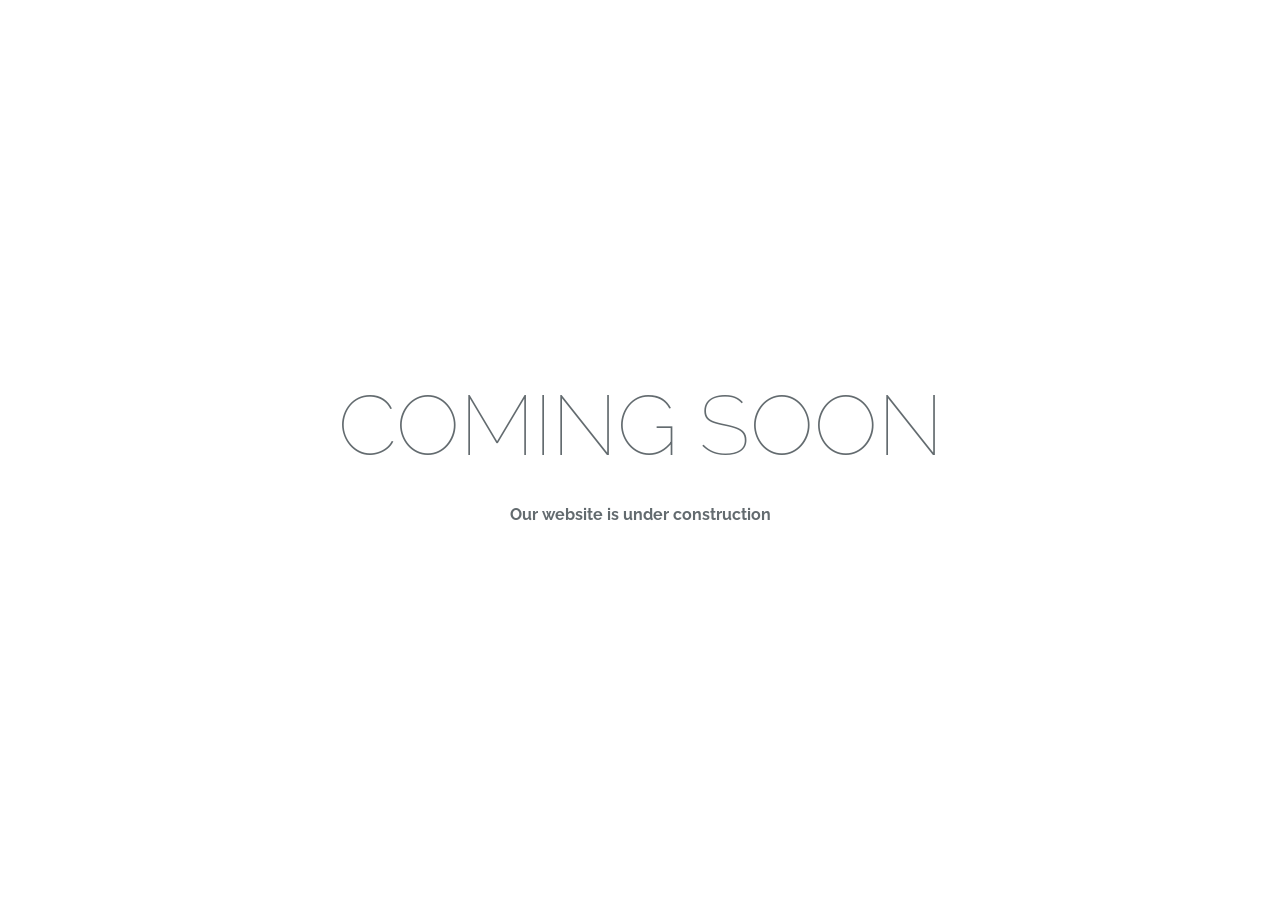
==== commit 267e5f0d: "first" ====
--- a/index.html
+++ b/index.html
@@ -1,41 +1,77 @@
-<!DOCTYPE html>
-<html lang="en">
-<head>
-	<title>Coming Soon 4</title>
-	<meta charset="UTF-8">
-	<meta name="viewport" content="width=device-width, initial-scale=1">
-<!--===============================================================================================-->	
-	<link rel="icon" type="image/png" href="images/icons/favicon.ico"/>
-<!--===============================================================================================-->
-	<link rel="stylesheet" type="text/css" href="vendor/bootstrap/css/bootstrap.min.css">
-<!--===============================================================================================-->
-	<link rel="stylesheet" type="text/css" href="fonts/font-awesome-4.7.0/css/font-awesome.min.css">
-<!--===============================================================================================-->
-	<link rel="stylesheet" type="text/css" href="fonts/iconic/css/material-design-iconic-font.min.css">
-<!--===============================================================================================-->
-	<link rel="stylesheet" type="text/css" href="vendor/animate/animate.css">
-<!--===============================================================================================-->
-	<link rel="stylesheet" type="text/css" href="vendor/select2/select2.min.css">
-<!--===============================================================================================-->
-	<link rel="stylesheet" type="text/css" href="css/util.css">
-	<link rel="stylesheet" type="text/css" href="css/main.css">
-<!--===============================================================================================-->
-</head>
-<body>
-	
-	
-	<div class="bg-g1 size1 flex-w flex-col-c-sb p-l-15 p-r-15 p-t-55 p-b-35 respon1">
-		<span></span>
-		<div class="flex-col-c p-t-50 p-b-50">
-			<h3 class="l1-txt1 txt-center p-b-10">
-				Coming Soon
-			</h3>
-
-			<p class="txt-center l1-txt2 p-b-60">
-				Our website is under construction
-			</p>
-		</div>			
-	</div>
-
-</body>
-</html>+<!doctype html>
+<html lang="{{ app()->getLocale() }}">
+    <head>
+        <meta charset="utf-8">
+        <meta http-equiv="X-UA-Compatible" content="IE=edge">
+        <meta name="viewport" content="width=device-width, initial-scale=1">
+
+        <title>wiratmo.github.io</title>
+
+        <!-- Fonts -->
+        <link href="https://fonts.googleapis.com/css?family=Raleway:100,600" rel="stylesheet" type="text/css">
+
+        <!-- Styles -->
+        <style>
+            html, body {
+                background-color: #fff;
+                color: #636b6f;
+                font-family: 'Raleway', sans-serif;
+                font-weight: 100;
+                height: 100vh;
+                margin: 0;
+            }
+
+            .full-height {
+                height: 100vh;
+            }
+
+            .flex-center {
+                align-items: center;
+                display: flex;
+                justify-content: center;
+            }
+
+            .position-ref {
+                position: relative;
+            }
+
+            .top-right {
+                position: absolute;
+                right: 10px;
+                top: 18px;
+            }
+
+            .content {
+                text-align: center;
+            }
+
+            .title {
+                font-size: 84px;
+            }
+
+            .links > a {
+                color: #636b6f;
+                padding: 0 25px;
+                font-size: 12px;
+                font-weight: 600;
+                letter-spacing: .1rem;
+                text-decoration: none;
+                text-transform: uppercase;
+            }
+
+            .m-b-md {
+                margin-bottom: 30px;
+            }
+        </style>
+    </head>
+    <body>
+        <div class="flex-center position-ref full-height">
+             <div class="content">
+                <div class="title m-b-md">
+                    COMING SOON<br>
+                </div>                
+                    <b>Our website is under construction</b>
+            </div>
+        </div>
+    </body>
+</html>
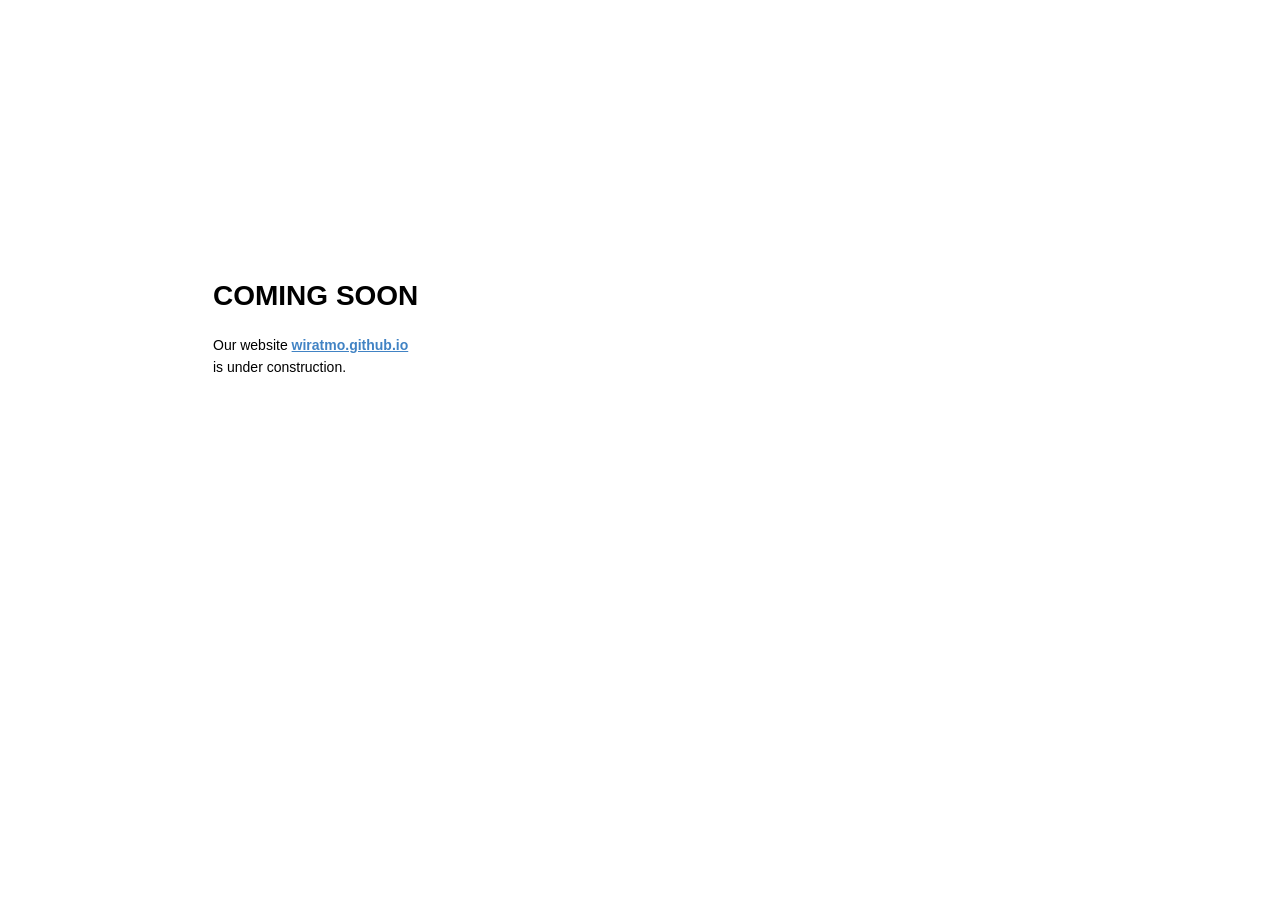
==== commit fed55fbf: "first" ====
--- a/index.html
+++ b/index.html
@@ -1,77 +1,326 @@
-<!doctype html>
-<html lang="{{ app()->getLocale() }}">
-    <head>
-        <meta charset="utf-8">
-        <meta http-equiv="X-UA-Compatible" content="IE=edge">
-        <meta name="viewport" content="width=device-width, initial-scale=1">
-
-        <title>wiratmo.github.io</title>
-
-        <!-- Fonts -->
-        <link href="https://fonts.googleapis.com/css?family=Raleway:100,600" rel="stylesheet" type="text/css">
-
-        <!-- Styles -->
-        <style>
-            html, body {
-                background-color: #fff;
-                color: #636b6f;
-                font-family: 'Raleway', sans-serif;
-                font-weight: 100;
-                height: 100vh;
-                margin: 0;
-            }
-
-            .full-height {
-                height: 100vh;
-            }
-
-            .flex-center {
-                align-items: center;
-                display: flex;
-                justify-content: center;
-            }
-
-            .position-ref {
-                position: relative;
-            }
-
-            .top-right {
-                position: absolute;
-                right: 10px;
-                top: 18px;
-            }
-
-            .content {
-                text-align: center;
-            }
-
-            .title {
-                font-size: 84px;
-            }
-
-            .links > a {
-                color: #636b6f;
-                padding: 0 25px;
-                font-size: 12px;
-                font-weight: 600;
-                letter-spacing: .1rem;
-                text-decoration: none;
-                text-transform: uppercase;
-            }
-
-            .m-b-md {
-                margin-bottom: 30px;
-            }
-        </style>
-    </head>
-    <body>
-        <div class="flex-center position-ref full-height">
-             <div class="content">
-                <div class="title m-b-md">
-                    COMING SOON<br>
-                </div>                
-                    <b>Our website is under construction</b>
-            </div>
-        </div>
-    </body>
+
+<!DOCTYPE html><html>
+
+<head>
+<meta charset="utf-8">
+<style type="text/css">
+body {
+  font-family: Helvetica, arial, sans-serif;
+  font-size: 14px;
+  line-height: 1.6;
+  padding-top: 10px;
+  padding-bottom: 10px;
+  background-color: white;
+  padding: 30px; }
+
+body > *:first-child {
+  margin-top: 0 !important; }
+body > *:last-child {
+  margin-bottom: 0 !important; }
+
+a {
+  color: #4183C4; }
+a.absent {
+  color: #cc0000; }
+a.anchor {
+  display: block;
+  padding-left: 30px;
+  margin-left: -30px;
+  cursor: pointer;
+  position: absolute;
+  top: 0;
+  left: 0;
+  bottom: 0; }
+
+h1, h2, h3, h4, h5, h6 {
+  margin: 20px 0 10px;
+  padding: 0;
+  font-weight: bold;
+  -webkit-font-smoothing: antialiased;
+  cursor: text;
+  position: relative; }
+
+h1:hover a.anchor, h2:hover a.anchor, h3:hover a.anchor, h4:hover a.anchor, h5:hover a.anchor, h6:hover a.anchor {
+  background: url([data-uri]) no-repeat 10px center;
+  text-decoration: none; }
+
+h1 tt, h1 code {
+  font-size: inherit; }
+
+h2 tt, h2 code {
+  font-size: inherit; }
+
+h3 tt, h3 code {
+  font-size: inherit; }
+
+h4 tt, h4 code {
+  font-size: inherit; }
+
+h5 tt, h5 code {
+  font-size: inherit; }
+
+h6 tt, h6 code {
+  font-size: inherit; }
+
+h1 {
+  font-size: 28px;
+  color: black; }
+
+h2 {
+  font-size: 24px;
+  border-bottom: 1px solid #cccccc;
+  color: black; }
+
+h3 {
+  font-size: 18px; }
+
+h4 {
+  font-size: 16px; }
+
+h5 {
+  font-size: 14px; }
+
+h6 {
+  color: #777777;
+  font-size: 14px; }
+
+p, blockquote, ul, ol, dl, li, table, pre {
+  margin: 15px 0; }
+
+hr {
+  background: transparent url([data-uri]) repeat-x 0 0;
+  border: 0 none;
+  color: #cccccc;
+  height: 4px;
+  padding: 0;
+}
+
+body > h2:first-child {
+  margin-top: 0;
+  padding-top: 0; }
+body > h1:first-child {
+  margin-top: 0;
+  padding-top: 0; }
+  body > h1:first-child + h2 {
+    margin-top: 0;
+    padding-top: 0; }
+body > h3:first-child, body > h4:first-child, body > h5:first-child, body > h6:first-child {
+  margin-top: 0;
+  padding-top: 0; }
+
+a:first-child h1, a:first-child h2, a:first-child h3, a:first-child h4, a:first-child h5, a:first-child h6 {
+  margin-top: 0;
+  padding-top: 0; }
+
+h1 p, h2 p, h3 p, h4 p, h5 p, h6 p {
+  margin-top: 0; }
+
+li p.first {
+  display: inline-block; }
+li {
+  margin: 0; }
+ul, ol {
+  padding-left: 30px; }
+
+ul :first-child, ol :first-child {
+  margin-top: 0; }
+
+dl {
+  padding: 0; }
+  dl dt {
+    font-size: 14px;
+    font-weight: bold;
+    font-style: italic;
+    padding: 0;
+    margin: 15px 0 5px; }
+    dl dt:first-child {
+      padding: 0; }
+    dl dt > :first-child {
+      margin-top: 0; }
+    dl dt > :last-child {
+      margin-bottom: 0; }
+  dl dd {
+    margin: 0 0 15px;
+    padding: 0 15px; }
+    dl dd > :first-child {
+      margin-top: 0; }
+    dl dd > :last-child {
+      margin-bottom: 0; }
+
+blockquote {
+  border-left: 4px solid #dddddd;
+  padding: 0 15px;
+  color: #777777; }
+  blockquote > :first-child {
+    margin-top: 0; }
+  blockquote > :last-child {
+    margin-bottom: 0; }
+
+table {
+  padding: 0;border-collapse: collapse; }
+  table tr {
+    border-top: 1px solid #cccccc;
+    background-color: white;
+    margin: 0;
+    padding: 0; }
+    table tr:nth-child(2n) {
+      background-color: #f8f8f8; }
+    table tr th {
+      font-weight: bold;
+      border: 1px solid #cccccc;
+      margin: 0;
+      padding: 6px 13px; }
+    table tr td {
+      border: 1px solid #cccccc;
+      margin: 0;
+      padding: 6px 13px; }
+    table tr th :first-child, table tr td :first-child {
+      margin-top: 0; }
+    table tr th :last-child, table tr td :last-child {
+      margin-bottom: 0; }
+
+img {
+  max-width: 100%; }
+
+span.frame {
+  display: block;
+  overflow: hidden; }
+  span.frame > span {
+    border: 1px solid #dddddd;
+    display: block;
+    float: left;
+    overflow: hidden;
+    margin: 13px 0 0;
+    padding: 7px;
+    width: auto; }
+  span.frame span img {
+    display: block;
+    float: left; }
+  span.frame span span {
+    clear: both;
+    color: #333333;
+    display: block;
+    padding: 5px 0 0; }
+span.align-center {
+  display: block;
+  overflow: hidden;
+  clear: both; }
+  span.align-center > span {
+    display: block;
+    overflow: hidden;
+    margin: 13px auto 0;
+    text-align: center; }
+  span.align-center span img {
+    margin: 0 auto;
+    text-align: center; }
+span.align-right {
+  display: block;
+  overflow: hidden;
+  clear: both; }
+  span.align-right > span {
+    display: block;
+    overflow: hidden;
+    margin: 13px 0 0;
+    text-align: right; }
+  span.align-right span img {
+    margin: 0;
+    text-align: right; }
+span.float-left {
+  display: block;
+  margin-right: 13px;
+  overflow: hidden;
+  float: left; }
+  span.float-left span {
+    margin: 13px 0 0; }
+span.float-right {
+  display: block;
+  margin-left: 13px;
+  overflow: hidden;
+  float: right; }
+  span.float-right > span {
+    display: block;
+    overflow: hidden;
+    margin: 13px auto 0;
+    text-align: right; }
+
+code, tt {
+  margin: 0 2px;
+  padding: 0 5px;
+  white-space: nowrap;
+  border: 1px solid #eaeaea;
+  background-color: #f8f8f8;
+  border-radius: 3px; }
+
+pre code {
+  margin: 0;
+  padding: 0;
+  white-space: pre;
+  border: none;
+  background: transparent; }
+
+.highlight pre {
+  background-color: #f8f8f8;
+  border: 1px solid #cccccc;
+  font-size: 13px;
+  line-height: 19px;
+  overflow: auto;
+  padding: 6px 10px;
+  border-radius: 3px; }
+
+pre {
+  background-color: #f8f8f8;
+  border: 1px solid #cccccc;
+  font-size: 13px;
+  line-height: 19px;
+  overflow: auto;
+  padding: 6px 10px;
+  border-radius: 3px; }
+  pre code, pre tt {
+    background-color: transparent;
+    border: none; }
+
+sup {
+    font-size: 0.83em;
+    vertical-align: super;
+    line-height: 0;
+}
+* {
+	-webkit-print-color-adjust: exact;
+}
+@media screen and (min-width: 914px) {
+    body {
+        width: 854px;
+        margin:0 auto;
+    }
+}
+@media print {
+	table, pre {
+		page-break-inside: avoid;
+	}
+	pre {
+		word-wrap: break-word;
+	}
+}
+</style>
+</head>
+<body>
+<p><br>
+<br>
+<br>
+<br>
+<br>
+<br>
+<br>
+<br>
+<br>
+<br></p>
+
+<h1 id="toc_0">COMING SOON</h1>
+
+<p>Our website <b><a href="#"> wiratmo.github.io</a></b><br>
+is under construction.</p>
+
+
+</body>
+
 </html>
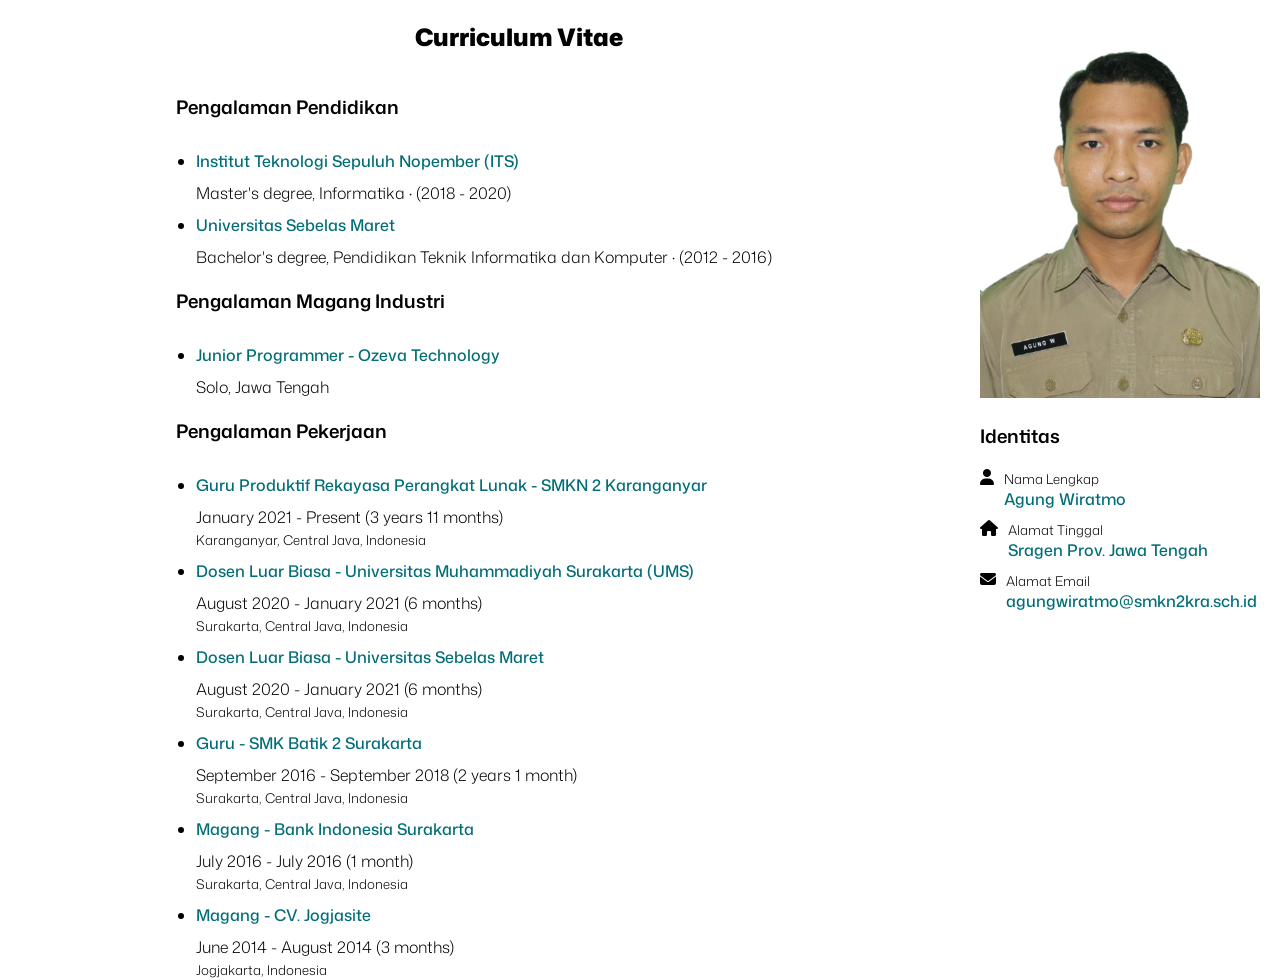
==== commit b685ed26: "init: based project" ====
--- a/index.html
+++ b/index.html
@@ -1,326 +1,119 @@
-
-<!DOCTYPE html><html>
-
+<!DOCTYPE html>
+<html lang="en">
 <head>
-<meta charset="utf-8">
-<style type="text/css">
-body {
-  font-family: Helvetica, arial, sans-serif;
-  font-size: 14px;
-  line-height: 1.6;
-  padding-top: 10px;
-  padding-bottom: 10px;
-  background-color: white;
-  padding: 30px; }
-
-body > *:first-child {
-  margin-top: 0 !important; }
-body > *:last-child {
-  margin-bottom: 0 !important; }
-
-a {
-  color: #4183C4; }
-a.absent {
-  color: #cc0000; }
-a.anchor {
-  display: block;
-  padding-left: 30px;
-  margin-left: -30px;
-  cursor: pointer;
-  position: absolute;
-  top: 0;
-  left: 0;
-  bottom: 0; }
-
-h1, h2, h3, h4, h5, h6 {
-  margin: 20px 0 10px;
-  padding: 0;
-  font-weight: bold;
-  -webkit-font-smoothing: antialiased;
-  cursor: text;
-  position: relative; }
-
-h1:hover a.anchor, h2:hover a.anchor, h3:hover a.anchor, h4:hover a.anchor, h5:hover a.anchor, h6:hover a.anchor {
-  background: url([data-uri]) no-repeat 10px center;
-  text-decoration: none; }
-
-h1 tt, h1 code {
-  font-size: inherit; }
-
-h2 tt, h2 code {
-  font-size: inherit; }
-
-h3 tt, h3 code {
-  font-size: inherit; }
-
-h4 tt, h4 code {
-  font-size: inherit; }
-
-h5 tt, h5 code {
-  font-size: inherit; }
-
-h6 tt, h6 code {
-  font-size: inherit; }
-
-h1 {
-  font-size: 28px;
-  color: black; }
-
-h2 {
-  font-size: 24px;
-  border-bottom: 1px solid #cccccc;
-  color: black; }
-
-h3 {
-  font-size: 18px; }
-
-h4 {
-  font-size: 16px; }
-
-h5 {
-  font-size: 14px; }
-
-h6 {
-  color: #777777;
-  font-size: 14px; }
-
-p, blockquote, ul, ol, dl, li, table, pre {
-  margin: 15px 0; }
-
-hr {
-  background: transparent url([data-uri]) repeat-x 0 0;
-  border: 0 none;
-  color: #cccccc;
-  height: 4px;
-  padding: 0;
-}
-
-body > h2:first-child {
-  margin-top: 0;
-  padding-top: 0; }
-body > h1:first-child {
-  margin-top: 0;
-  padding-top: 0; }
-  body > h1:first-child + h2 {
-    margin-top: 0;
-    padding-top: 0; }
-body > h3:first-child, body > h4:first-child, body > h5:first-child, body > h6:first-child {
-  margin-top: 0;
-  padding-top: 0; }
-
-a:first-child h1, a:first-child h2, a:first-child h3, a:first-child h4, a:first-child h5, a:first-child h6 {
-  margin-top: 0;
-  padding-top: 0; }
-
-h1 p, h2 p, h3 p, h4 p, h5 p, h6 p {
-  margin-top: 0; }
-
-li p.first {
-  display: inline-block; }
-li {
-  margin: 0; }
-ul, ol {
-  padding-left: 30px; }
-
-ul :first-child, ol :first-child {
-  margin-top: 0; }
-
-dl {
-  padding: 0; }
-  dl dt {
-    font-size: 14px;
-    font-weight: bold;
-    font-style: italic;
-    padding: 0;
-    margin: 15px 0 5px; }
-    dl dt:first-child {
-      padding: 0; }
-    dl dt > :first-child {
-      margin-top: 0; }
-    dl dt > :last-child {
-      margin-bottom: 0; }
-  dl dd {
-    margin: 0 0 15px;
-    padding: 0 15px; }
-    dl dd > :first-child {
-      margin-top: 0; }
-    dl dd > :last-child {
-      margin-bottom: 0; }
-
-blockquote {
-  border-left: 4px solid #dddddd;
-  padding: 0 15px;
-  color: #777777; }
-  blockquote > :first-child {
-    margin-top: 0; }
-  blockquote > :last-child {
-    margin-bottom: 0; }
-
-table {
-  padding: 0;border-collapse: collapse; }
-  table tr {
-    border-top: 1px solid #cccccc;
-    background-color: white;
-    margin: 0;
-    padding: 0; }
-    table tr:nth-child(2n) {
-      background-color: #f8f8f8; }
-    table tr th {
-      font-weight: bold;
-      border: 1px solid #cccccc;
-      margin: 0;
-      padding: 6px 13px; }
-    table tr td {
-      border: 1px solid #cccccc;
-      margin: 0;
-      padding: 6px 13px; }
-    table tr th :first-child, table tr td :first-child {
-      margin-top: 0; }
-    table tr th :last-child, table tr td :last-child {
-      margin-bottom: 0; }
-
-img {
-  max-width: 100%; }
-
-span.frame {
-  display: block;
-  overflow: hidden; }
-  span.frame > span {
-    border: 1px solid #dddddd;
-    display: block;
-    float: left;
-    overflow: hidden;
-    margin: 13px 0 0;
-    padding: 7px;
-    width: auto; }
-  span.frame span img {
-    display: block;
-    float: left; }
-  span.frame span span {
-    clear: both;
-    color: #333333;
-    display: block;
-    padding: 5px 0 0; }
-span.align-center {
-  display: block;
-  overflow: hidden;
-  clear: both; }
-  span.align-center > span {
-    display: block;
-    overflow: hidden;
-    margin: 13px auto 0;
-    text-align: center; }
-  span.align-center span img {
-    margin: 0 auto;
-    text-align: center; }
-span.align-right {
-  display: block;
-  overflow: hidden;
-  clear: both; }
-  span.align-right > span {
-    display: block;
-    overflow: hidden;
-    margin: 13px 0 0;
-    text-align: right; }
-  span.align-right span img {
-    margin: 0;
-    text-align: right; }
-span.float-left {
-  display: block;
-  margin-right: 13px;
-  overflow: hidden;
-  float: left; }
-  span.float-left span {
-    margin: 13px 0 0; }
-span.float-right {
-  display: block;
-  margin-left: 13px;
-  overflow: hidden;
-  float: right; }
-  span.float-right > span {
-    display: block;
-    overflow: hidden;
-    margin: 13px auto 0;
-    text-align: right; }
-
-code, tt {
-  margin: 0 2px;
-  padding: 0 5px;
-  white-space: nowrap;
-  border: 1px solid #eaeaea;
-  background-color: #f8f8f8;
-  border-radius: 3px; }
-
-pre code {
-  margin: 0;
-  padding: 0;
-  white-space: pre;
-  border: none;
-  background: transparent; }
-
-.highlight pre {
-  background-color: #f8f8f8;
-  border: 1px solid #cccccc;
-  font-size: 13px;
-  line-height: 19px;
-  overflow: auto;
-  padding: 6px 10px;
-  border-radius: 3px; }
-
-pre {
-  background-color: #f8f8f8;
-  border: 1px solid #cccccc;
-  font-size: 13px;
-  line-height: 19px;
-  overflow: auto;
-  padding: 6px 10px;
-  border-radius: 3px; }
-  pre code, pre tt {
-    background-color: transparent;
-    border: none; }
-
-sup {
-    font-size: 0.83em;
-    vertical-align: super;
-    line-height: 0;
-}
-* {
-	-webkit-print-color-adjust: exact;
-}
-@media screen and (min-width: 914px) {
-    body {
-        width: 854px;
-        margin:0 auto;
-    }
-}
-@media print {
-	table, pre {
-		page-break-inside: avoid;
-	}
-	pre {
-		word-wrap: break-word;
-	}
-}
-</style>
+    <meta charset="UTF-8">
+    <meta name="viewport" content="width=device-width, initial-scale=1.0">
+    <title>Curriculum Vitae - Agung Wiratmo</title>
+    <link rel="shortcut icon" href="/assets/img/favicon.png" type="image/x-icon">
+    <link rel="stylesheet" href="https://cdnjs.cloudflare.com/ajax/libs/font-awesome/6.6.0/css/all.min.css" integrity="sha512-Kc323vGBEqzTmouAECnVceyQqyqdsSiqLQISBL29aUW4U/M7pSPA/gEUZQqv1cwx4OnYxTxve5UMg5GT6L4JJg==" crossorigin="anonymous" referrerpolicy="no-referrer" />
+    <link rel="stylesheet" href="/assets/css/style.css">
 </head>
 <body>
-<p><br>
-<br>
-<br>
-<br>
-<br>
-<br>
-<br>
-<br>
-<br>
-<br></p>
+    <main>
+        <section>
+            <h1 id="heading">Curriculum Vitae</h1>
+            
+            <article id="edu-info">
+                <h4 class="title">Pengalaman Pendidikan</h4> 
+                <ul class="list">
+                    <li>
+                        <div class="txt-main">Institut Teknologi Sepuluh Nopember (ITS)</div>
+                        <p>Master's degree, Informatika · (2018 - 2020)</p>
+                    </li>
+                    <li>
+                        <p class="txt-main">Universitas Sebelas Maret</p>
+                        <p>Bachelor's degree, Pendidikan Teknik Informatika dan Komputer · (2012 - 2016)</p>
+                    </li>
+                    
+                </ul>
+                
+            <article id="intership-info">
+                <h4 class="title">Pengalaman Magang Industri</h4> 
+                <ul class="list">
+                    <li>
+                        <div class="txt-main">Junior Programmer - Ozeva Technology</div>
+                        <p>Solo, Jawa Tengah</p>
+                    </li>
+                </ul>
 
-<h1 id="toc_0">COMING SOON</h1>
+            </article>
+            </article>
+            <article id="job-info">
+                <h4 class="title">Pengalaman Pekerjaan</h4> 
+                <ul class="list">
+                    <li>
+                        <div class="txt-main">Guru Produktif Rekayasa Perangkat Lunak - SMKN 2 Karanganyar</div>
+                        <p>January 2021 - Present (3 years 11 months)</p>
+                        <small>Karanganyar, Central Java, Indonesia</small>
+                    </li>
+                    <li>
+                        <p class="txt-main">Dosen Luar Biasa - Universitas Muhammadiyah Surakarta (UMS)</p>
+                        <p>August 2020 - January 2021 (6 months)</p>
+                        <small>Surakarta, Central Java, Indonesia</small>
+                    </li>
+                    <li>
+                        <p class="txt-main">Dosen Luar Biasa - Universitas Sebelas Maret</p>
+                        <p>August 2020 - January 2021 (6 months)</p>
+                        <small>Surakarta, Central Java, Indonesia</small>
+                    </li>
+                    <li>
+                        <p class="txt-main">Guru - SMK Batik 2 Surakarta</p>
+                        <p>September 2016 - September 2018 (2 years 1 month)</p>
+                        <small>Surakarta, Central Java, Indonesia</small>
+                    </li>
+                    <li>
+                        <p class="txt-main">Magang - Bank Indonesia Surakarta</p>
+                        <p>July 2016 - July 2016 (1 month)</p>
+                        <small>Surakarta, Central Java, Indonesia</small>
+                    </li>
+                    </li>
+                    <li>
+                        <p class="txt-main">Magang - CV. Jogjasite</p>
+                        <p>June 2014 - August 2014 (3 months)</p>
+                        <small>Jogjakarta, Indonesia</small>
+                    </li>
+                    
+                </ul>
+                
+            </article>
+        </section>
+        <aside>
+            <figure>
+                <img src="/assets/img/me-formal.png" width="100%">
+            </figure>
+            <h4 class="title">Identitas</h4>
+            <label for="Nama">
+                <i class="fa-solid fa-user"></i>
+                <div class="group-label">
+                    <p class="label">
+                        Nama Lengkap
+                    </p>
+                    <p class="txt-main">Agung Wiratmo</p>
+                </div>
+            </label>
 
-<p>Our website <b><a href="#"> wiratmo.github.io</a></b><br>
-is under construction.</p>
+            <label for="Alamat">
+                <i class="fa-solid fa-house"></i>
+                <div class="group-label">
+                    <p class="label">
+                        Alamat Tinggal
+                    </p>
+                    <p class="txt-main">Sragen Prov. Jawa Tengah</p>
+                </div>
+                
+            </label>
 
-
+            <label for="Surel">
+                <i class="fa-solid fa-envelope"></i>
+                <div class="group-label">
+                    <p class="label">
+                        Alamat Email
+                    </p>
+                    <a href="mailto:agungwiratmo@smkn2kra.sch.id"><p class="txt-main">agungwiratmo@smkn2kra.sch.id</p></a>
+                </div>
+            </label>
+            
+        </aside>
+    </main>
 </body>
-
-</html>
+</html>
--- a/assets/css/style.css
+++ b/assets/css/style.css
@@ -0,0 +1,85 @@
+@import url('https://fonts.googleapis.com/css2?family=Mona+Sans:ital,wght@0,200..900;1,200..900&display=swap');
+
+*{
+    padding: 0;
+    margin: 0;
+    font-family: "Mona Sans", sans-serif;
+    font-optical-sizing: auto;
+    font-weight: 300;
+    font-style: normal;
+    box-sizing: border-box;
+}
+
+body{
+    display: flex;
+    width: 100%;
+    padding-top: 20px;
+    justify-content: center;
+
+}
+
+main{
+    display: flex;
+    align-items: center;
+    /* background-color: green; */
+    width: 968px;
+}
+
+section {
+    /* background-color: blue; */
+    width: 75%;
+    padding-right: 20px;
+    padding-left: 20px;
+    overflow-y: auto;
+}
+
+aside {
+    /* background-color: yellow; */
+    width: 25%;
+    right: 0;
+    top: 0;
+    position: fixed;
+    padding-right: 20px;
+    padding-left: 20px;
+}
+
+.title{
+    padding: 20px 0;
+    font-size: 14pt;
+    font-weight: 600;
+}
+
+.label{
+    font-size: 10pt;
+}
+
+
+.txt-main{
+    color: #006d77;
+    font-weight: 500;
+    padding-bottom: 10px;
+}
+
+label{
+    display: flex;
+    flex-direction: row;
+}
+
+.group-label{
+    padding-left: 10px;
+}
+
+ul li{
+    padding-top: 10px;
+}
+.group-label a{
+    text-decoration: none;
+}
+.list{
+    padding-left: 20px;
+}
+#heading{
+    font-weight: 900;
+    text-align: center;
+    padding-bottom: 20px;
+}
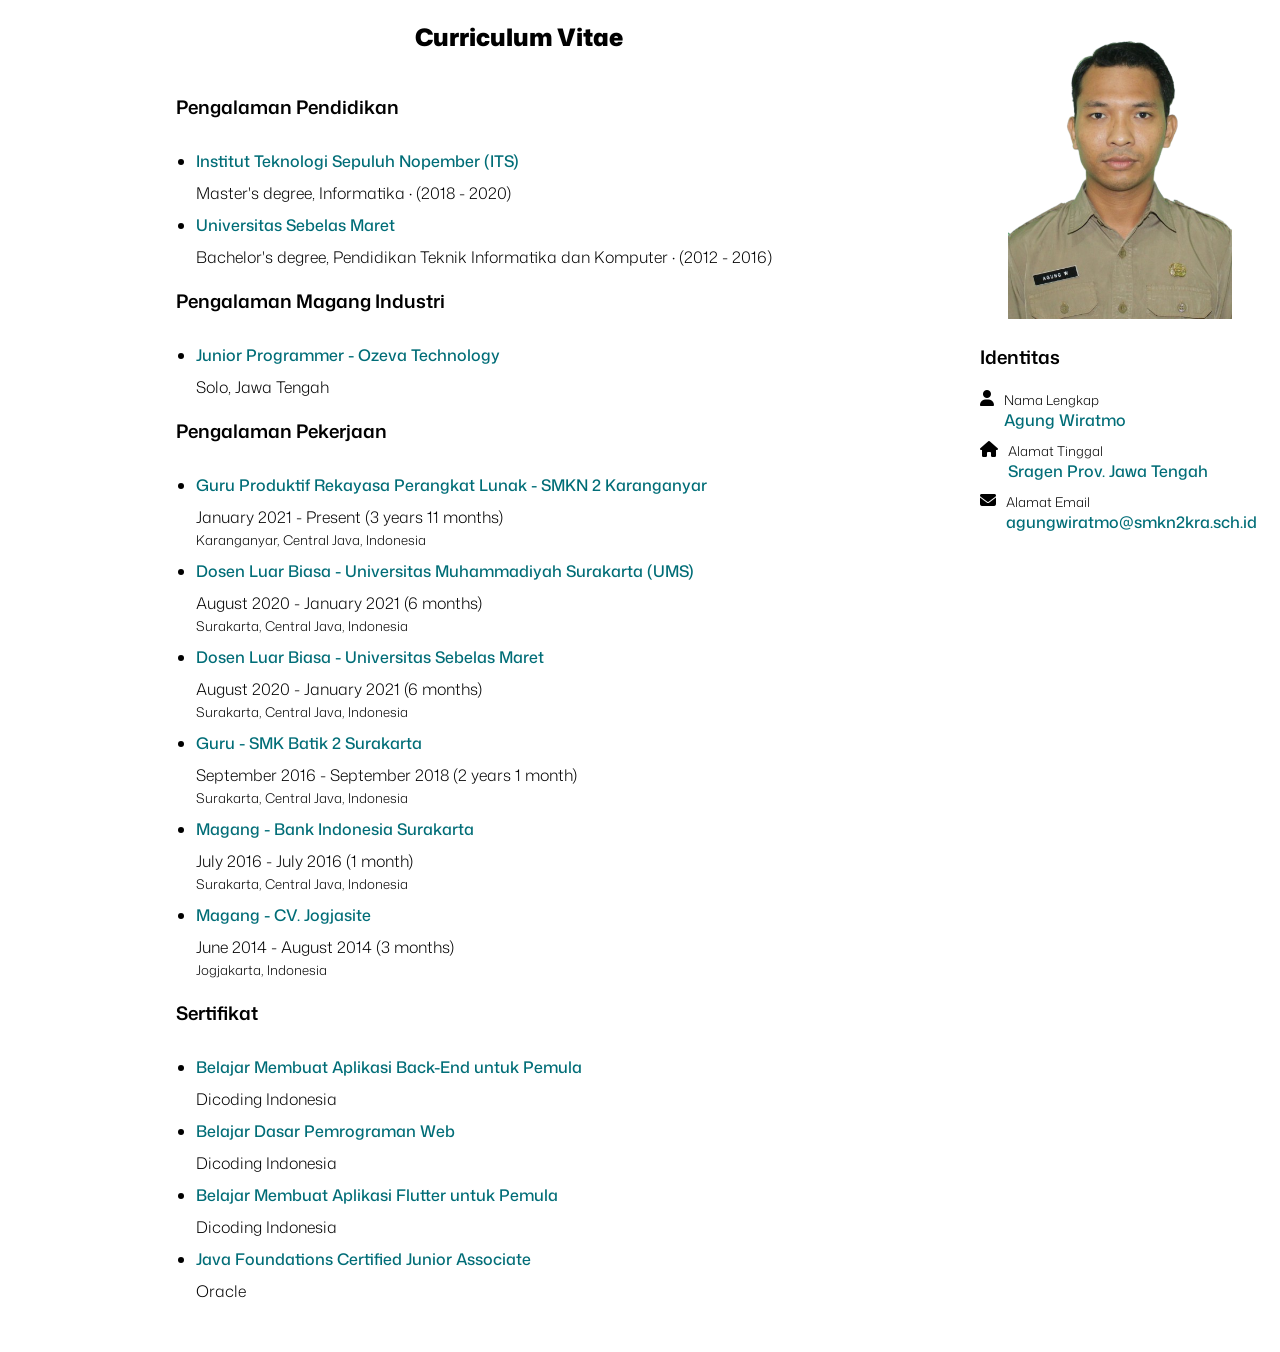
==== commit ff3c4e72: "update: update profile" ====
--- a/index.html
+++ b/index.html
@@ -35,7 +35,6 @@
                         <p>Solo, Jawa Tengah</p>
                     </li>
                 </ul>
-
             </article>
             </article>
             <article id="job-info">
@@ -76,10 +75,33 @@
                 </ul>
                 
             </article>
+            <article id="sertificate-info">
+                <h4 class="title">Sertifikat</h4> 
+                <ul class="list">
+                    <li>
+                        <div class="txt-main">Belajar Membuat Aplikasi Back-End untuk Pemula</div>
+                        <p>Dicoding Indonesia</p>
+                    </li>
+                    <li>
+                        <div class="txt-main">Belajar Dasar Pemrograman Web</div>
+                        <p>Dicoding Indonesia</p>
+                    </li>
+                    </li>
+                    <li>
+                        <div class="txt-main">Belajar Membuat Aplikasi Flutter untuk Pemula</div>
+                        <p>Dicoding Indonesia</p>
+                    </li>
+                    </li>
+                    <li>
+                        <div class="txt-main">Java Foundations Certified Junior Associate</div>
+                        <p>Oracle</p>
+                    </li>
+                </ul>
+            </article>
         </section>
         <aside>
             <figure>
-                <img src="/assets/img/me-formal.png" width="100%">
+                <img id="my-img" src="/assets/img/me-formal.png" width="100%">
             </figure>
             <h4 class="title">Identitas</h4>
             <label for="Nama">
--- a/assets/css/style.css
+++ b/assets/css/style.css
@@ -15,6 +15,7 @@
     width: 100%;
     padding-top: 20px;
     justify-content: center;
+    padding-bottom: 50px;
 
 }
 
@@ -37,10 +38,11 @@
     /* background-color: yellow; */
     width: 25%;
     right: 0;
-    top: 0;
+    top:0;
     position: fixed;
     padding-right: 20px;
     padding-left: 20px;
+    padding-bottom: 50px;
 }
 
 .title{
@@ -82,4 +84,28 @@
     font-weight: 900;
     text-align: center;
     padding-bottom: 20px;
+}
+
+figure{
+    text-align: center;
+}
+#my-img{
+    width: 80%;
+}
+@media (min-width: 320px) and (max-width: 767px){ 
+    main{
+        display: flex;
+        flex-direction: column;
+    }
+    section{
+        width: 100%;
+    }
+    aside {
+        width: 100%;
+        position: static;
+        order: -1;
+    }
+    #my-img{
+        width: 50%;
+    }
 }
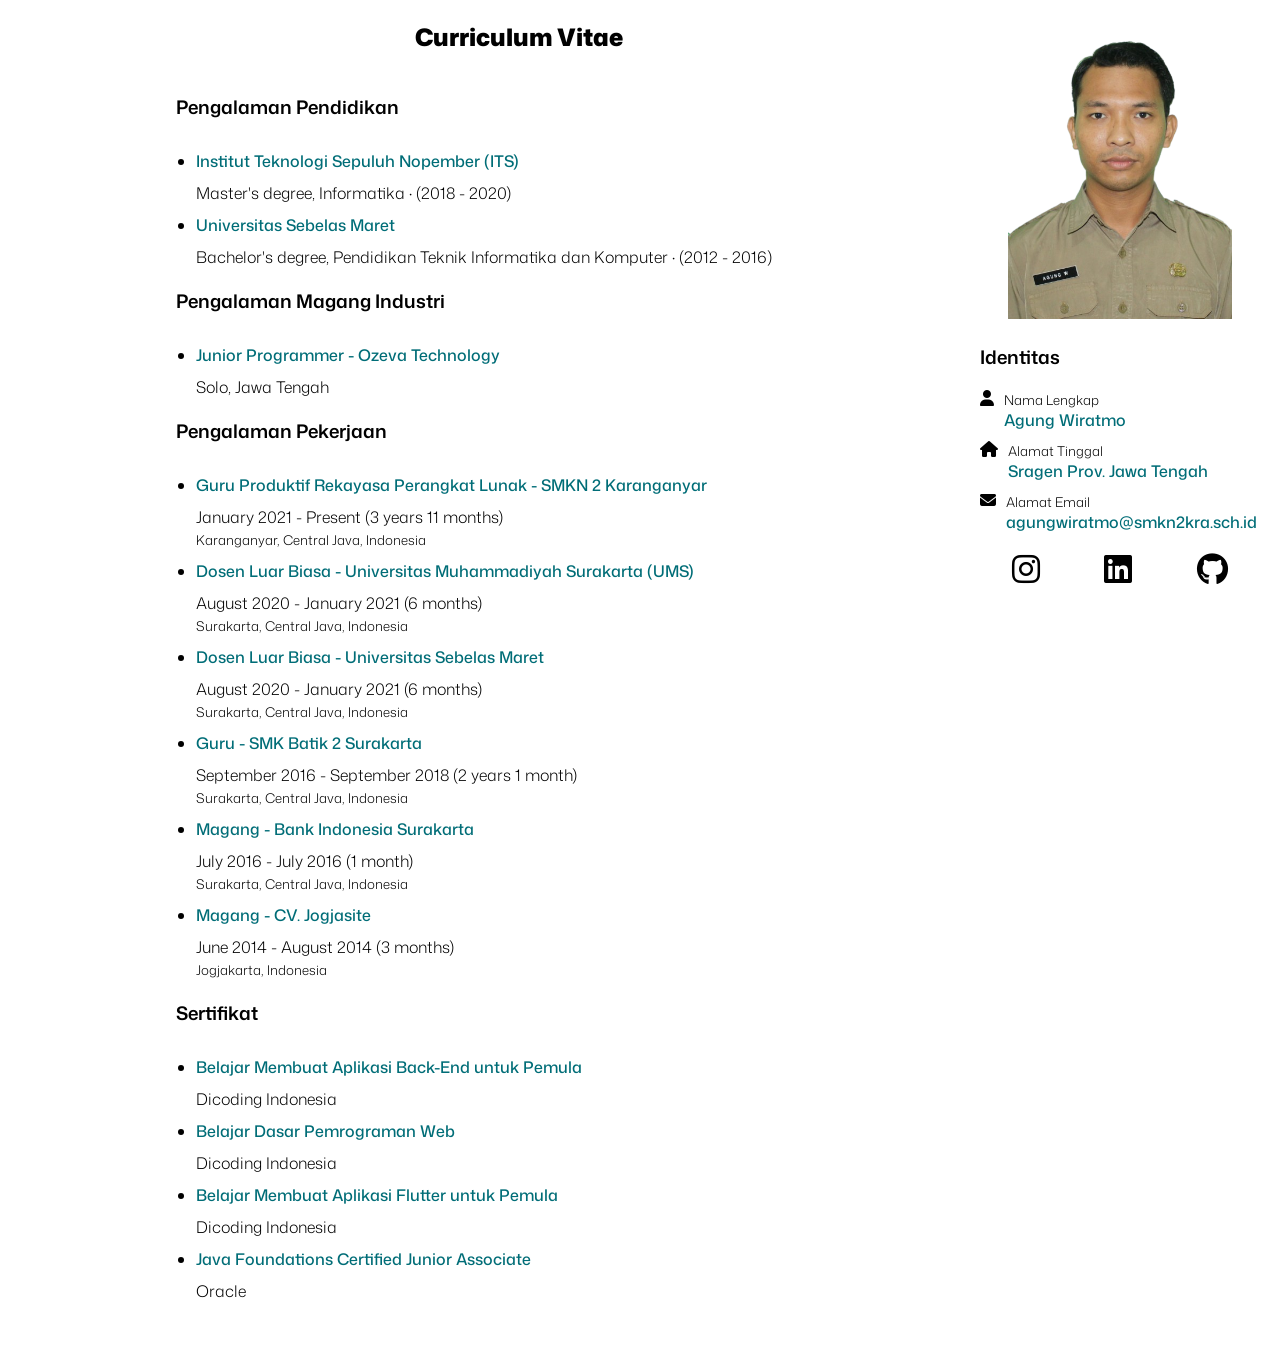
==== commit a1e808c7: "Updated: social media icon" ====
--- a/index.html
+++ b/index.html
@@ -134,6 +134,17 @@
                     <a href="mailto:agungwiratmo@smkn2kra.sch.id"><p class="txt-main">agungwiratmo@smkn2kra.sch.id</p></a>
                 </div>
             </label>
+            <div id="social-media">
+                <a href="https://www.instagram.com/agung_wiratmo/">
+                    <i class="fa-brands fa-2x fa-instagram"></i>
+                </a>
+                <a href="https://www.linkedin.com/in/agung-wiratmo/">
+                    <i class="fa-brands fa-2x fa-linkedin"></i>
+                </a>
+                <a href="https://github.com/wiratmo">
+                    <i class="fa-brands fa-2x fa-github"></i>
+                </a>
+            </div>
             
         </aside>
     </main>
--- a/assets/css/style.css
+++ b/assets/css/style.css
@@ -92,6 +92,18 @@
 #my-img{
     width: 80%;
 }
+#social-media{
+    padding-top: 10px;
+    display: flex;
+    flex-direction: row;
+    justify-content: space-around;
+}
+.fa-instagram:hover, .fa-linkedin:hover, .fa-github:hover{
+    color: #006d77;
+}
+#social-media a{
+    color: black;
+}
 @media (min-width: 320px) and (max-width: 767px){ 
     main{
         display: flex;
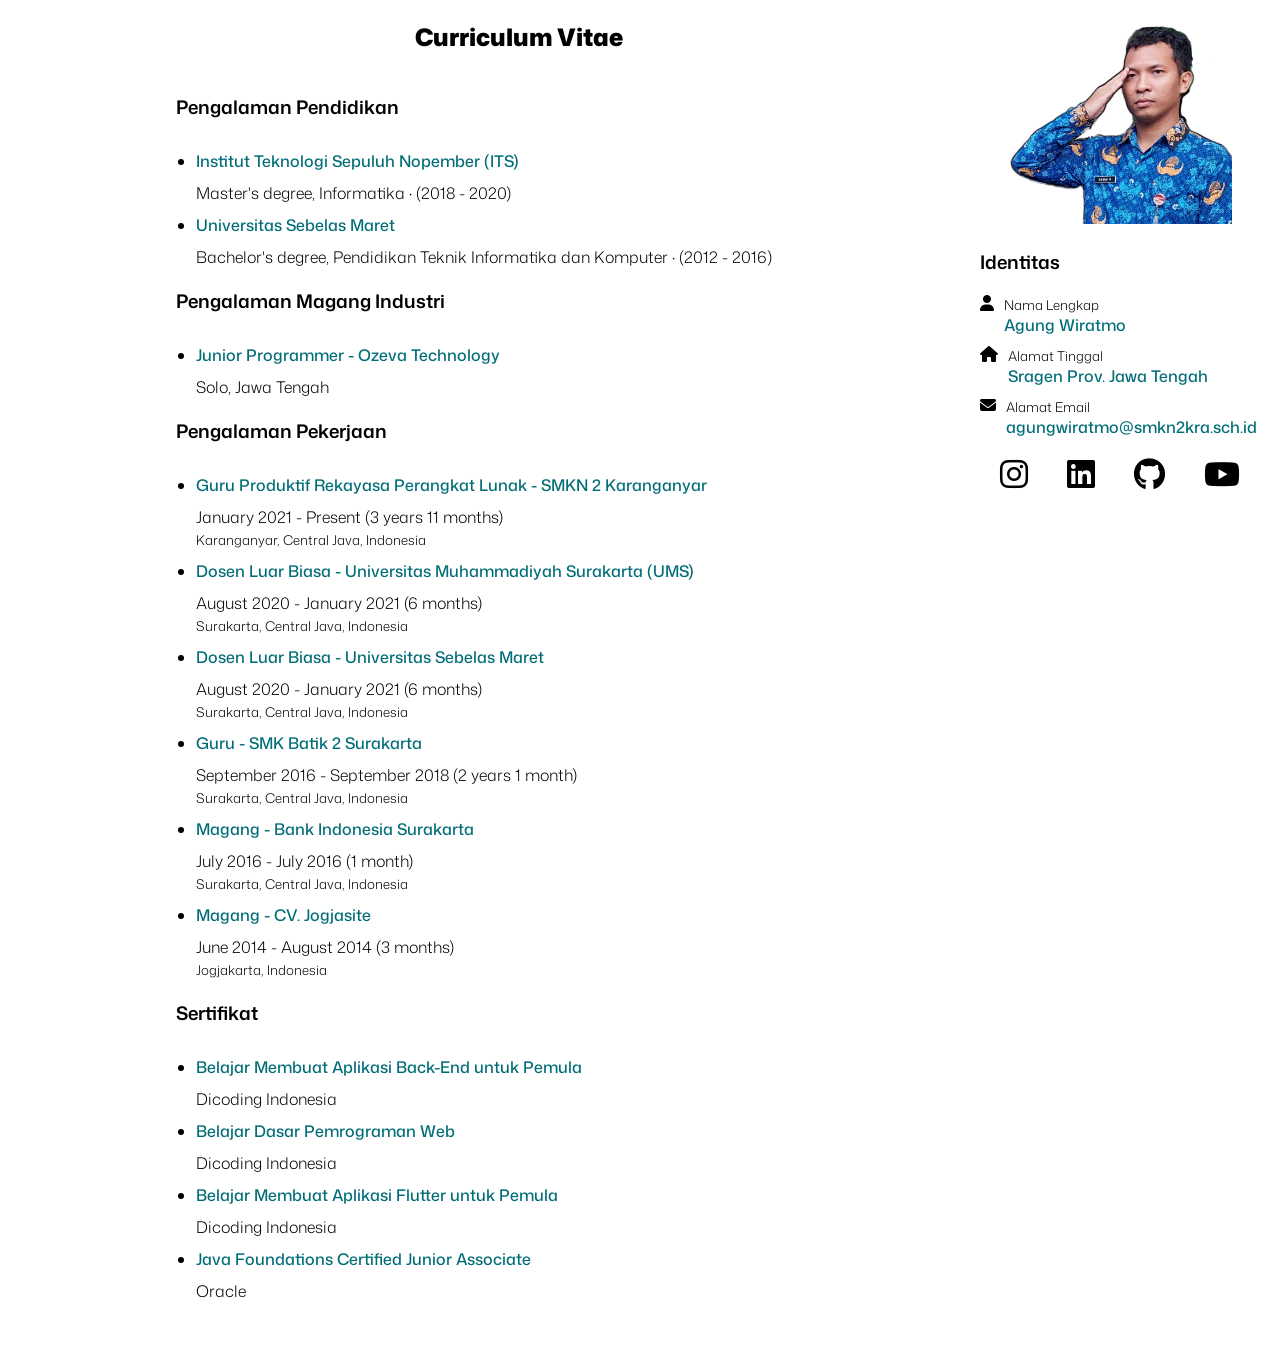
==== commit 979c0a4f: "Updated: picture profile" ====
--- a/index.html
+++ b/index.html
@@ -101,7 +101,7 @@
         </section>
         <aside>
             <figure>
-                <img id="my-img" src="/assets/img/me-formal.png" width="100%">
+                <img id="my-img" src="/assets/img/me.png" width="100%">
             </figure>
             <h4 class="title">Identitas</h4>
             <label for="Nama">
@@ -141,8 +141,11 @@
                 <a href="https://www.linkedin.com/in/agung-wiratmo/">
                     <i class="fa-brands fa-2x fa-linkedin"></i>
                 </a>
-                <a href="https://github.com/wiratmo">
+                <a href="https://github.com/wiratmo/">
                     <i class="fa-brands fa-2x fa-github"></i>
+                </a>
+                <a href="https://www.youtube.com/@agungwiratmo/">
+                    <i class="fa-brands fa-2x fa-youtube"></i>
                 </a>
             </div>
             
